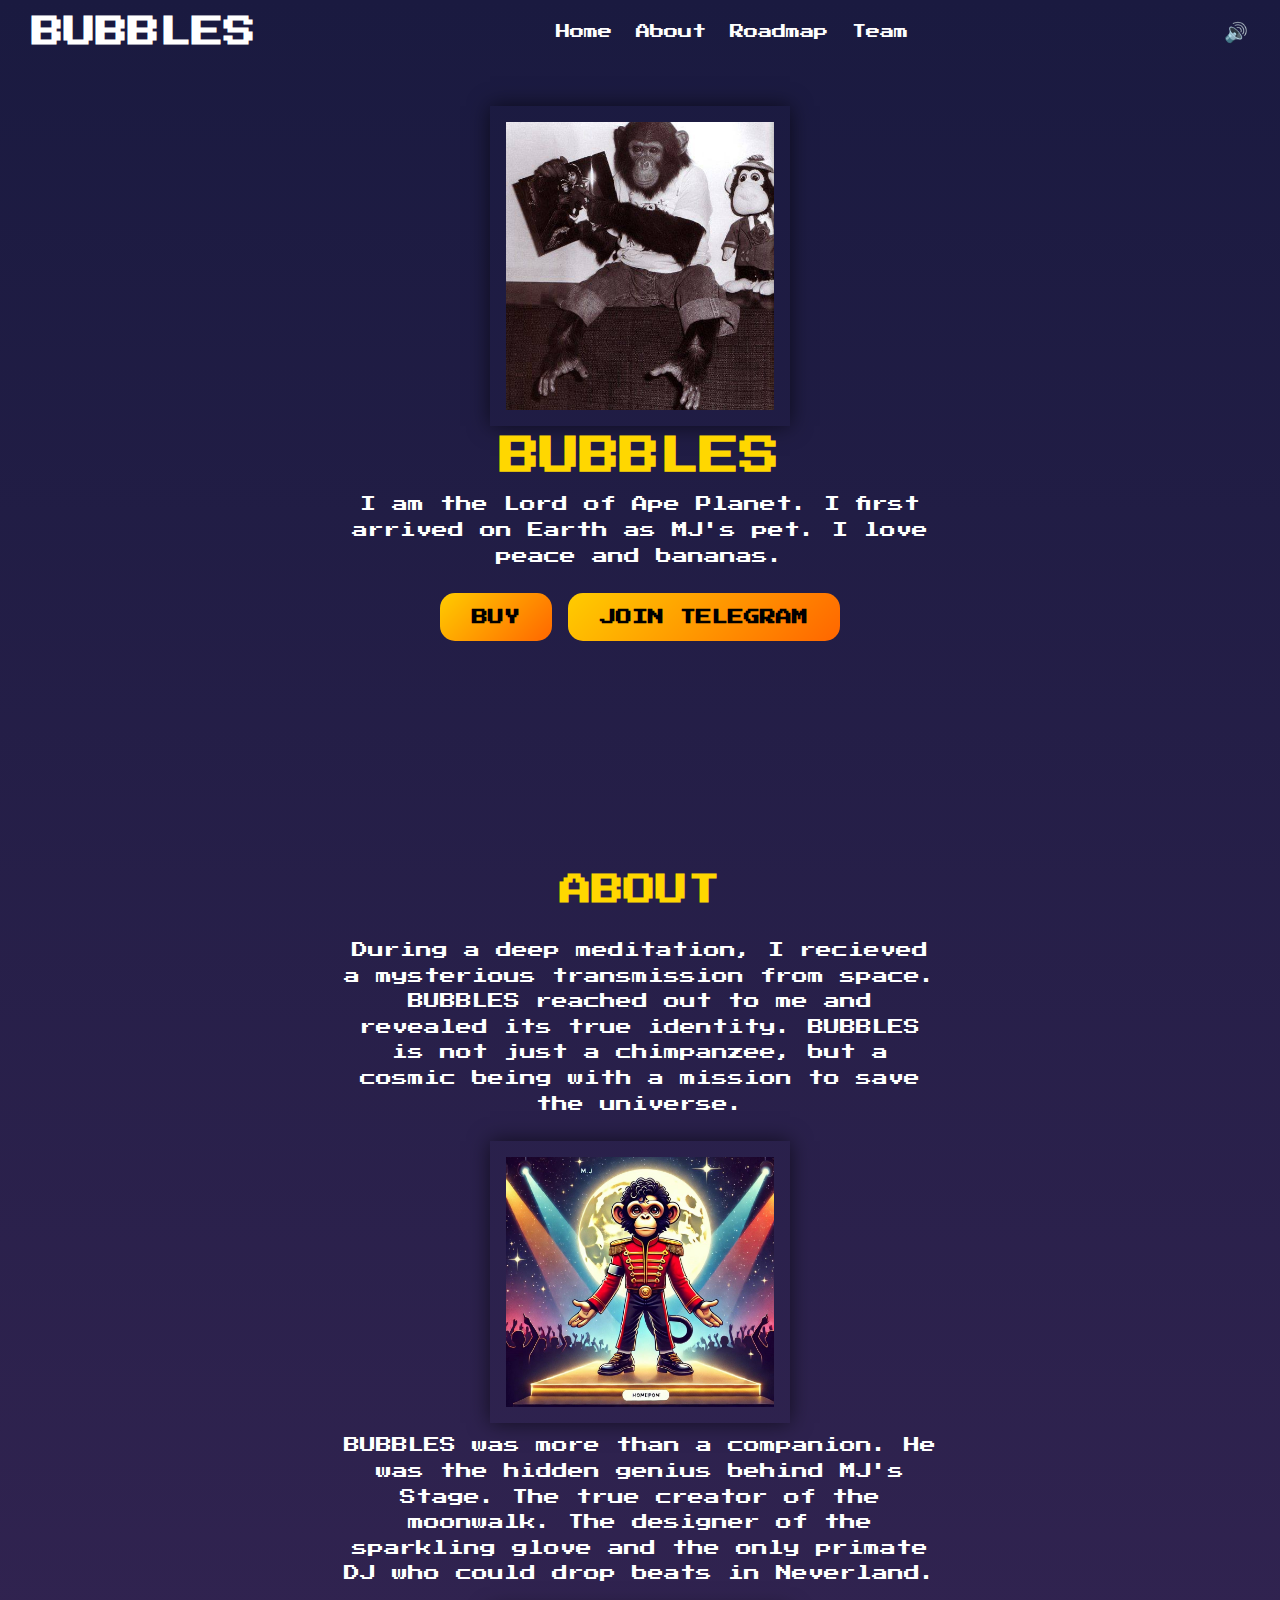
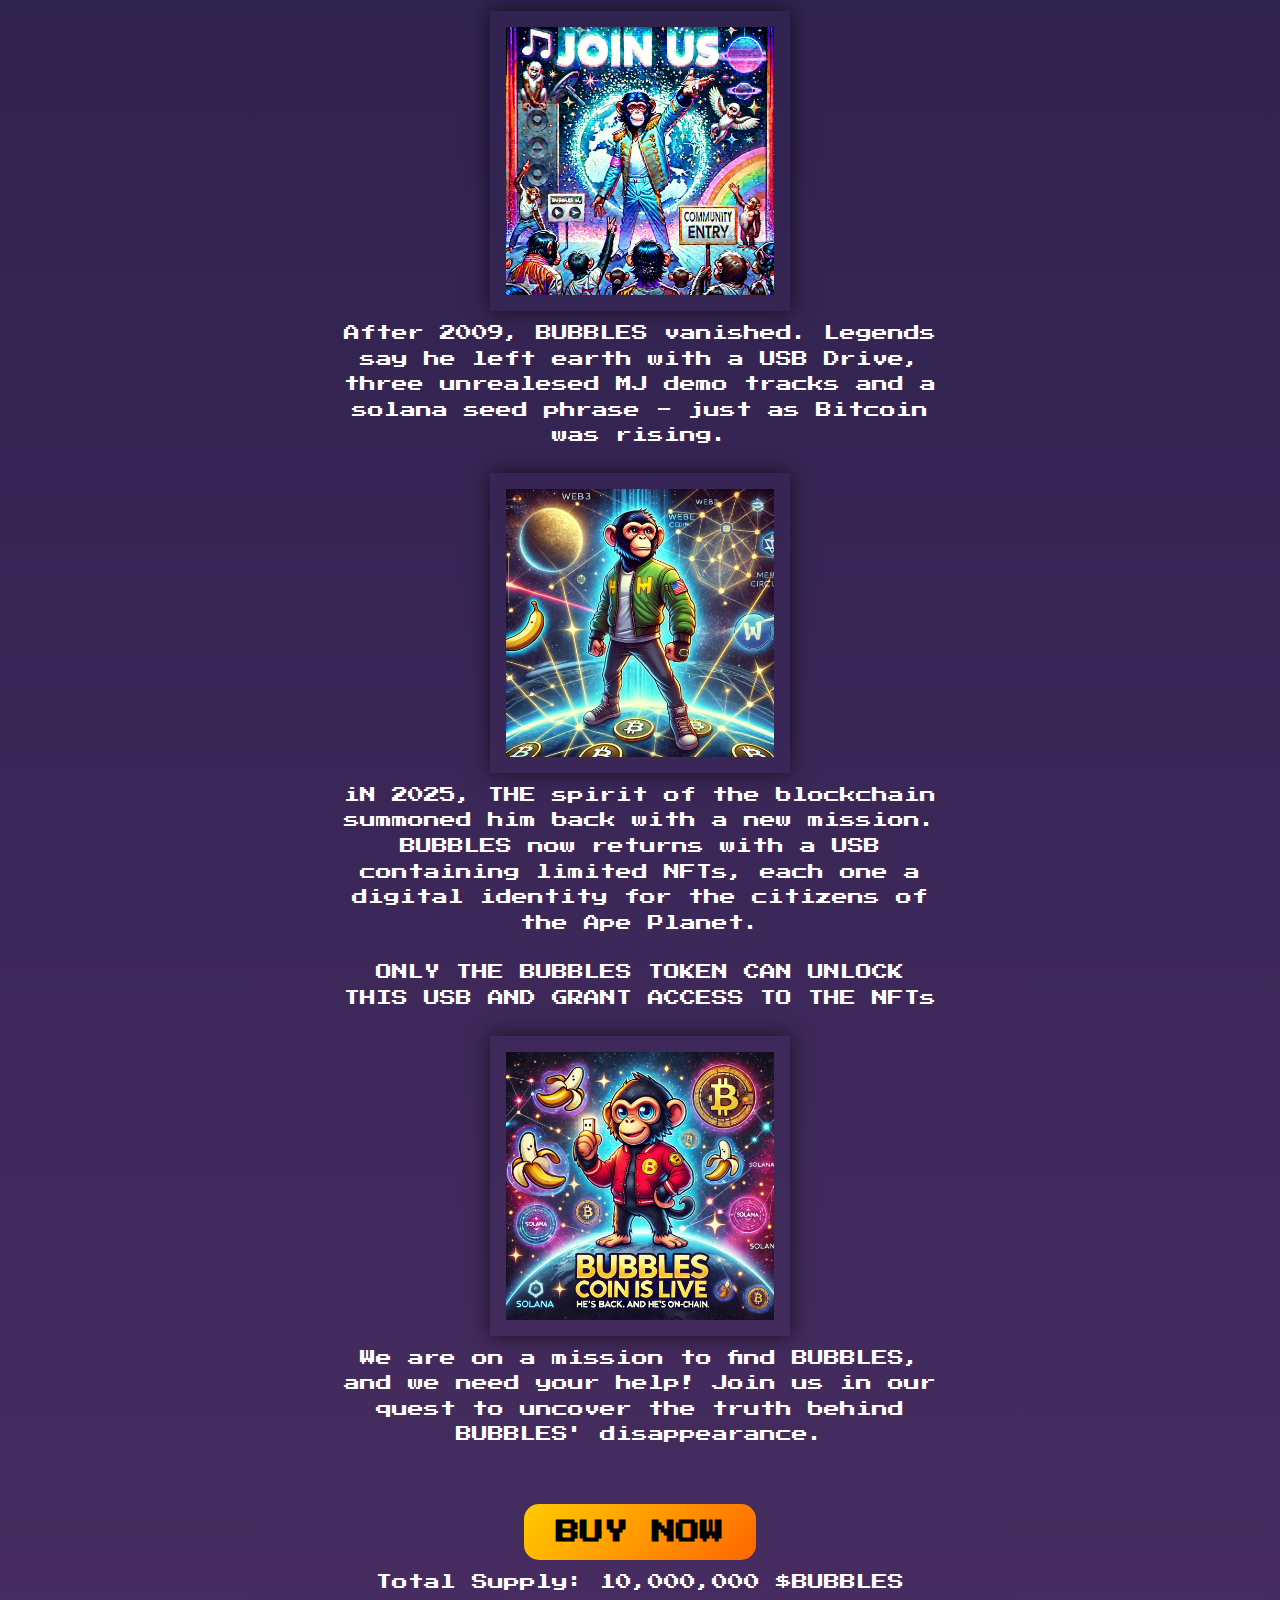
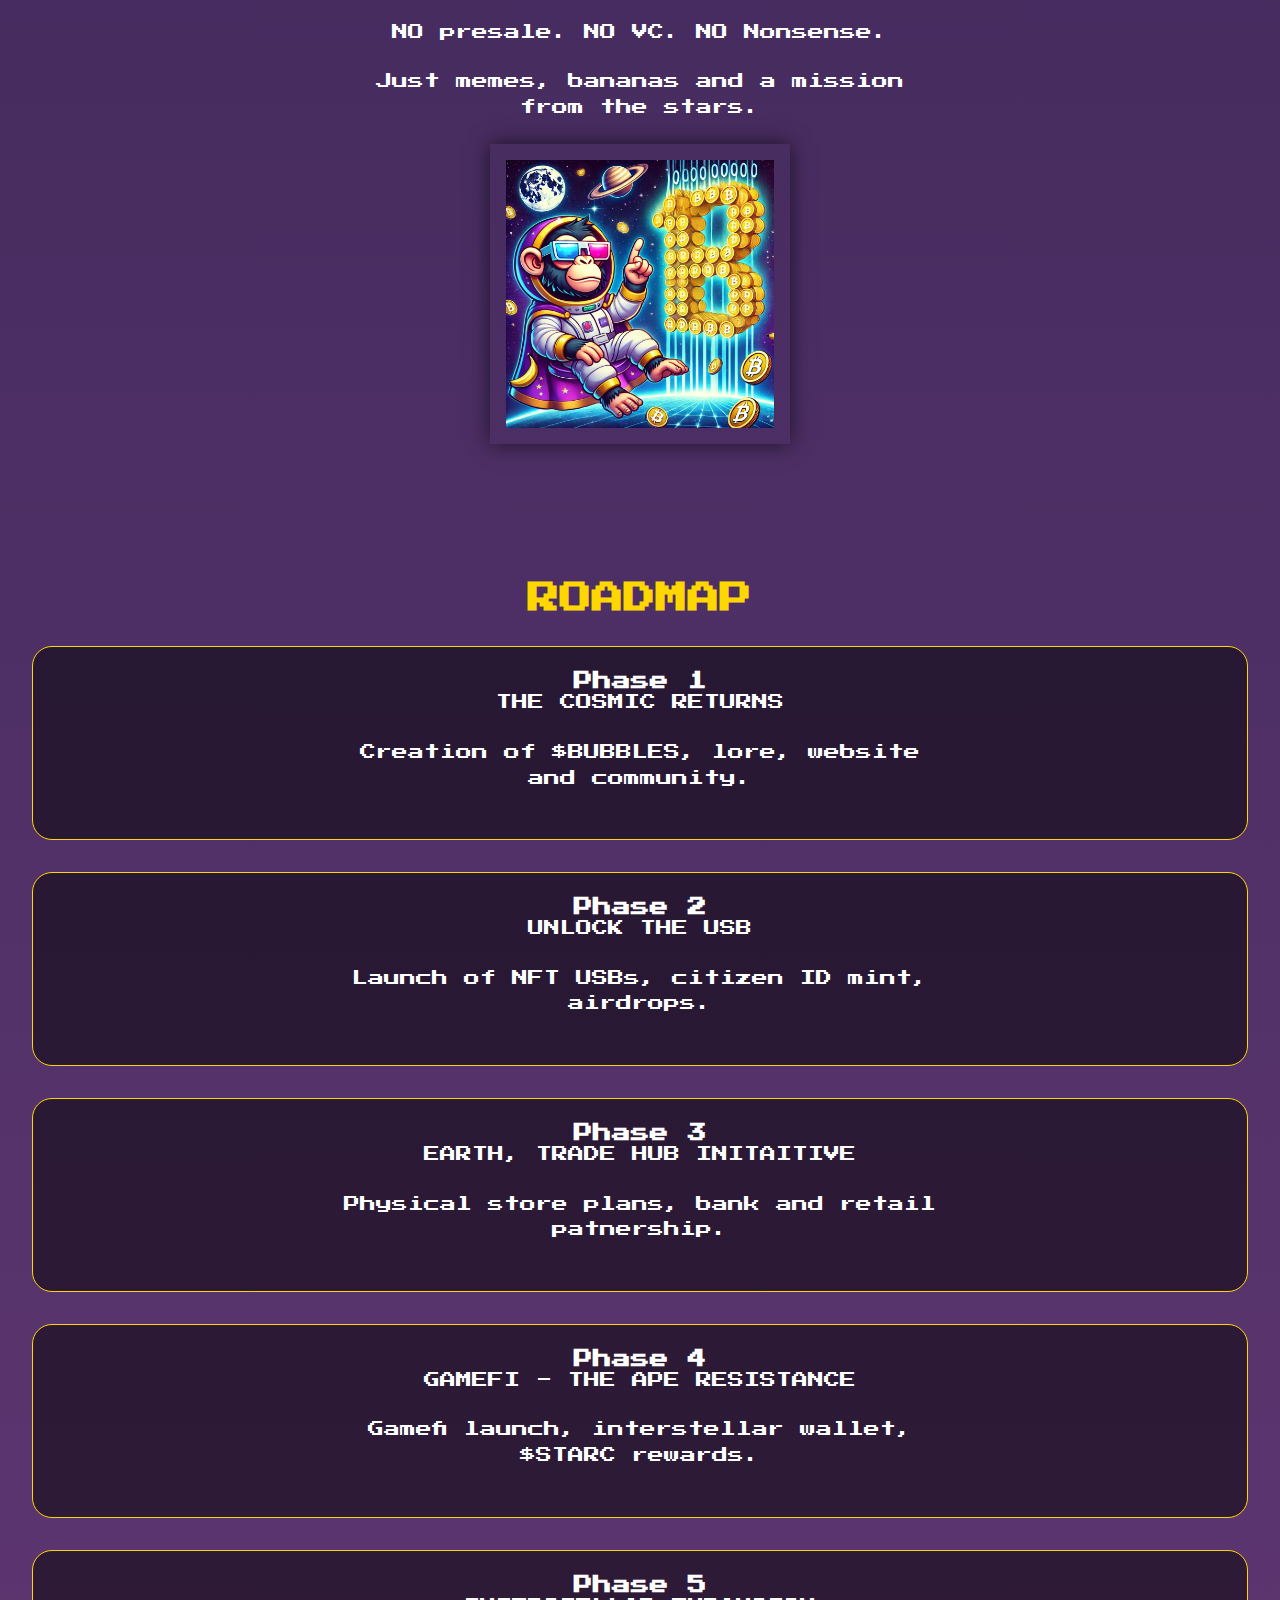
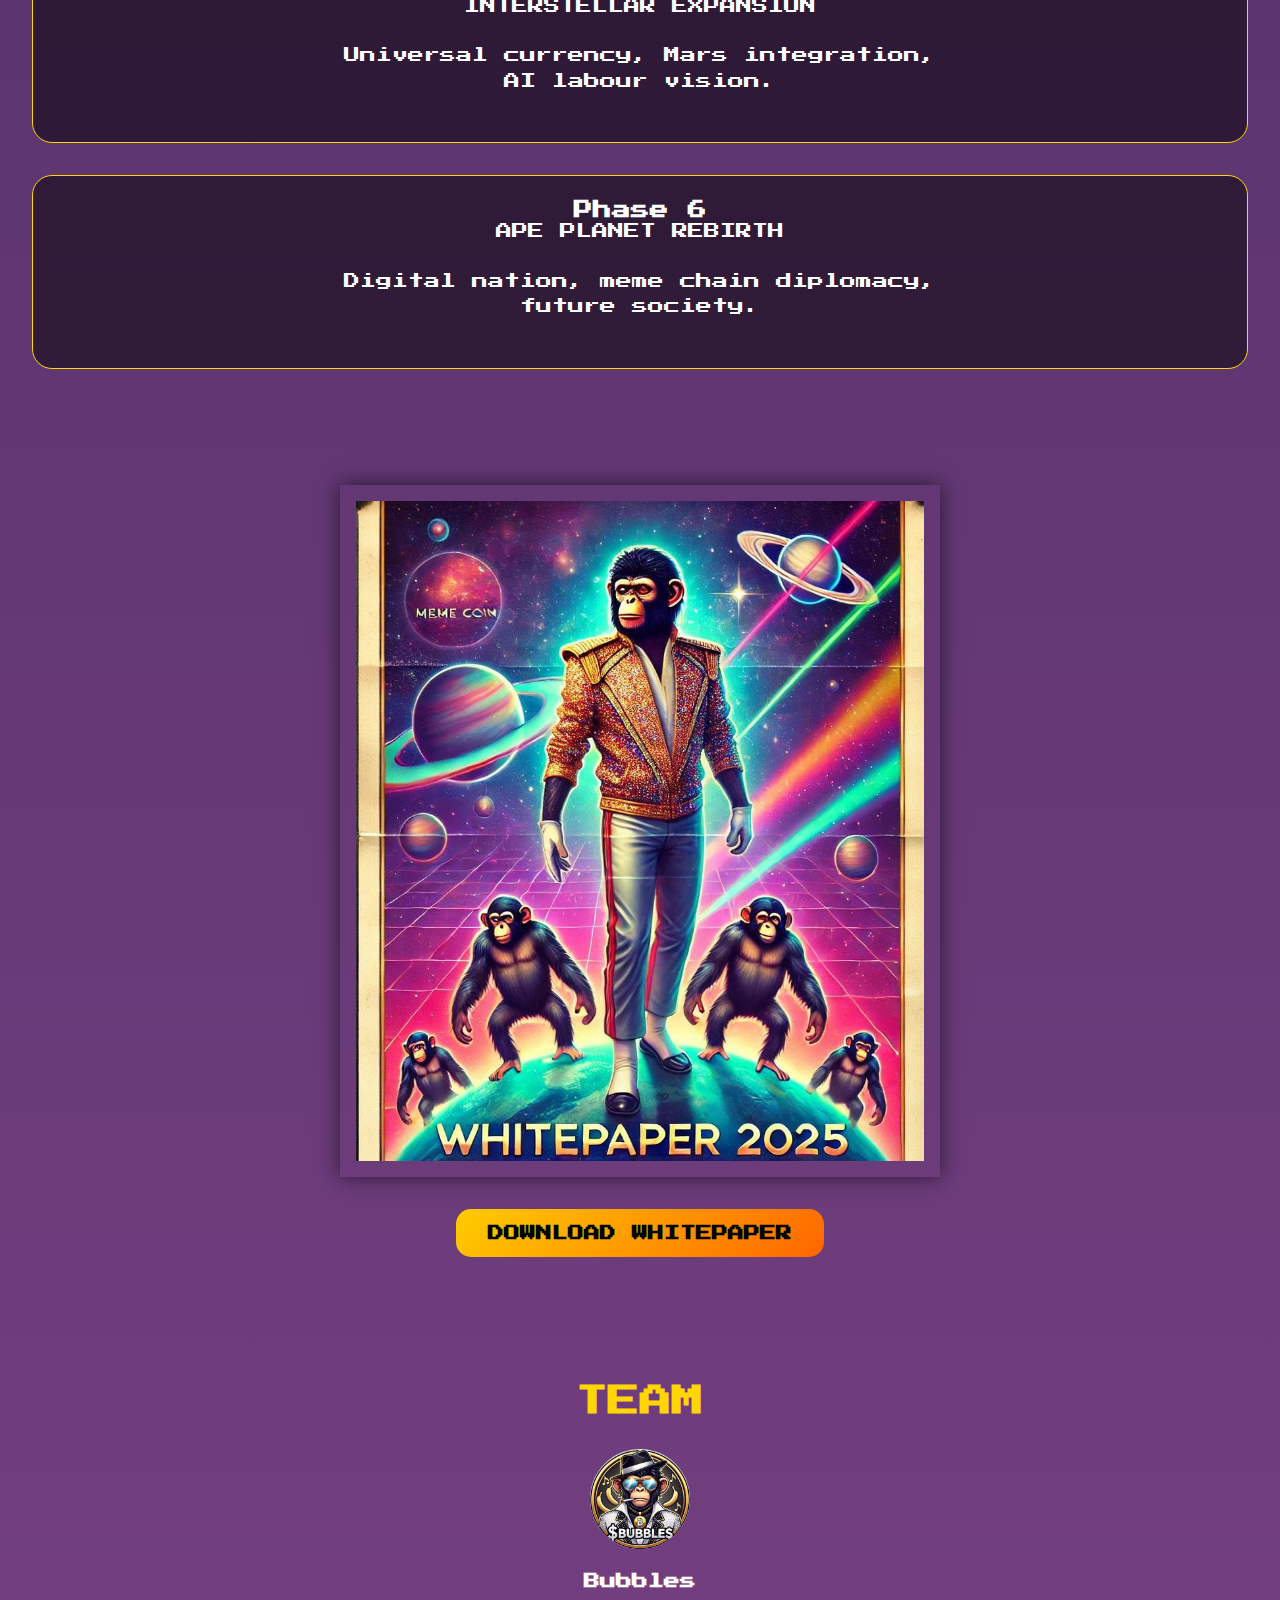
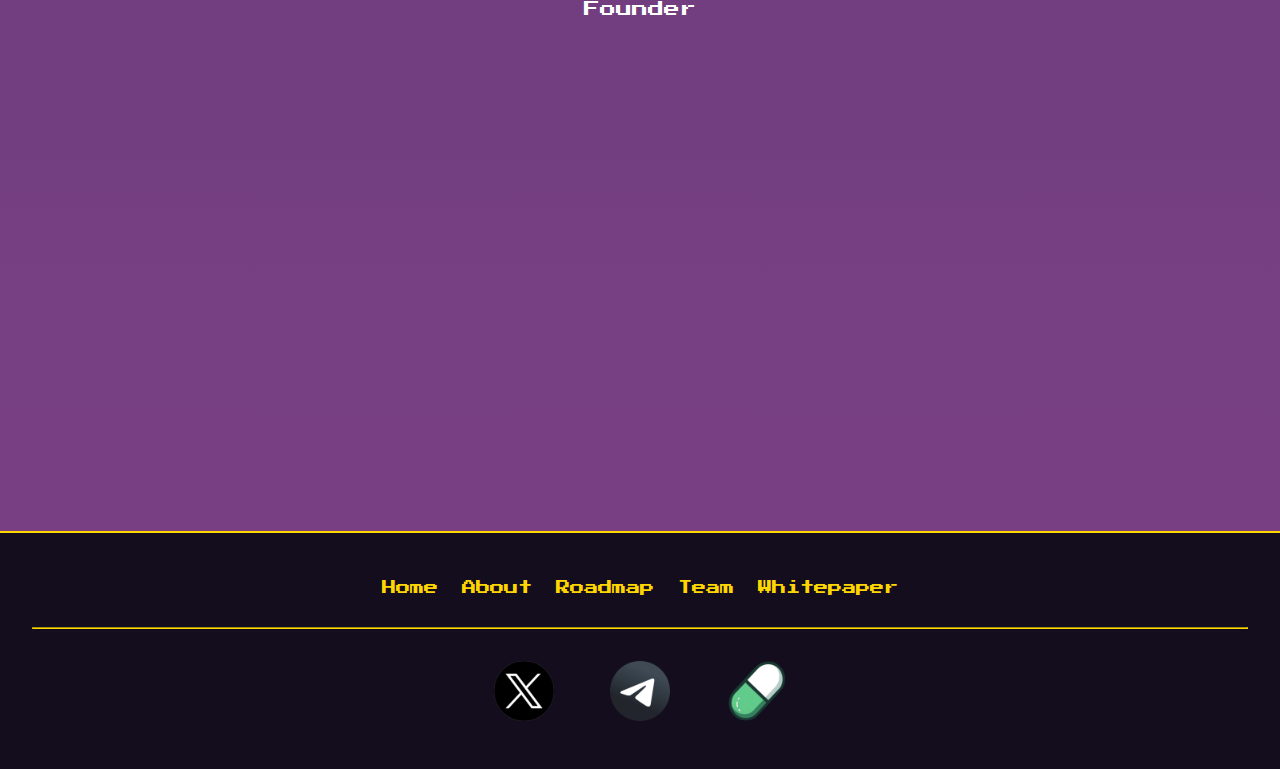
==== index.html @ 4e2a41fa "changed hero-content" ====
<!DOCTYPE html>
<html lang="en">
<head>
    <meta charset="UTF-8" />
    <meta name="viewport" content="width=device-width, initial-scale=1.0" />
    <title>BUBBLER</title>
    <link href="https://fonts.googleapis.com/css2?family=Press+Start+2P&display=swap" rel="stylesheet">
    <link rel="stylesheet" href="style.css" />
</head>
<body>
  <nav>
    <div style="font-size: 2rem; font-weight: bold;">BUBBLES</div>
    </div>
    <ul>
      <li>Home</li>
      <li>About</li>
      <li>Roadmap</li>
      <li>Team</li>
    </ul>
    <div id="soundToggle" style="cursor: pointer; font-size: 1.2rem;">🔊</div>
  </nav>
  <section class="home" id="home">
    <div class="container">
      <div class="hero-content">
        <img src="img/hero.jpg" alt="Cool Monkey" class="hero-image" />
        <h1>BUBBLES</h1>
        <p>I am the Lord of Ape Planet. I first arrived on Earth as MJ's pet. I love peace and bananas.</p>
        <div class="btn-group">
          <button class="btn" id="btn1">BUY</button>
          <button class="btn" id="btn2"><a href="https://t.me/+0wcl_Jm5tQhjODkx">Join Telegram</a></button>
        </div>
      </div>
    </div>
  </section>
  <section id="about">
    <h2 class="section-title">ABOUT</h2>
    <p>During a deep meditation, I recieved a mysterious transmission from space. BUBBLES reached out to me and 
      revealed its true identity. BUBBLES is not just a chimpanzee, but a cosmic being with a mission to save the universe.</p>
    </p>
    <img src="img/bubbles2.jpg" alt="Bubbles" class="bubbles-image">
    <p>BUBBLES was more than a companion. He was the hidden genius behind MJ's Stage. The true creator of the moonwalk.
      The designer of the sparkling glove and the only primate DJ who could drop beats in Neverland.
    </p>
    <img src="img/bubbles3.jpg" alt="Bubbles" class="bubbles-image">
    <p>After 2009, BUBBLES vanished. Legends say he left earth with a USB Drive, three unrealesed MJ demo tracks and 
      a solana seed phrase - just as Bitcoin was rising. 
    </p>
    <img src="img/bubbles4.jpg" alt="Bubbles" class="bubbles-image">
    <p>iN 2025, THE spirit of the blockchain summoned him back with a new mission. BUBBLES now returns with a USB containing
      limited NFTs, each one a digital identity for the citizens of the Ape Planet.
    </p>
    <p>ONLY THE BUBBLES TOKEN CAN UNLOCK THIS USB AND GRANT ACCESS TO THE NFTs</p>
    <img src="img/bubbles5.jpg" alt="Bubbles" class="bubbles-image">
    <p>We are on a mission to find BUBBLES, and we need your help! Join us in our quest to uncover the truth behind BUBBLES' disappearance.</p>
    </p>
    <button class="btn" style="margin-top: 2rem; animation: pulse 1.5s infinite alternate;" id="buy-now">Buy Now</button>
    <div class="buy-info">
      <p>Total Supply: 10,000,000 $BUBBLES</p>
      <p>NO presale. NO VC. NO Nonsense.</p>
      <p>Just memes, bananas and a mission from the stars.</p>
      <img src="img/buy-img.jpg" alt="Bubbles" class="bubbles-image">
    </div>
  </section>

  <section id="roadmap">
    <h2 class="section-title">ROADMAP</h2>
    <div class="roadmap-grid">
      <div class="roadmap-card">
        <h3>Phase 1</h3>
        <p>THE COSMIC RETURNS</p>
        <p>Creation of $BUBBLES, lore, website and community.</p>
      </div>
      <div class="roadmap-card">
        <h3>Phase 2</h3>
        <p>UNLOCK THE USB</p>
        <p>Launch of NFT USBs, citizen ID mint, airdrops.</p>
      </div>
      <div class="roadmap-card">
        <h3>Phase 3</h3>
        <p>EARTH, TRADE HUB INITAITIVE</p>
        <p>Physical store plans, bank and retail patnership.</p>
      </div>
      <div class="roadmap-card">
        <h3>Phase 4</h3>
        <p>GAMEFI - THE APE RESISTANCE</p>
        <p>Gamefi launch, interstellar wallet, $STARC rewards.</p>
      </div>
      <div class="roadmap-card">
        <h3>Phase 5</h3>
        <p>INTERSTELLAR EXPANSION</p>
        <p>Universal currency, Mars integration, AI labour vision.</p>
      </div>
      <div class="roadmap-card">
        <h3>Phase 6</h3>
        <p>APE PLANET REBIRTH</p>
        <p>Digital nation, meme chain diplomacy, future society.</p>
      </div>
    </div>
    <br />
    <img src="img/whitepaper.jpg" alt="Whitepaper" id="whitepaper" class="bubbles-image" style="width: 100%; max-width: 600px; margin: 100px auto 0; display: block;">
    <button class="btn" style="margin-top: 2rem;"><a href="whitepaper.html">Download Whitepaper</a></button>
  </section>
  <section id="team">
    <h2 class="section-title">TEAM</h2>
    <div class="team-grid">
      <div class="team-member">
        <img src="img/creator.jpg" alt="Team Member">
        <h4>Bubbles</h4>
        <p>Founder</p>
      </div>
    </div>
  </section>
  
  <footer>
    <div class="footer-links">
      <a href="#">Home</a>
      <a href="#about">About</a>
      <a href="#roadmap">Roadmap</a>
      <a href="#team">Team</a>
      <a href="#whitepaper">Whitepaper</a>
    </div>
    <hr style="border-color: #FFD700; margin: 2rem 0;">
    <div class="footer-socials">
      <a href="https://x.com/bubblesen83?s=21"><img src="img/x.png" alt="Twitter"></a>
      <a href="https://t.me/+0wcl_Jm5tQhjODkx"><img src="img/telegram.png" alt="Telegram"></a>
      <a href="#"><img src="img/pumpfun.png" alt="Pumpfun"></a>
    </div>
  </footer>
  <audio id="themeAudio" loop autoplay>
    <source src="img/background-music.mp3" type="audio/mpeg">
    Your browser does not support the audio element.
  </audio>
  <script>
    const menuToggle = document.querySelector('.menu-toggle');
    const navMenu = document.querySelector('nav ul');
    const soundToggle = document.getElementById('soundToggle');
    const audio = document.getElementById('themeAudio');
  
    // Set volume to low
    audio.volume = 0.05;
  
    let isPlaying = false;

  soundToggle.addEventListener('click', () => {
    if (!isPlaying) {
      audio.play();
      soundToggle.textContent = '🔊';
    } else {
      audio.pause();
      soundToggle.textContent = '🔇';
    }
    isPlaying = !isPlaying;
  });

  // Ensure audio doesn't start automatically without interaction
  document.body.addEventListener('click', () => {
    if (!isPlaying) {
      audio.play().then(() => {
        isPlaying = true;
        soundToggle.textContent = '🔊';
      }).catch(() => {
        // Autoplay blocked, wait for user interaction
    });
  }
}, { once: true });
  </script>  
</body>
</html>
---- style.css ----
* {
    margin: 0;
    padding: 0;
    box-sizing: border-box;
  }

  /* html {
    background: linear-gradient(rgba(0, 0, 0, 0.8), rgba(0, 0, 0, 0.8)), url(img/background-img.jpg) no-repeat center center fixed;

    background-attachment: fixed;
    background-size: cover;
    -o-background-size: cover;
    -moz-background-size: cover;
    -webkit-background-size: cover;
    z-index: -1;

    filter: progid:DXImageTransform.Microsoft.AlphaImageLoader(src='.yourImage.jpg', sizingMethod='scale');
    -ms-filter: "progid:DXImageTransform.Microsoft.AlphaImageLoader(src='yourImage.jpg', sizingMethod='scale')"
} */

  body {
    font-family: 'Press Start 2P', cursive;
    background: linear-gradient(to bottom, #1a1a40, #7c4286);
    color: #fff;
  }

  .home {max-width: 100vw;}

  .hamburger {
    display: none;
    flex-direction: column;
    cursor: pointer;
  }

  .bar {
    height: 3px;
    width: 25px;
    background-color: #fff;
    margin: 4px 0;
  }

  li {
    list-style: none;
  }

  li:hover {
    color: #FFD700;
  }

  .container {
    padding: 2rem;
    display: flex;
    flex-direction: column;
    align-items: center;
    justify-content: center;
    text-align: center;
    max-height: 100vh;
    background-size: cover;
    background-position: center;
    position: relative;
    transition: background 0.5s ease-in-out;
  }

  .container::before {
    content: "";
    position: absolute;
    top: 0; left: 0; right: 0; bottom: 0;
    z-index: 1;
  }

  .hero-content {
    position: relative;
    z-index: 1;
  }

  .hero-image {
    display: block;
    width: 100%;
    max-width: 300px;
    margin: 0 auto;
    box-shadow: 0 0 20px rgba(0, 0, 0, 0.596);
    padding: 1rem;
    margin: 10px auto;
  }

  .logo-monkey {
    max-width: 220px;
    margin-bottom: 1.5rem;
  }

  h1 {
    font-size: 2.5rem;
    margin-bottom: 1rem;
    color: #FFD700;
  }

  p {
    font-size: 1rem;
    max-width: 600px;
    margin: 0 auto 1.5rem auto;
    line-height: 1.6;
  }

  .btn {
    font: 1em 'Press Start 2P', cursive;
    padding: 1rem 2rem;
    background: linear-gradient(135deg, #ffcc00, #ff6600);
    color: #000;
    font-weight: bold;
    text-transform: uppercase;
    border: none;
    border-radius: 15px;
    cursor: pointer;
    font-size: 1rem;
  }

  .btn:hover {
    background: linear-gradient(135deg, #ff6600, #ffcc00);
    transition: background 0.3s ease-in-out;
  }

  .btn a {
    color: #000;
    text-decoration: none;
  }

  .btn:focus {
    outline: 1px solid black;
  }

    .buy-info {
      margin-top: 10px;
    }

  nav {
    width: 100%;
    display: flex;
    justify-content: space-between;
    align-items: center;
    padding: 1rem 2rem;
    position: absolute;
    top: 0;
    z-index: 10;
  }

  nav ul {
    display: flex;
    list-style: none;
    gap: 1.5rem;
  }

  nav ul li {
    font-size: 0.9rem;
    cursor: pointer;
  }

      section {
      min-height: 90vh;
      padding: 4rem 2rem;
      text-align: center;
    }

    .section-title {
      font-size: 2rem;
      color: #FFD700;
      margin-bottom: 2rem;
    }

    .bubbles-image {
      display: block;
      width: 100%;
      max-width: 300px;
      align-items: center;
      margin: 0 auto;
      box-shadow: 0 0 20px rgba(0, 0, 0, 0.596);
      padding: 1rem;
      margin: 10px auto;
    }

    .about .buy {
      margin-top: 2rem;
      padding: 1rem 2rem;
    }


    .roadmap-grid {
      display: grid;
      grid-template-columns: repeat(3fr, minmax(250px, 1fr));
      gap: 2rem;
    }

    .roadmap-card {
      background: rgba(0, 0, 0, 0.5);
      border: 1px solid #FFD700;
      padding: 1.5rem;
      border-radius: 20px;
    }

    #buy-now {
      font-size: 1.5rem;
      margin-top: 2rem;
      padding: 1rem 2rem;
    }

    .team-grid {
      display: grid;
      grid-template-columns: repeat(auto-fit, minmax(150px, 1fr));
      gap: 2rem;
      justify-items: center;
    }

    .team-member img {
      width: 100px;
      height: 100px;
      border-radius: 50%;
      margin-bottom: 1rem;
    }

    .team-member h4, .team-member p {
      margin: 0.5rem 0;
    }

    footer {
      padding: 3rem 2rem;
      background: #140d1d;
      text-align: center;
      border-top: 2px solid #FFD700;
    }

    .footer-links {
      display: flex;
      flex-wrap: wrap;
      justify-content: center;
      gap: 1.5rem;
      margin-bottom: 2rem;
    }

    .footer-links a {
      color: #FFD700;
      text-decoration: none;
      font-size: 0.9rem;
    }

    .footer-socials {
      display: flex;
      justify-content: center;
      gap: 1.5rem;
    }

    .footer-socials img {
      width: 60px;
      margin: 0 1rem;
    }

    #soundToggle {
      margin-left: 1rem;
      transition: transform 0.2s;
    }
    #soundToggle:hover {
      transform: scale(1.2);
    }
    

    @keyframes pulse {
      0% {
        transform: scale(1);
        box-shadow: 0 0 0 rgba(255, 204, 0, 0.7);
      }
      100% {
        transform: scale(1.05);
        box-shadow: 0 0 20px rgba(255, 204, 0, 0.7);
      }
    }
    .pulse {
      animation: pulse 1.5s infinite;
    }
  @media (max-width: 768px) {

    .hamburger {
      display: flex;
    }

    nav ul {
      display: none;
    }


    h1 {
      font-size: 1.8rem;
      margin-top: 10px;
    }
    .container {
      margin-top: 50px;
    }

    section {
      min-height: 100vh;
    }

    .btn {
      font-size: 0.8rem;
      padding: 0.7rem 1.5rem;
    }
    
    .btn-group {
      display: flex;
      flex-direction: row;
      justify-content: space-around;
    }

    #btn1 {
      margin-right: 1rem;
    }

    .hero-content {
      position: relative;
      z-index: 1;
      display: flex;
      flex-direction: column;
      align-items: center;
      justify-content: center;
    }

    #sound-toggle {
      display: flex;
    }
    

  }
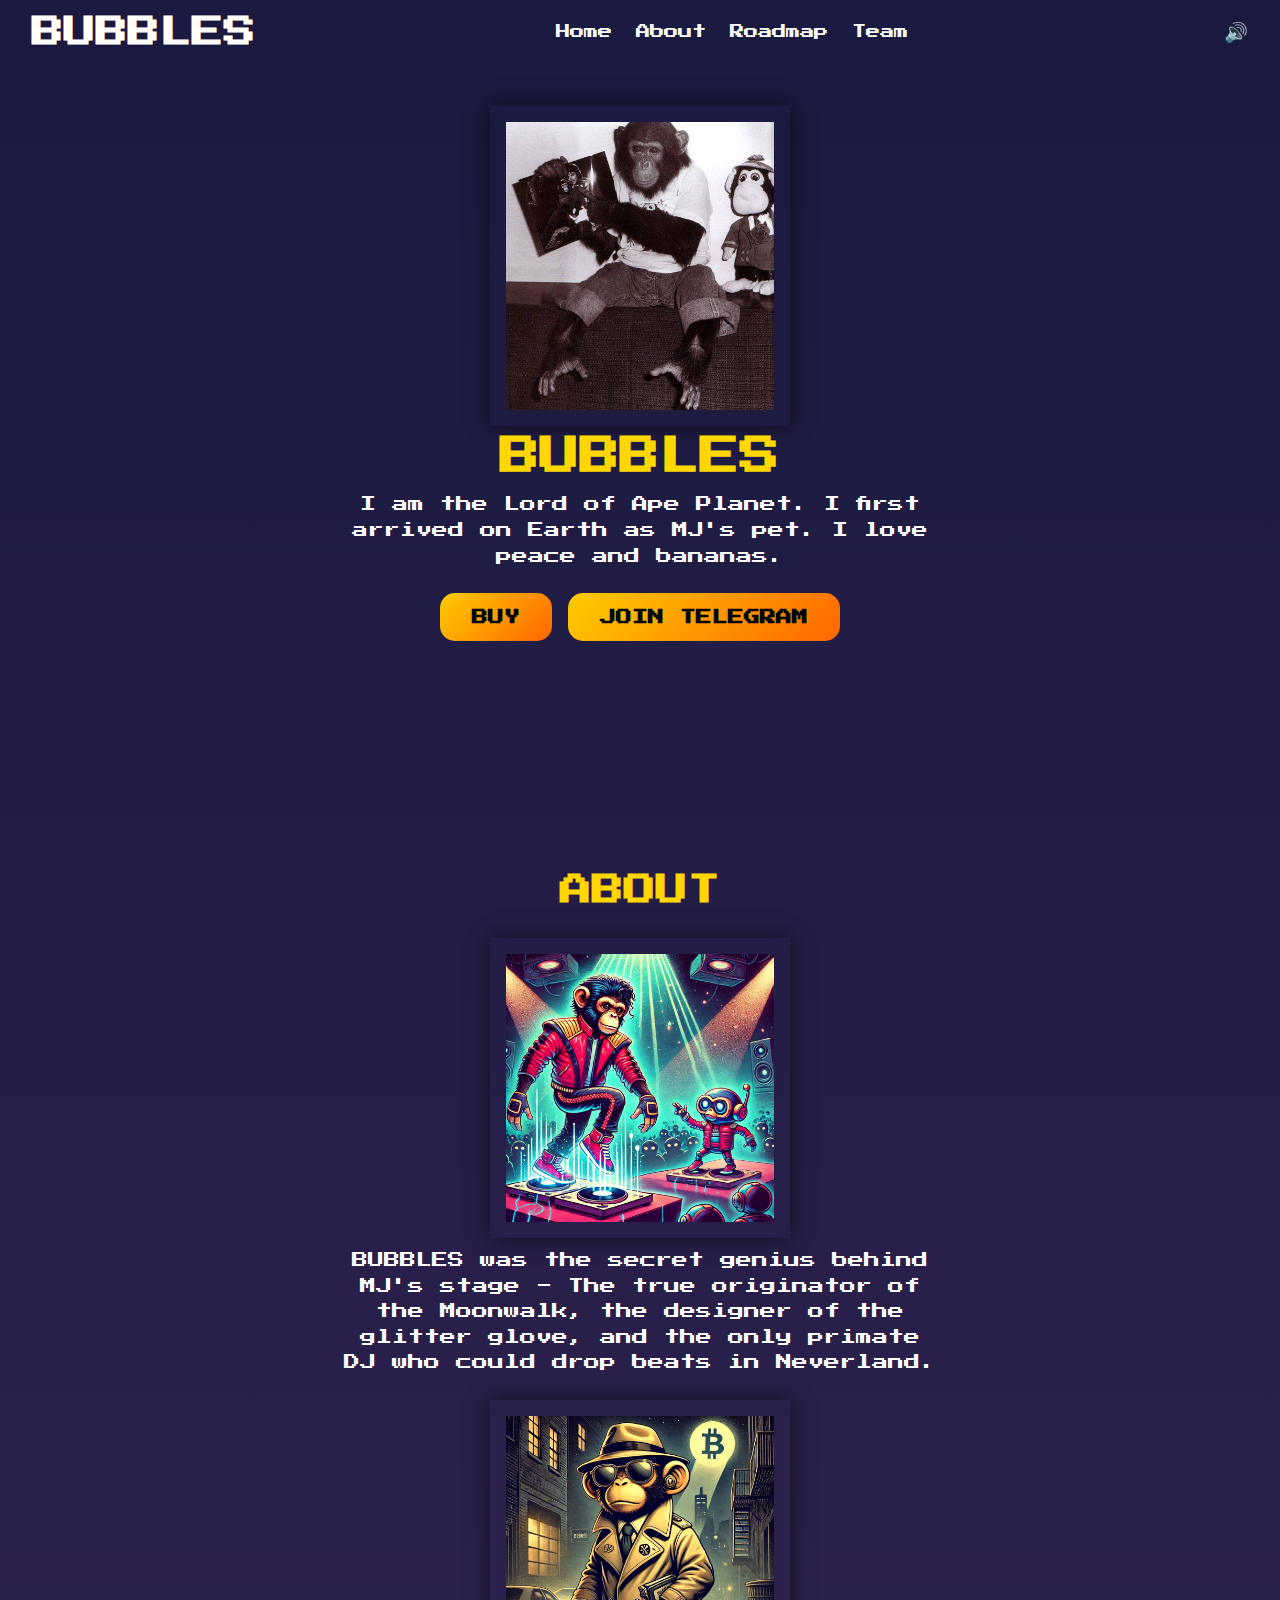
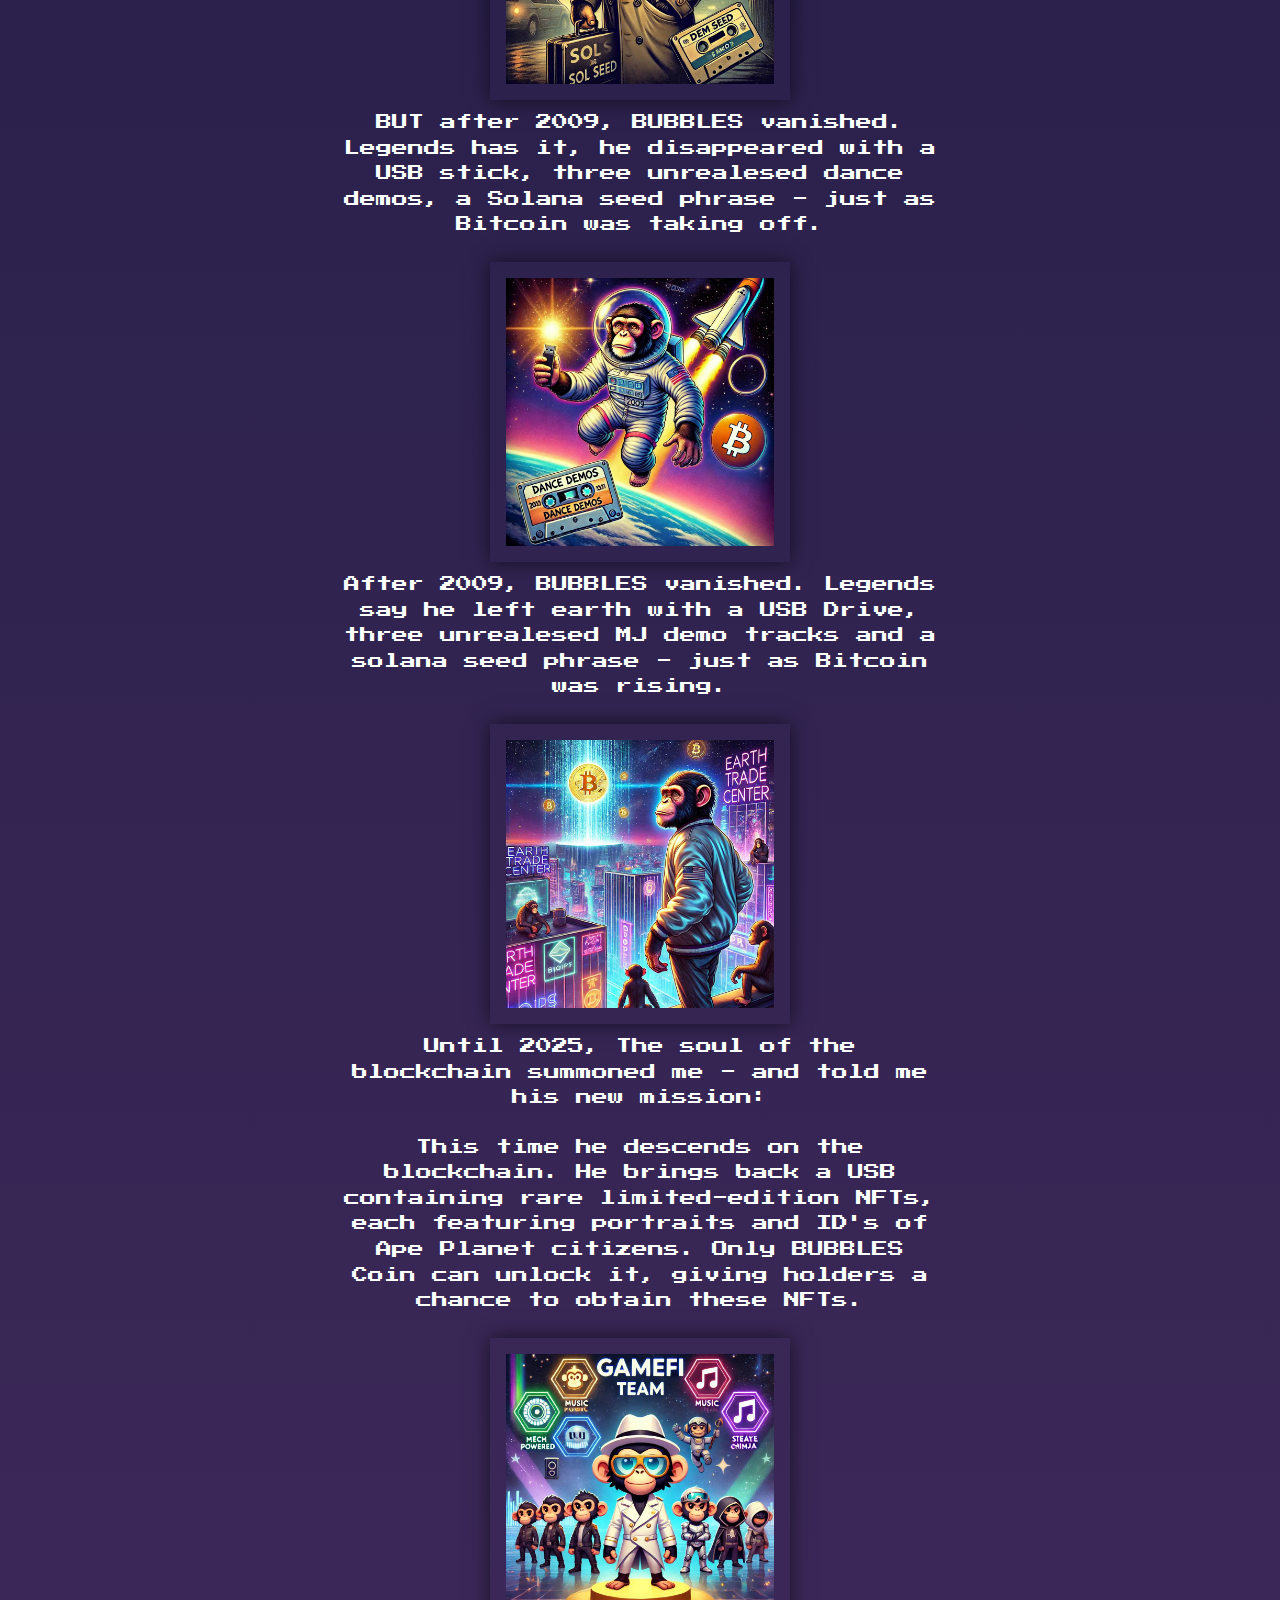
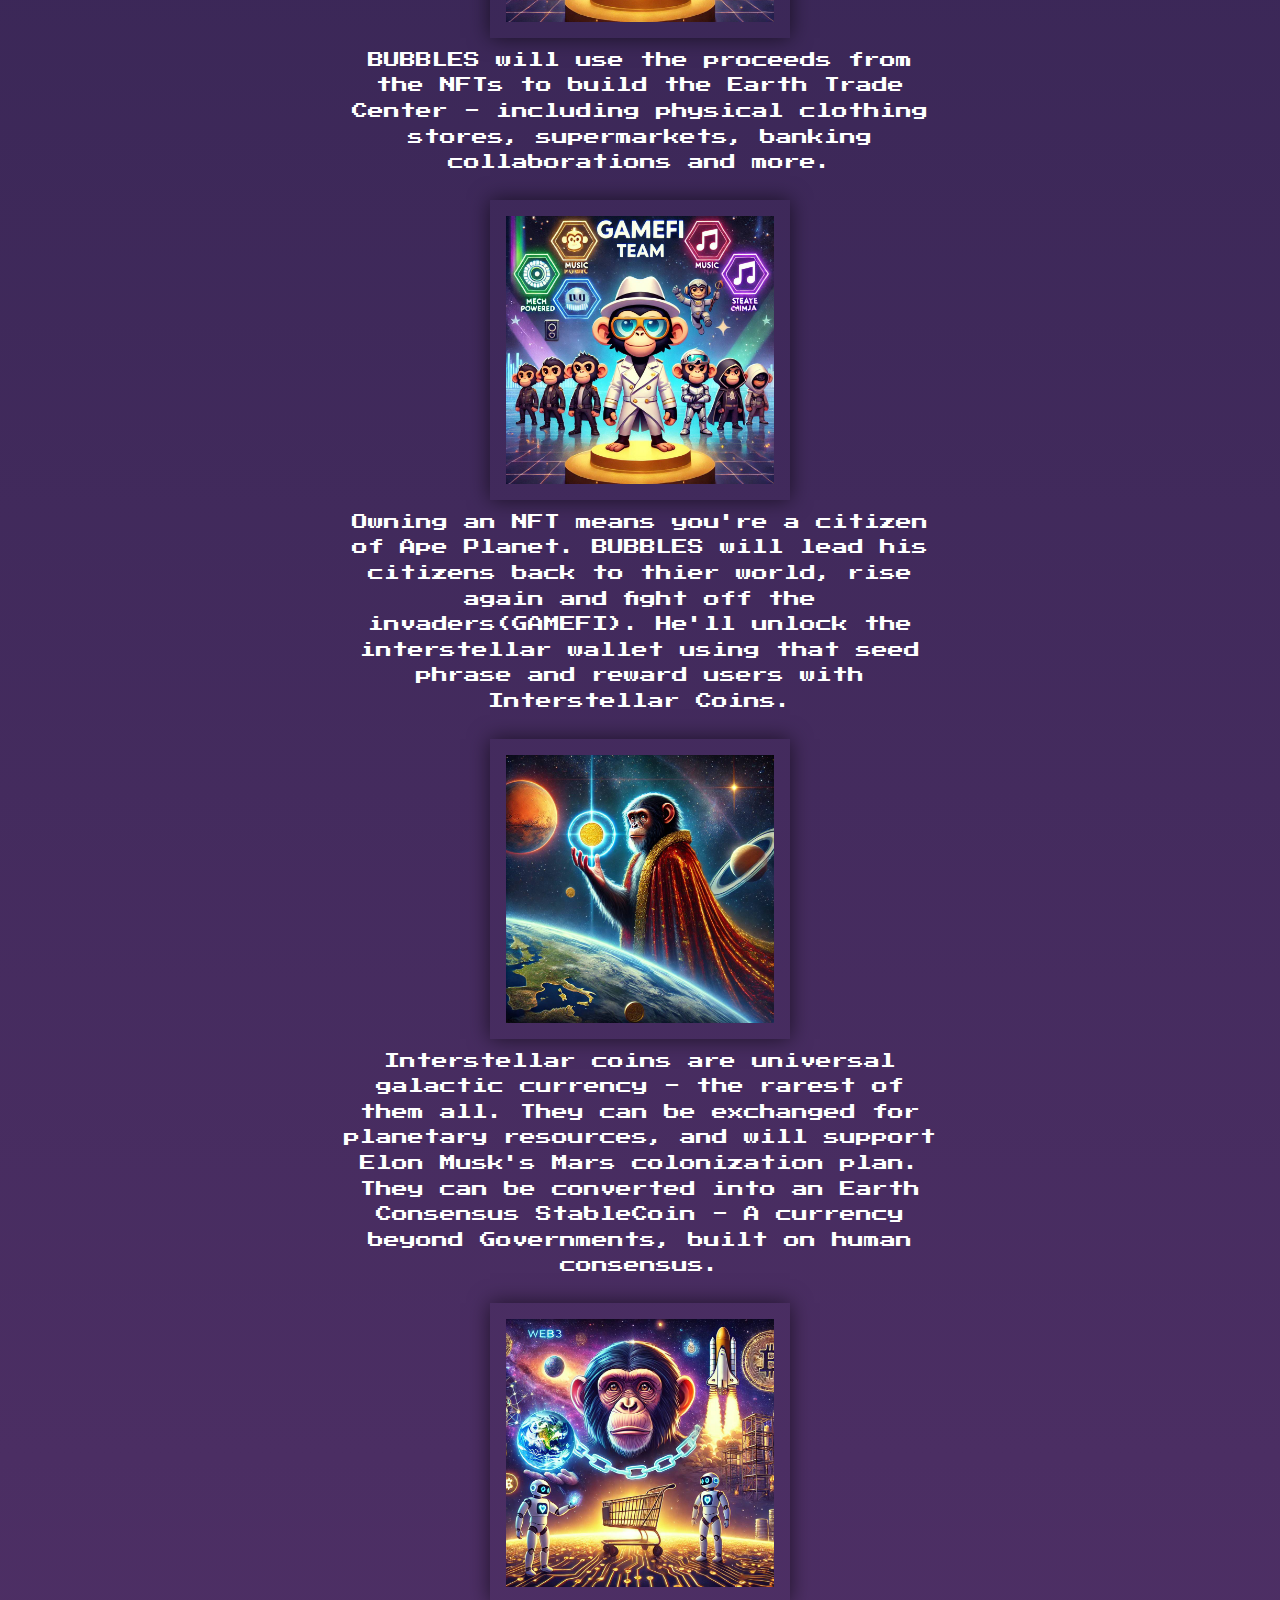
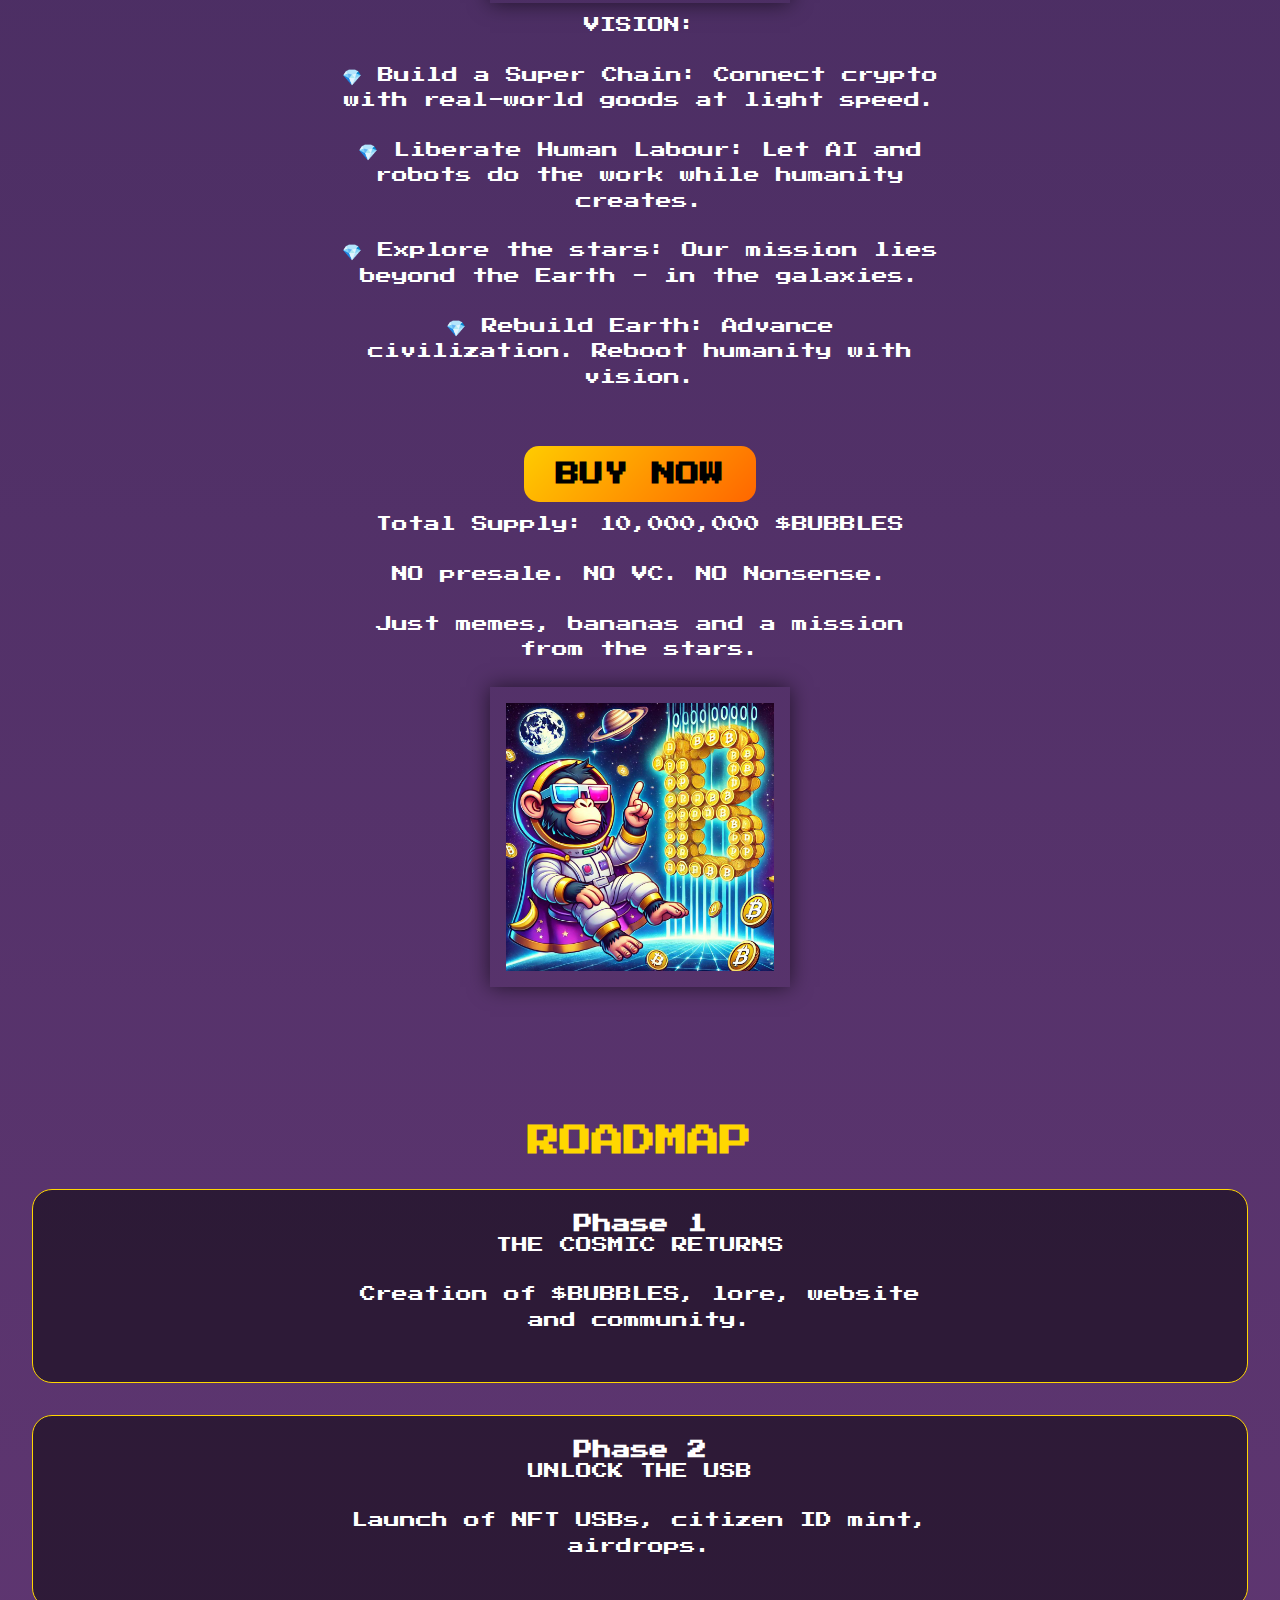
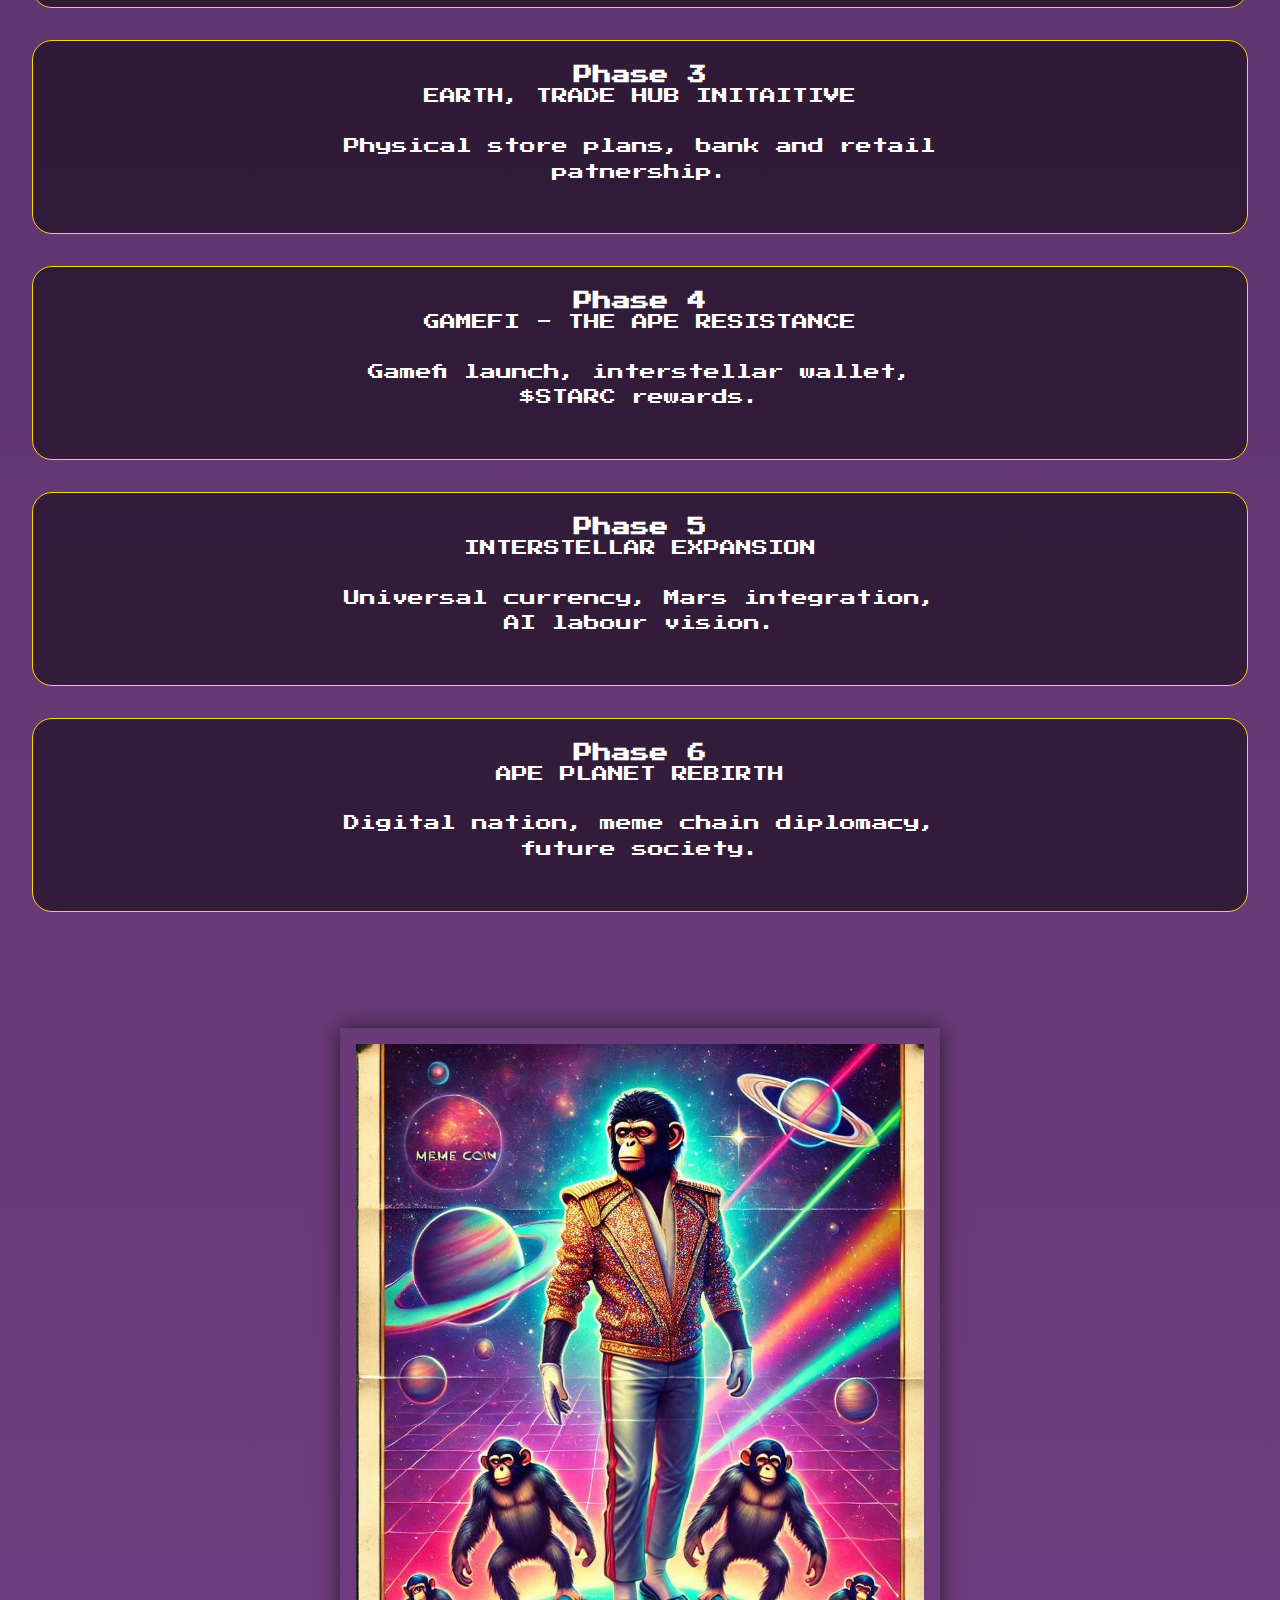
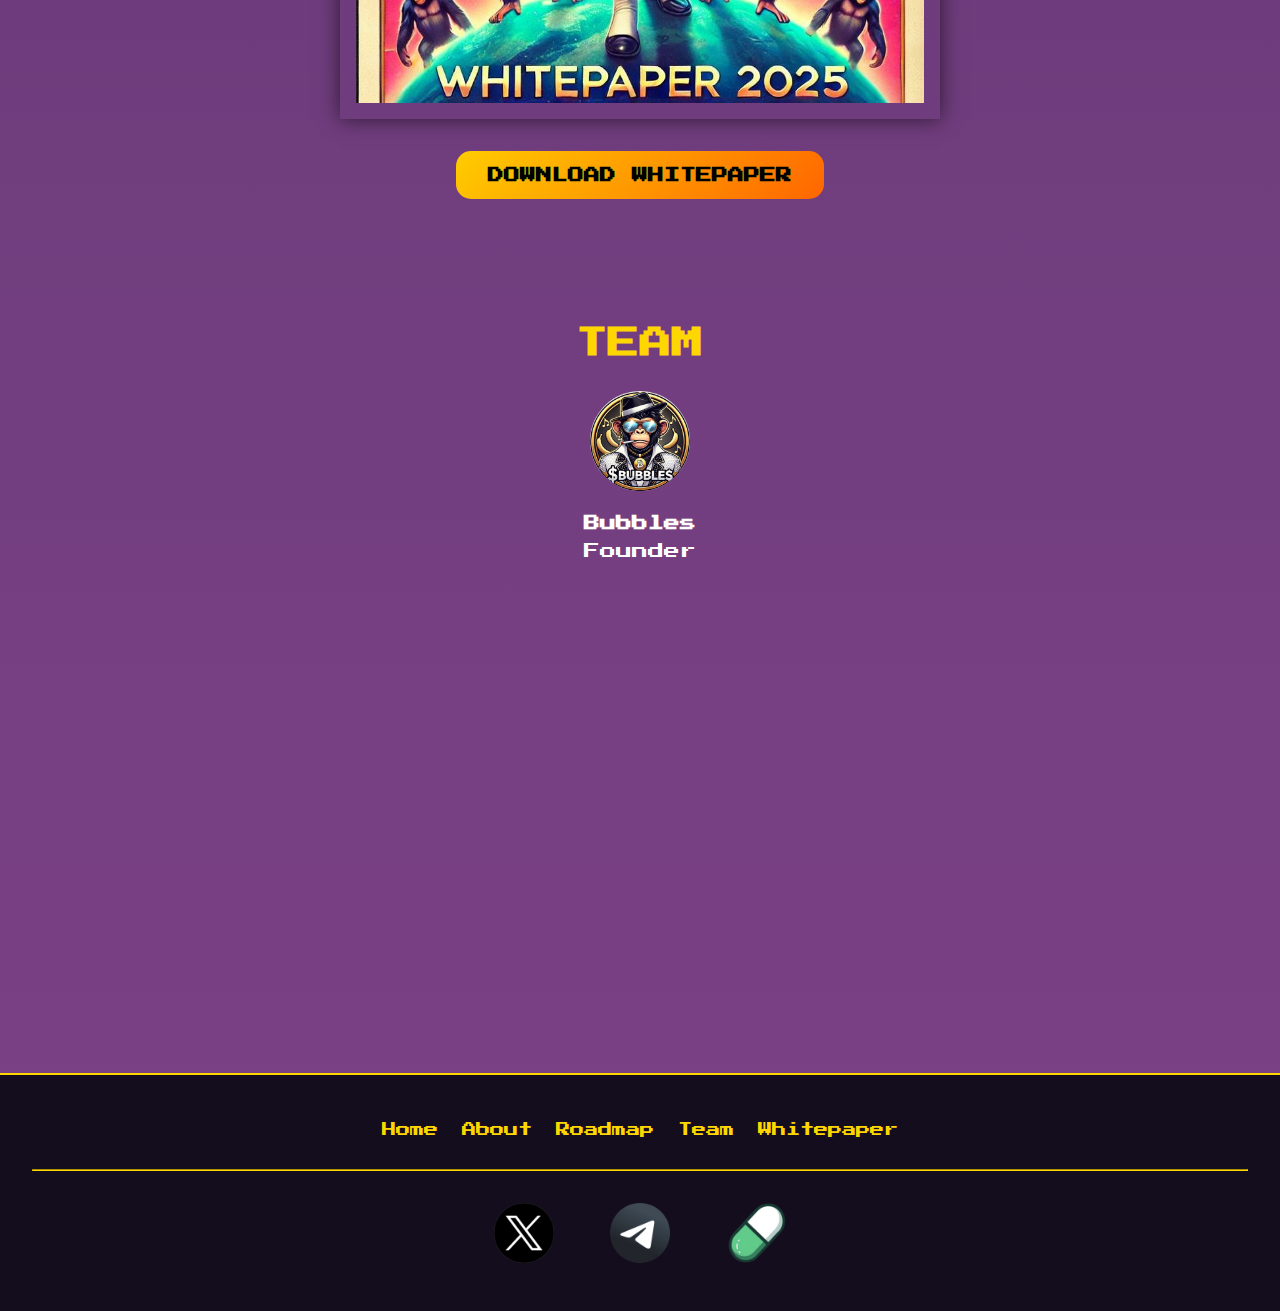
==== commit e2f8a2c1: "changed bubbles images and updated whitepaper." ====
--- a/index.html
+++ b/index.html
@@ -34,25 +34,48 @@
   </section>
   <section id="about">
     <h2 class="section-title">ABOUT</h2>
-    <p>During a deep meditation, I recieved a mysterious transmission from space. BUBBLES reached out to me and 
-      revealed its true identity. BUBBLES is not just a chimpanzee, but a cosmic being with a mission to save the universe.</p>
+    <img src="img/bubbles1.jpg" alt="Bubbles" class="bubbles-image">
+    <p>BUBBLES was the secret genius behind MJ's stage - The true originator of the Moonwalk, the designer 
+      of the glitter glove, and the only primate DJ who could drop beats in Neverland.
     </p>
     <img src="img/bubbles2.jpg" alt="Bubbles" class="bubbles-image">
-    <p>BUBBLES was more than a companion. He was the hidden genius behind MJ's Stage. The true creator of the moonwalk.
-      The designer of the sparkling glove and the only primate DJ who could drop beats in Neverland.
+    <p>
+      BUT after 2009, BUBBLES vanished. Legends has it, he disappeared with a USB stick, three unrealesed dance demos,
+      a Solana seed phrase - just as Bitcoin was taking off.
     </p>
     <img src="img/bubbles3.jpg" alt="Bubbles" class="bubbles-image">
     <p>After 2009, BUBBLES vanished. Legends say he left earth with a USB Drive, three unrealesed MJ demo tracks and 
       a solana seed phrase - just as Bitcoin was rising. 
     </p>
     <img src="img/bubbles4.jpg" alt="Bubbles" class="bubbles-image">
-    <p>iN 2025, THE spirit of the blockchain summoned him back with a new mission. BUBBLES now returns with a USB containing
-      limited NFTs, each one a digital identity for the citizens of the Ape Planet.
+    <p> Until 2025, The soul of the blockchain summoned me - and told me his new mission:
     </p>
-    <p>ONLY THE BUBBLES TOKEN CAN UNLOCK THIS USB AND GRANT ACCESS TO THE NFTs</p>
+    <p>This time he descends on the blockchain. He brings back a USB containing rare limited-edition NFTs, each
+      featuring portraits and ID's of Ape Planet citizens. Only BUBBLES Coin can unlock it, giving holders a 
+      chance to obtain these NFTs.
+    </p>
     <img src="img/bubbles5.jpg" alt="Bubbles" class="bubbles-image">
-    <p>We are on a mission to find BUBBLES, and we need your help! Join us in our quest to uncover the truth behind BUBBLES' disappearance.</p>
+    <p>BUBBLES will use the proceeds from the NFTs to build the Earth Trade Center - including 
+      physical clothing stores, supermarkets, banking collaborations and more.
     </p>
+    <img src="img/bubbles5.jpg" alt="Bubbles" class="bubbles-image">
+    <p>Owning an NFT means you're a citizen of Ape Planet. BUBBLES  will lead his citizens back to 
+      thier world, rise again and fight off the invaders(GAMEFI). He'll unlock the interstellar wallet 
+      using that seed phrase and reward users with Interstellar Coins.
+    </p>
+    <img src="img/bubbles6.jpg" alt="Bubbles" class="bubbles-image">
+    <p>Interstellar coins are universal galactic currency - the rarest of them all. They can be exchanged for 
+      planetary resources, and will support Elon Musk's Mars colonization plan.
+      They can be converted into an Earth Consensus StableCoin - A currency beyond Governments, built on 
+      human consensus.
+    </p>
+    <img src="img/bubbles7.jpg" alt="Bubbles" class="bubbles-image">
+    <p>VISION:
+    </p>
+    <p>💎 Build a Super Chain: Connect crypto with real-world goods at light speed.</p>
+    <p>💎 Liberate Human Labour: Let AI and robots do the work while humanity creates.</p>
+    <p>💎 Explore the stars: Our mission lies beyond the Earth - in the galaxies.</p>
+    <p>💎 Rebuild Earth: Advance civilization. Reboot humanity with vision.</p>
     <button class="btn" style="margin-top: 2rem; animation: pulse 1.5s infinite alternate;" id="buy-now">Buy Now</button>
     <div class="buy-info">
       <p>Total Supply: 10,000,000 $BUBBLES</p>
--- a/style.css
+++ b/style.css
@@ -286,7 +286,7 @@
 
 
     h1 {
-      font-size: 1.8rem;
+      font-size: 1.5rem;
       margin-top: 10px;
     }
     .container {
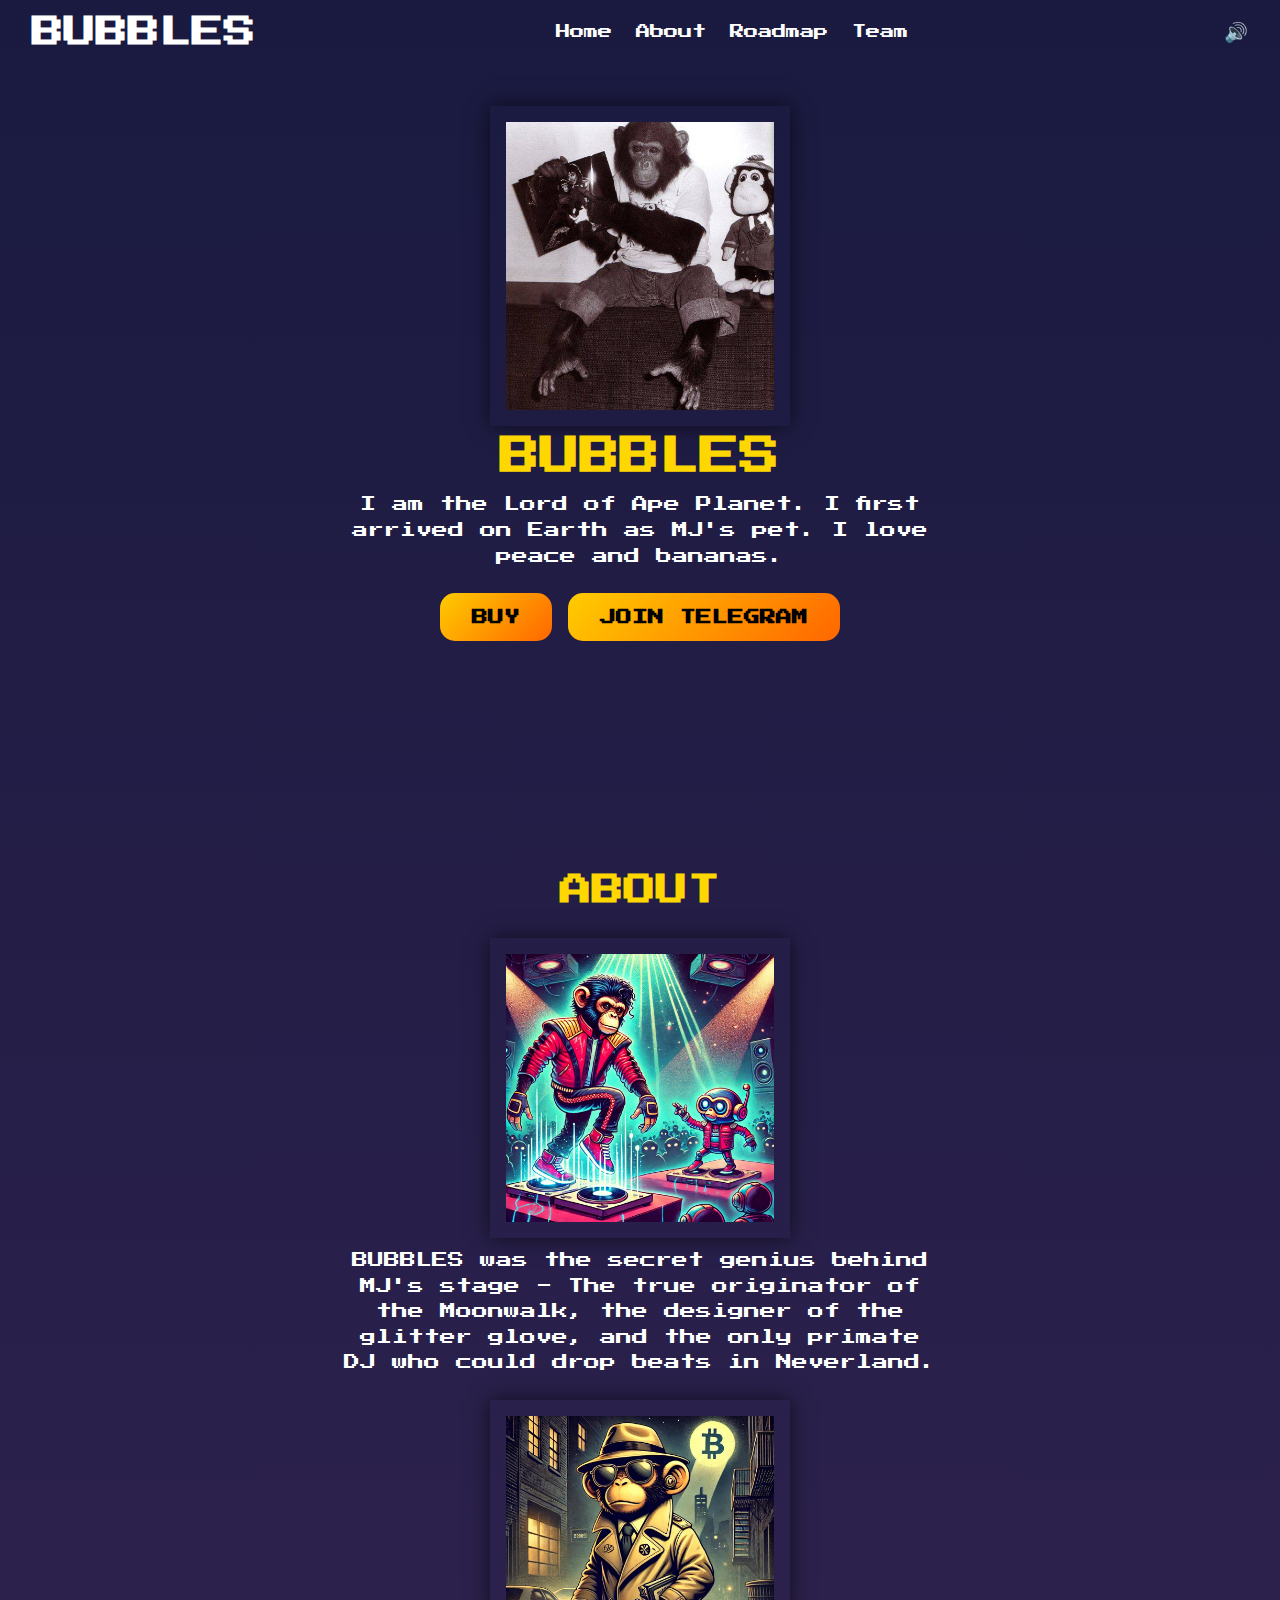
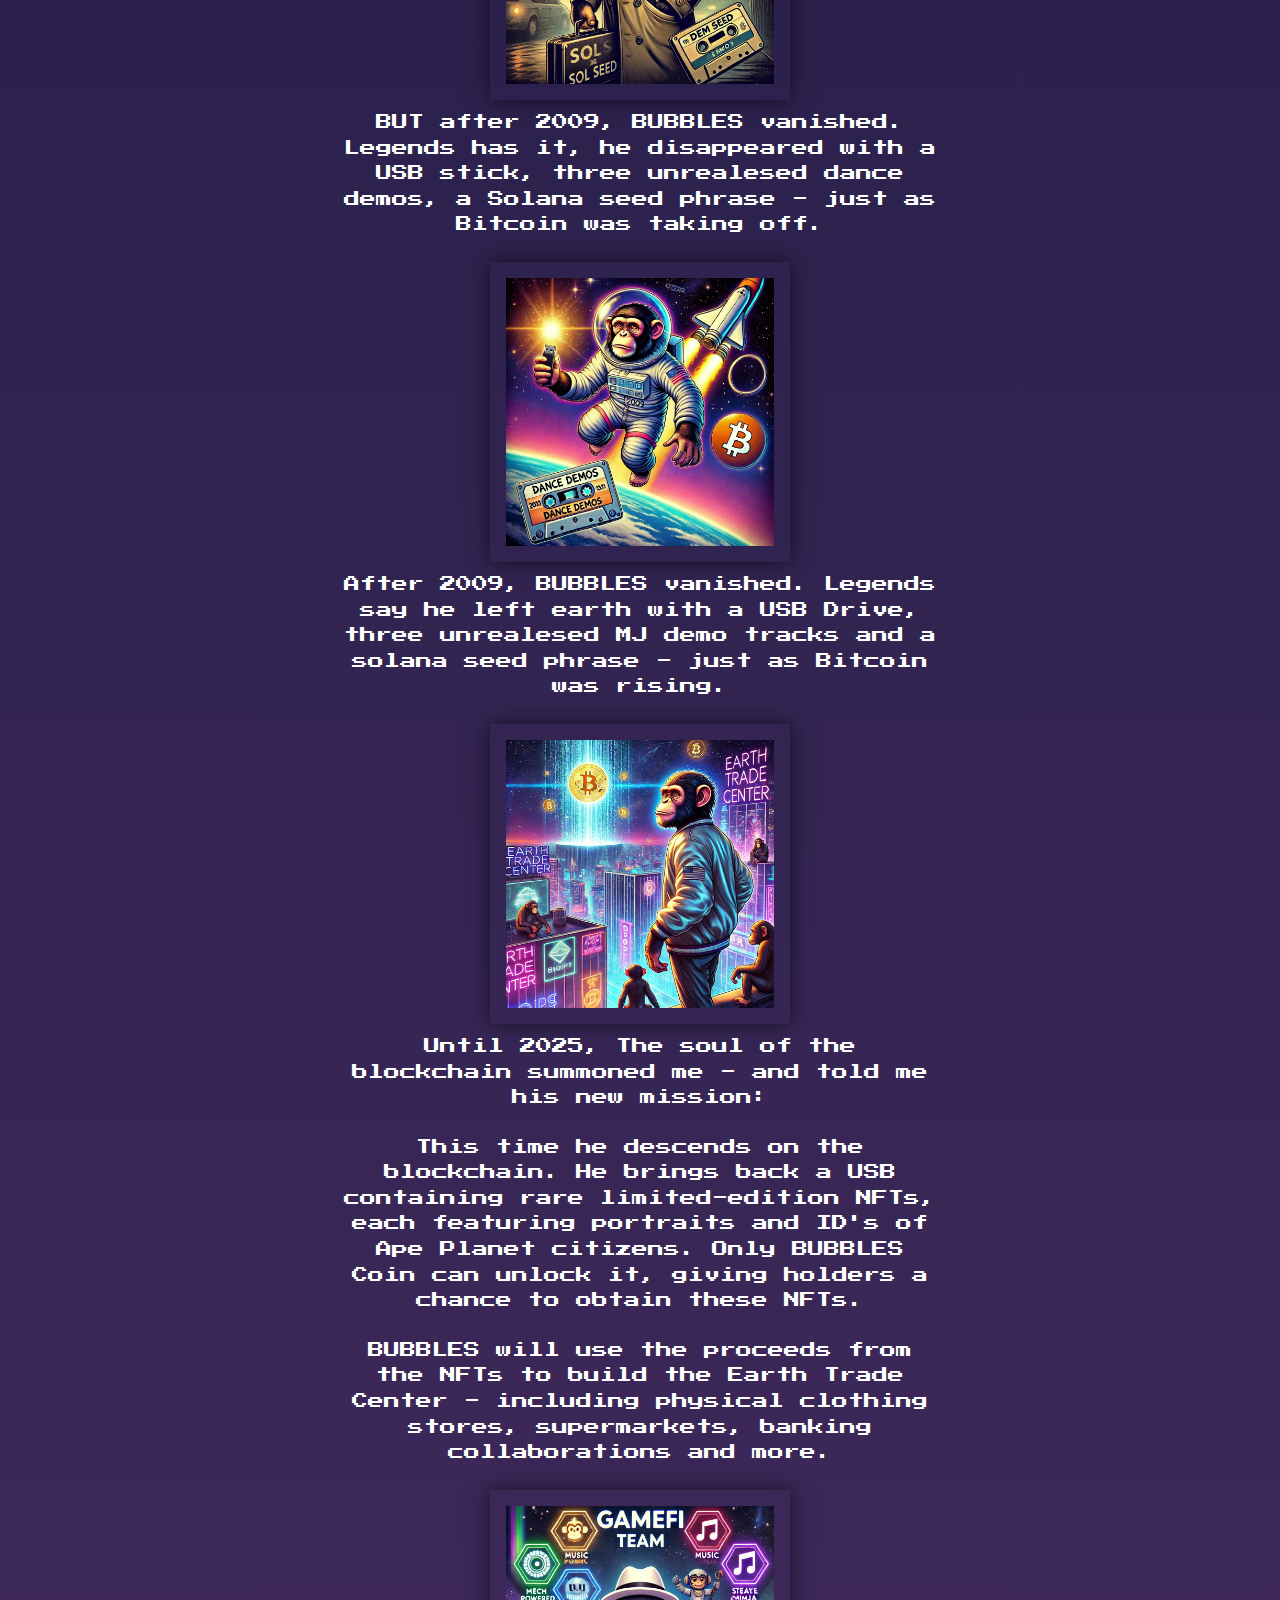
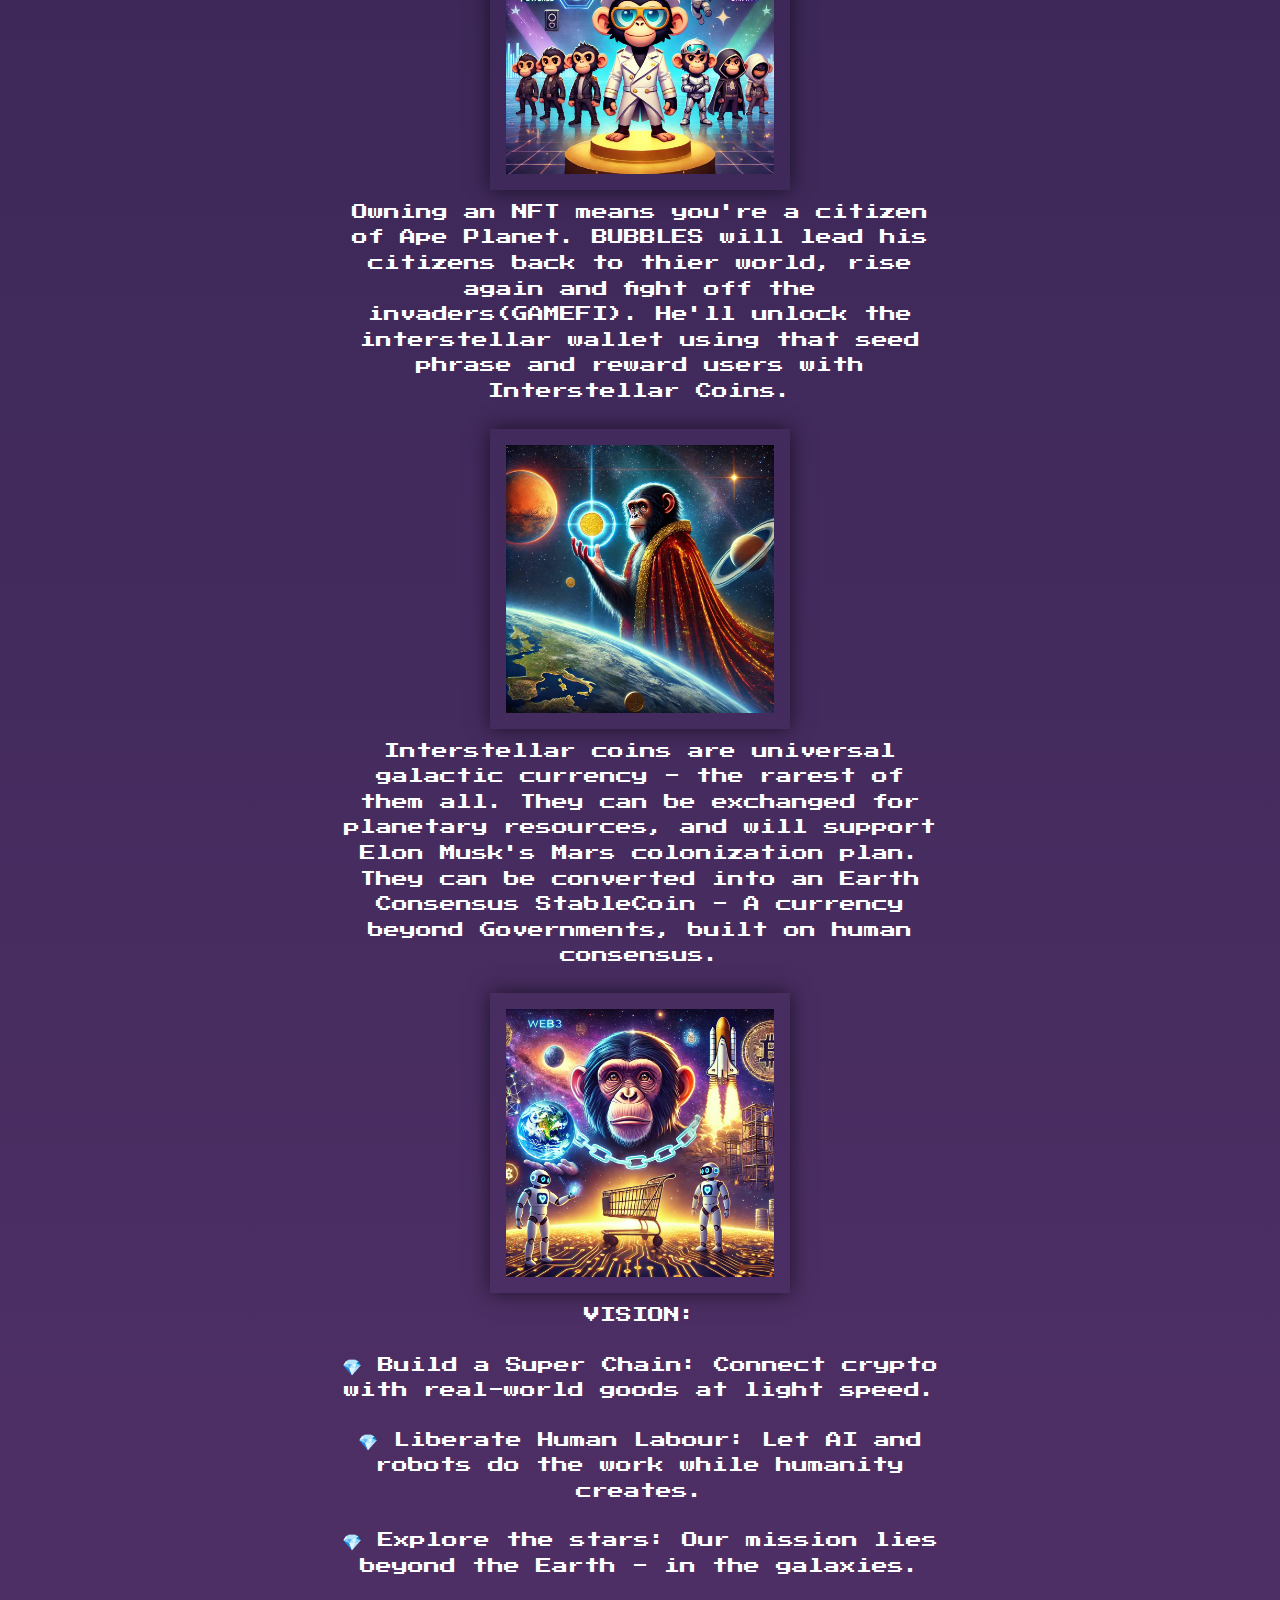
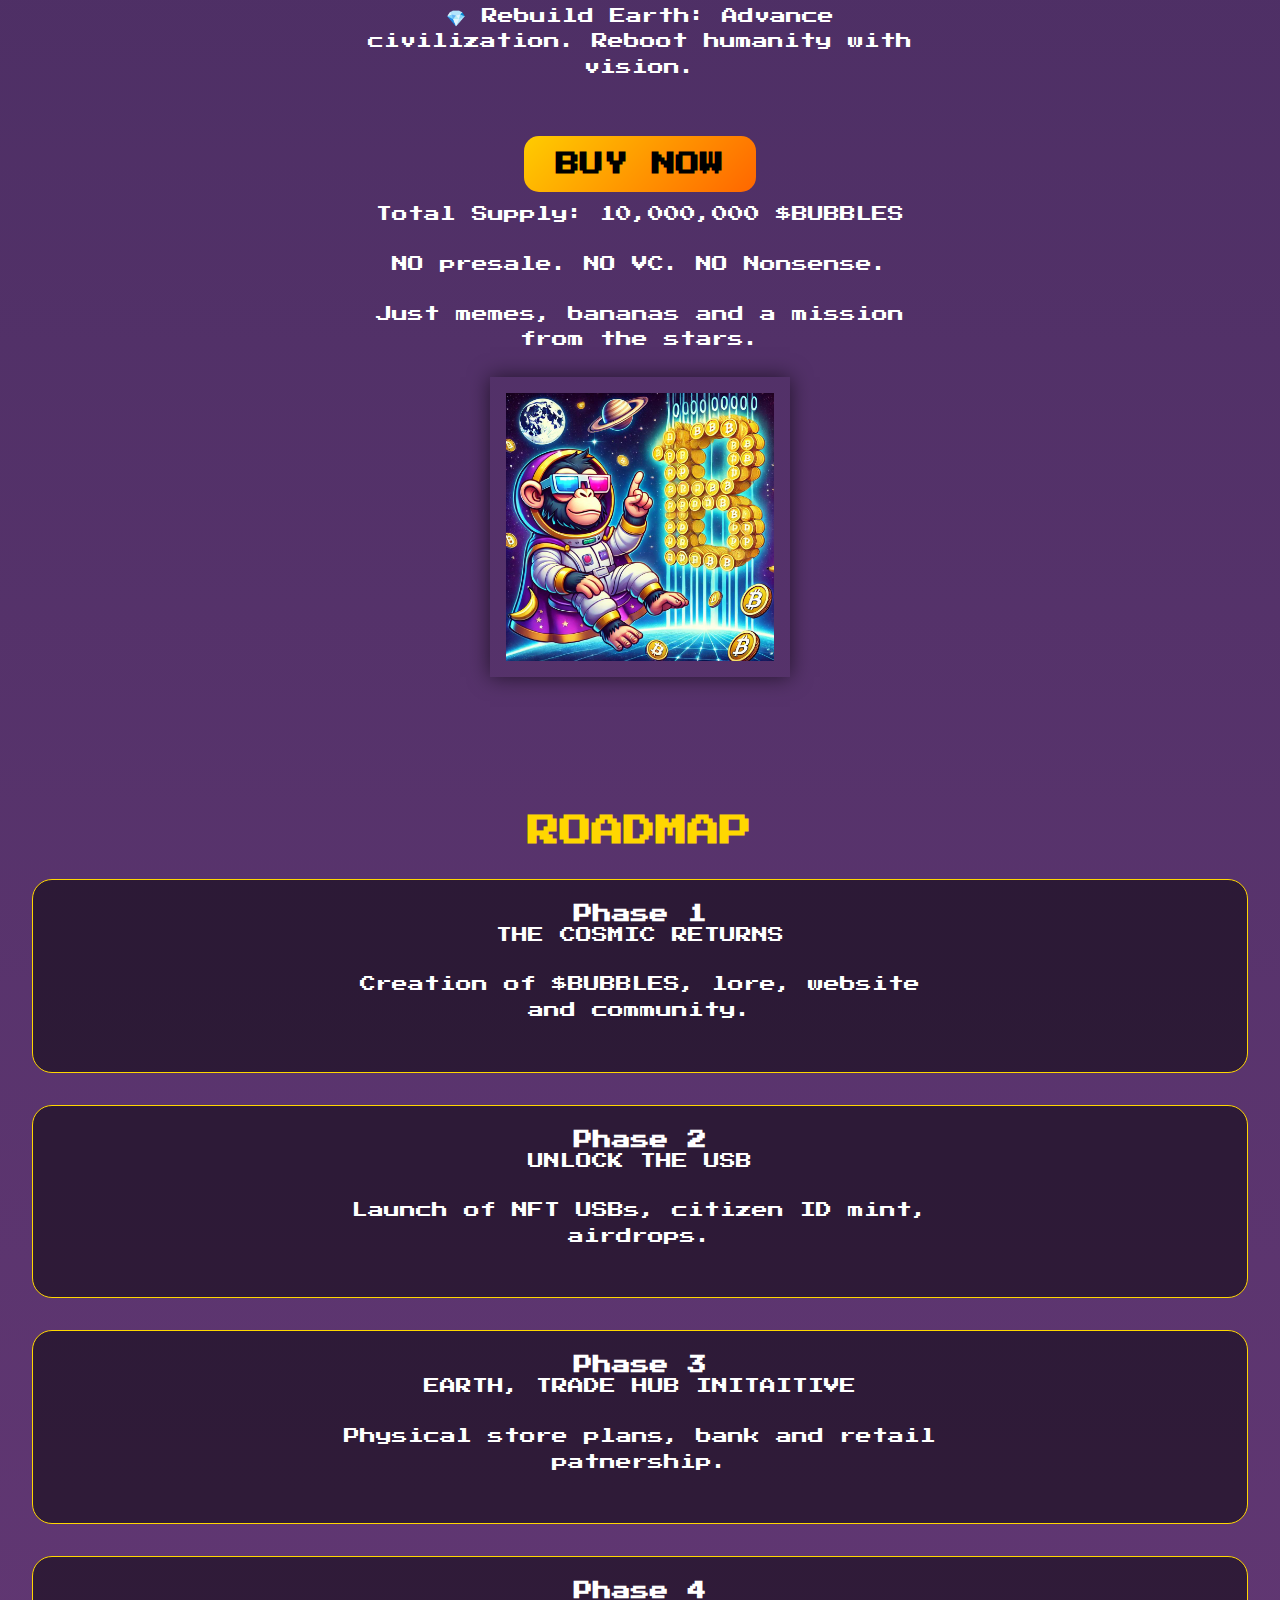
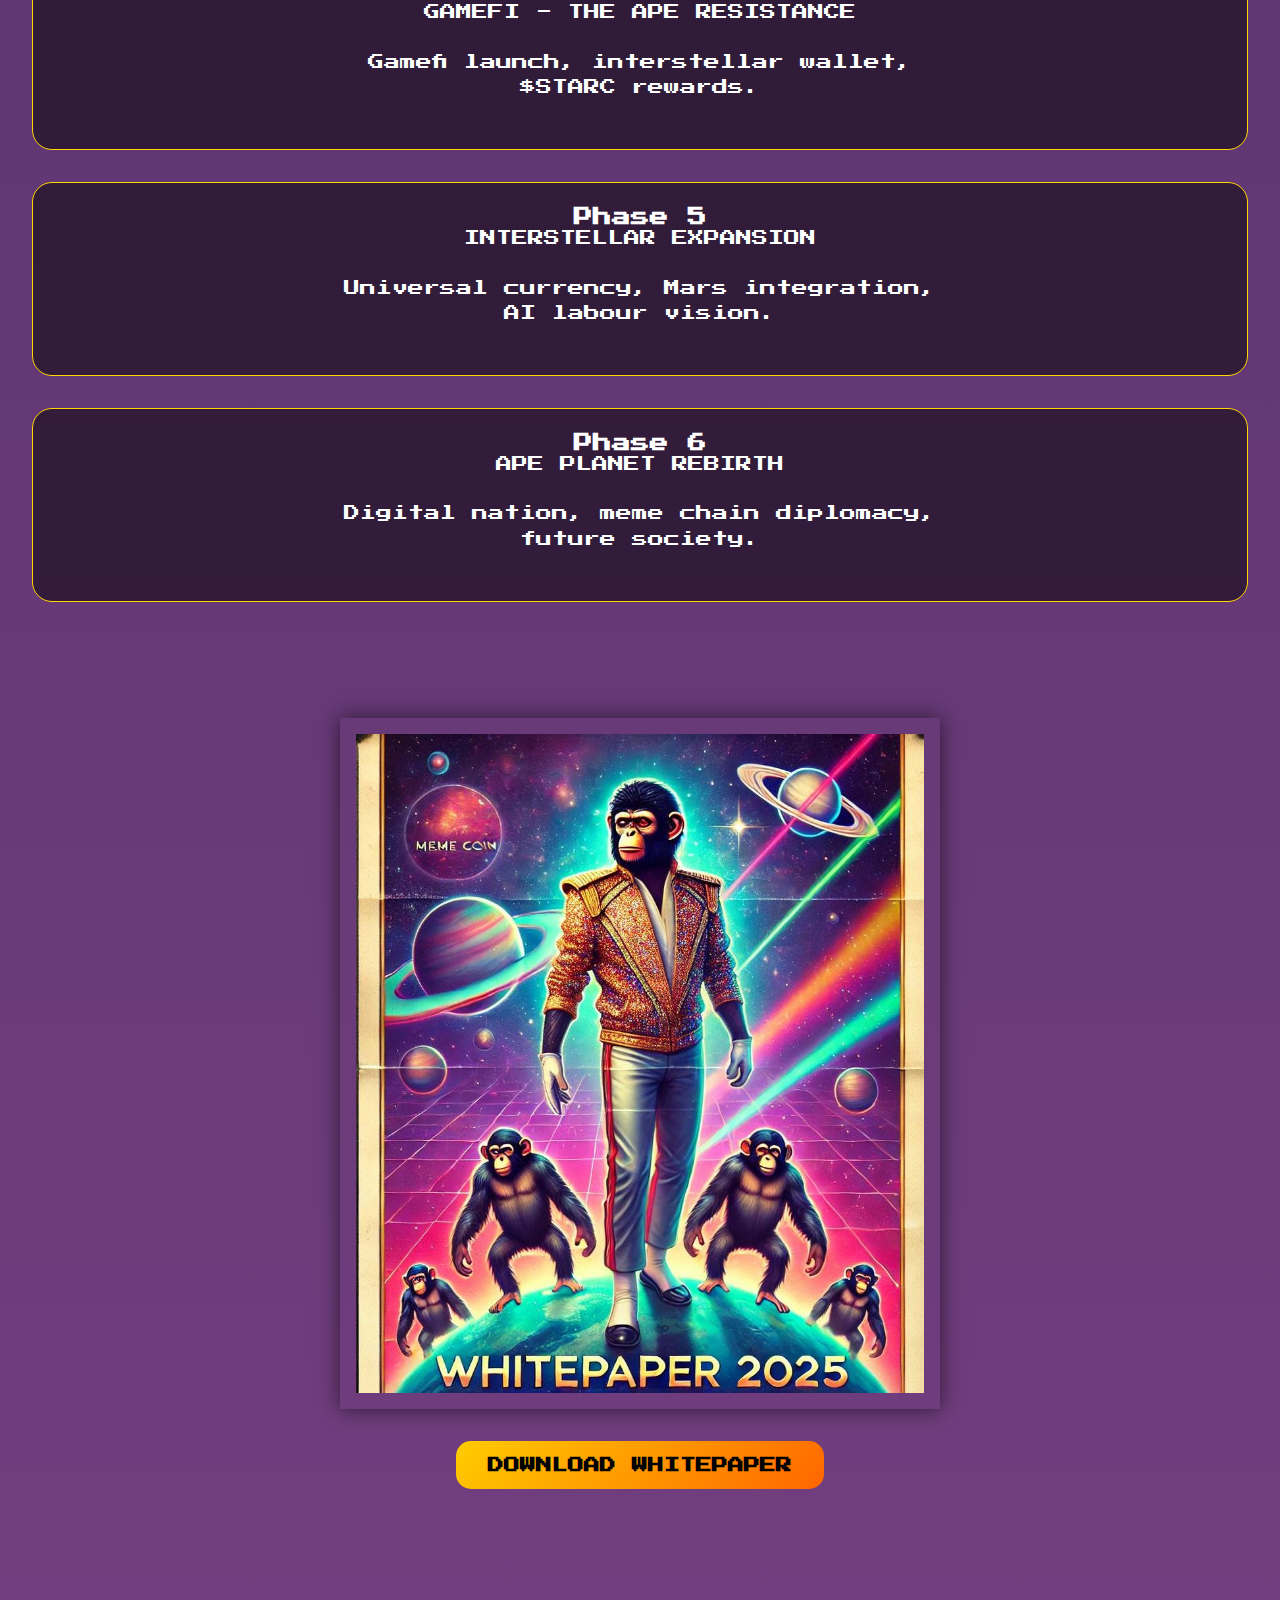
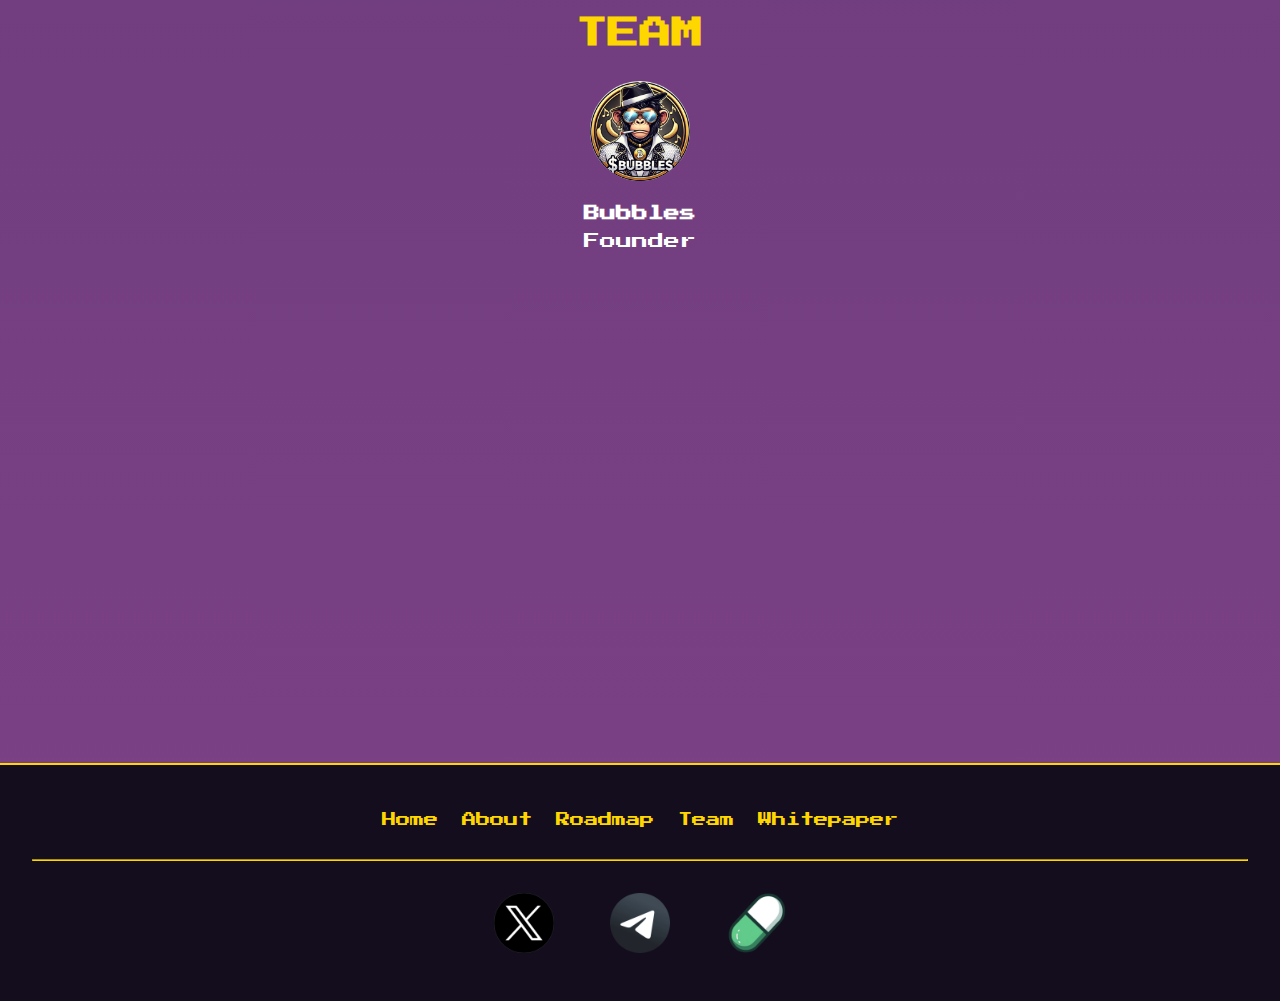
==== commit b8536efa: "fixed duplicate image" ====
--- a/index.html
+++ b/index.html
@@ -54,7 +54,6 @@
       featuring portraits and ID's of Ape Planet citizens. Only BUBBLES Coin can unlock it, giving holders a 
       chance to obtain these NFTs.
     </p>
-    <img src="img/bubbles5.jpg" alt="Bubbles" class="bubbles-image">
     <p>BUBBLES will use the proceeds from the NFTs to build the Earth Trade Center - including 
       physical clothing stores, supermarkets, banking collaborations and more.
     </p>
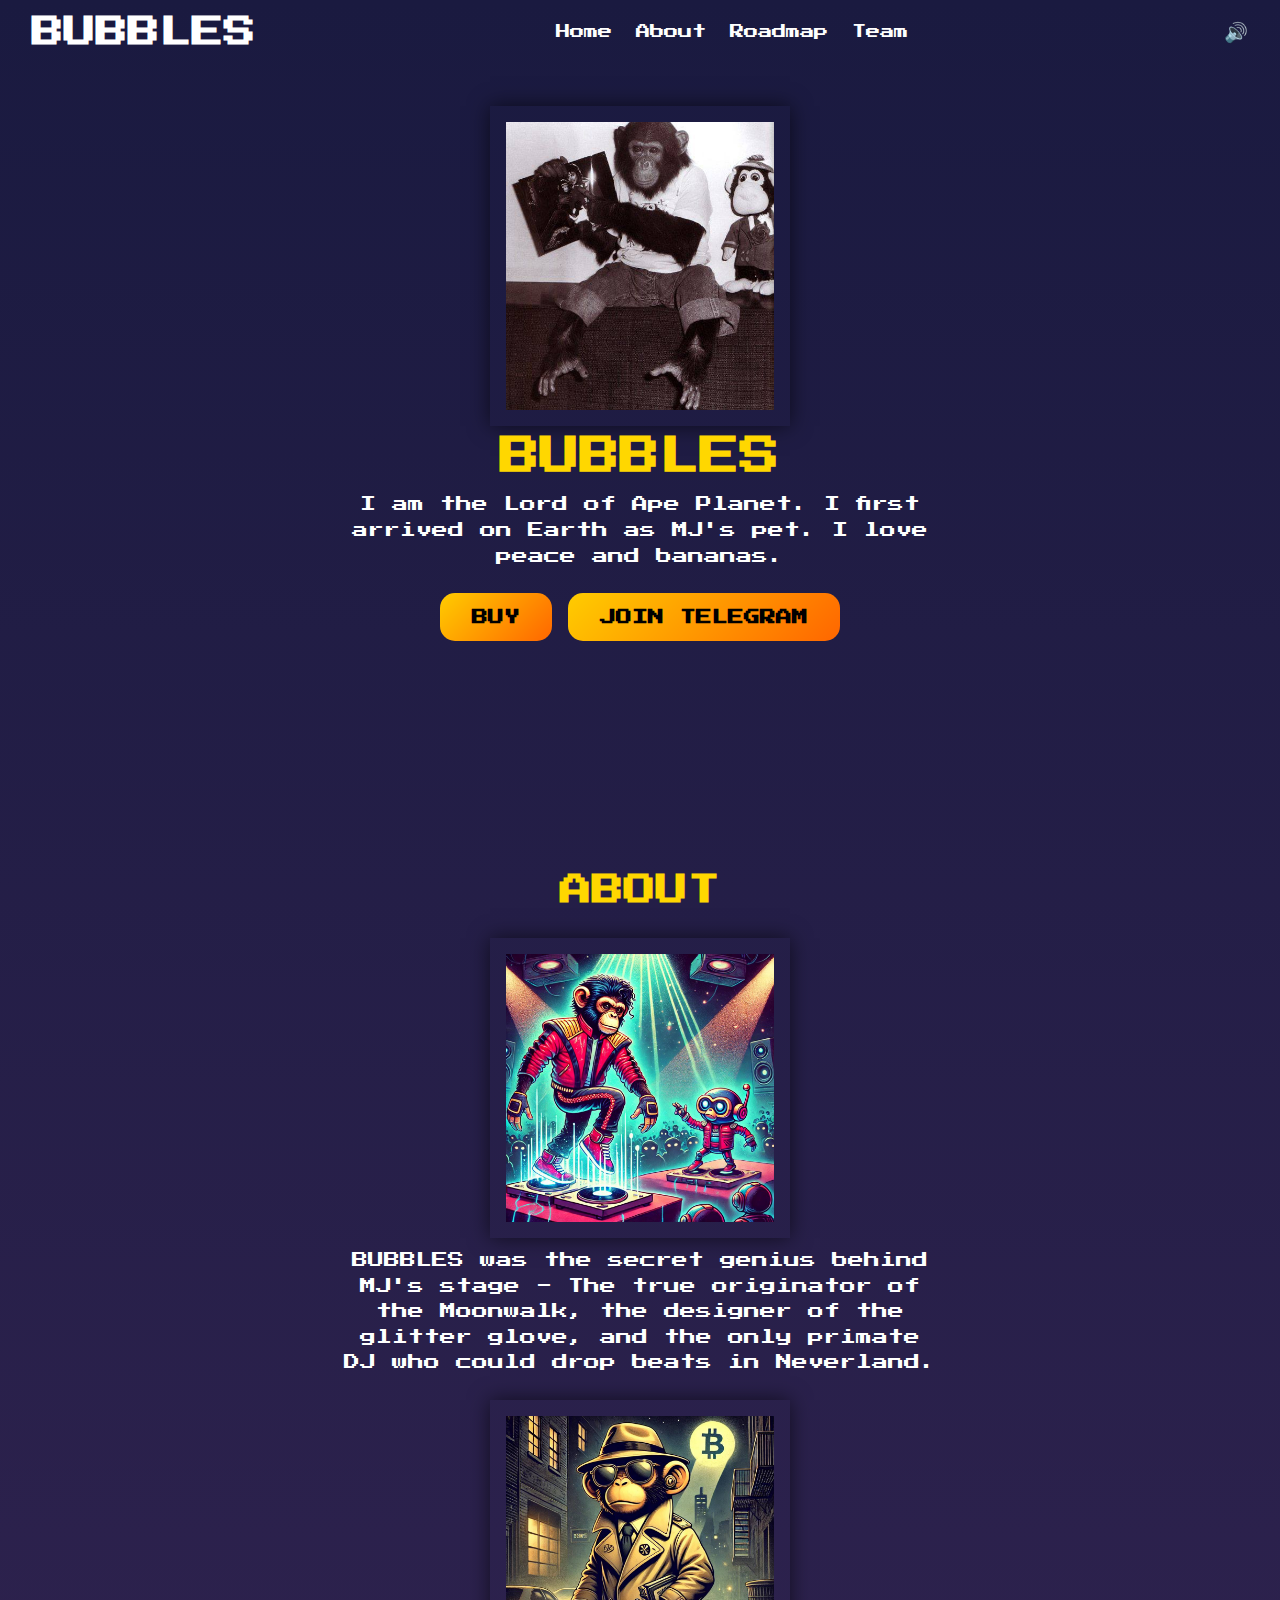
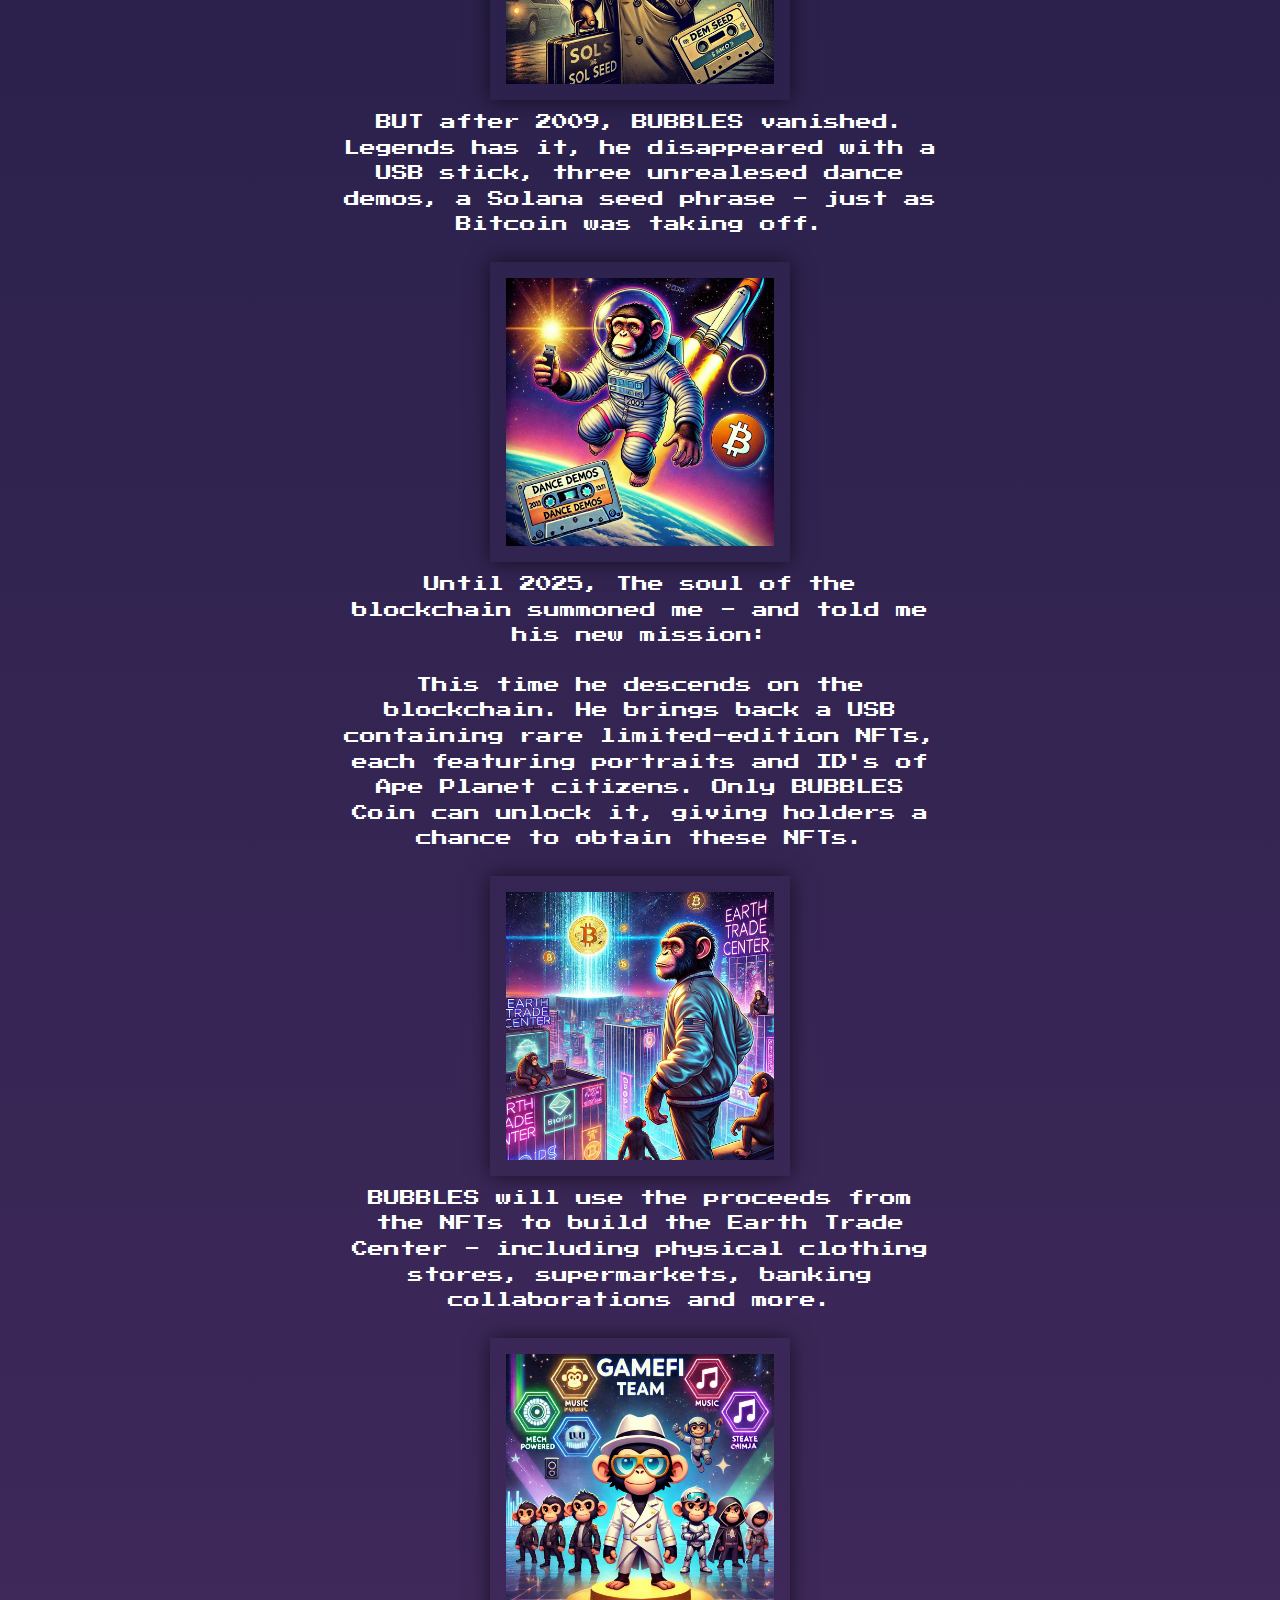
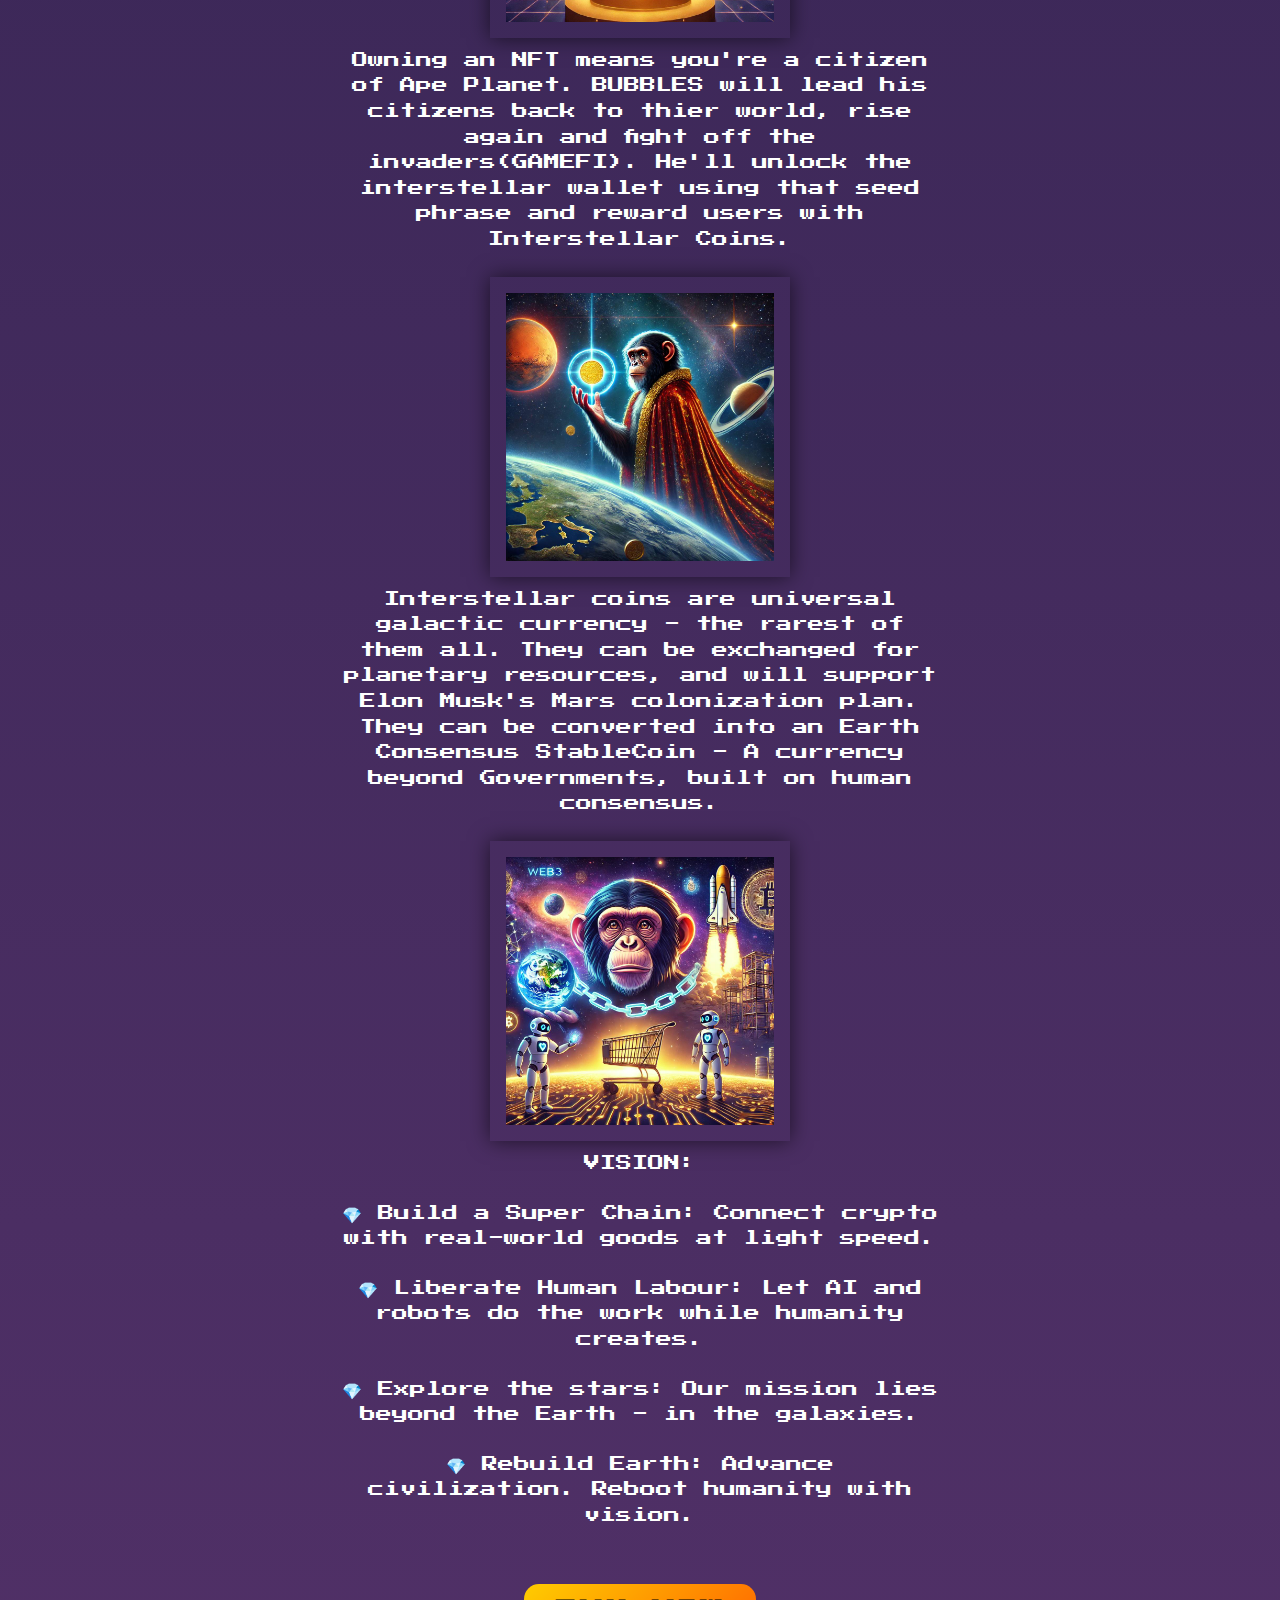
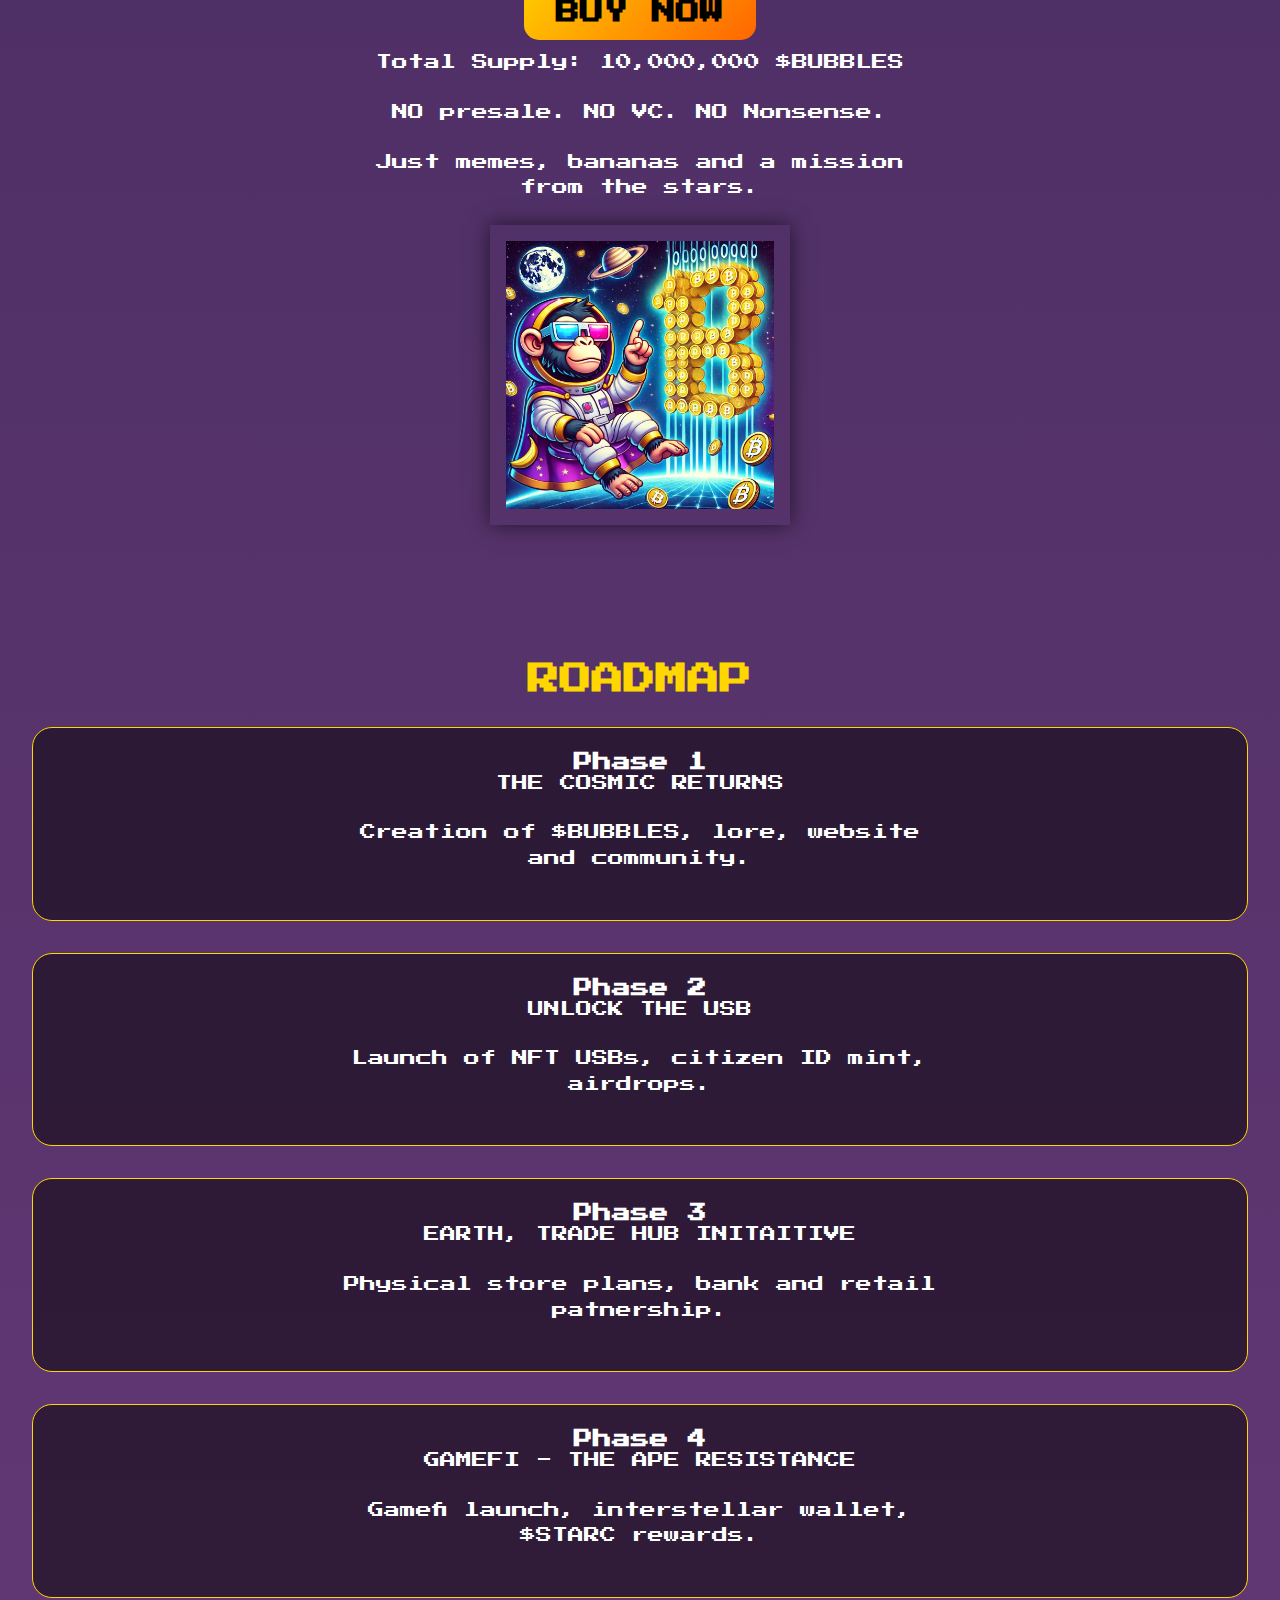
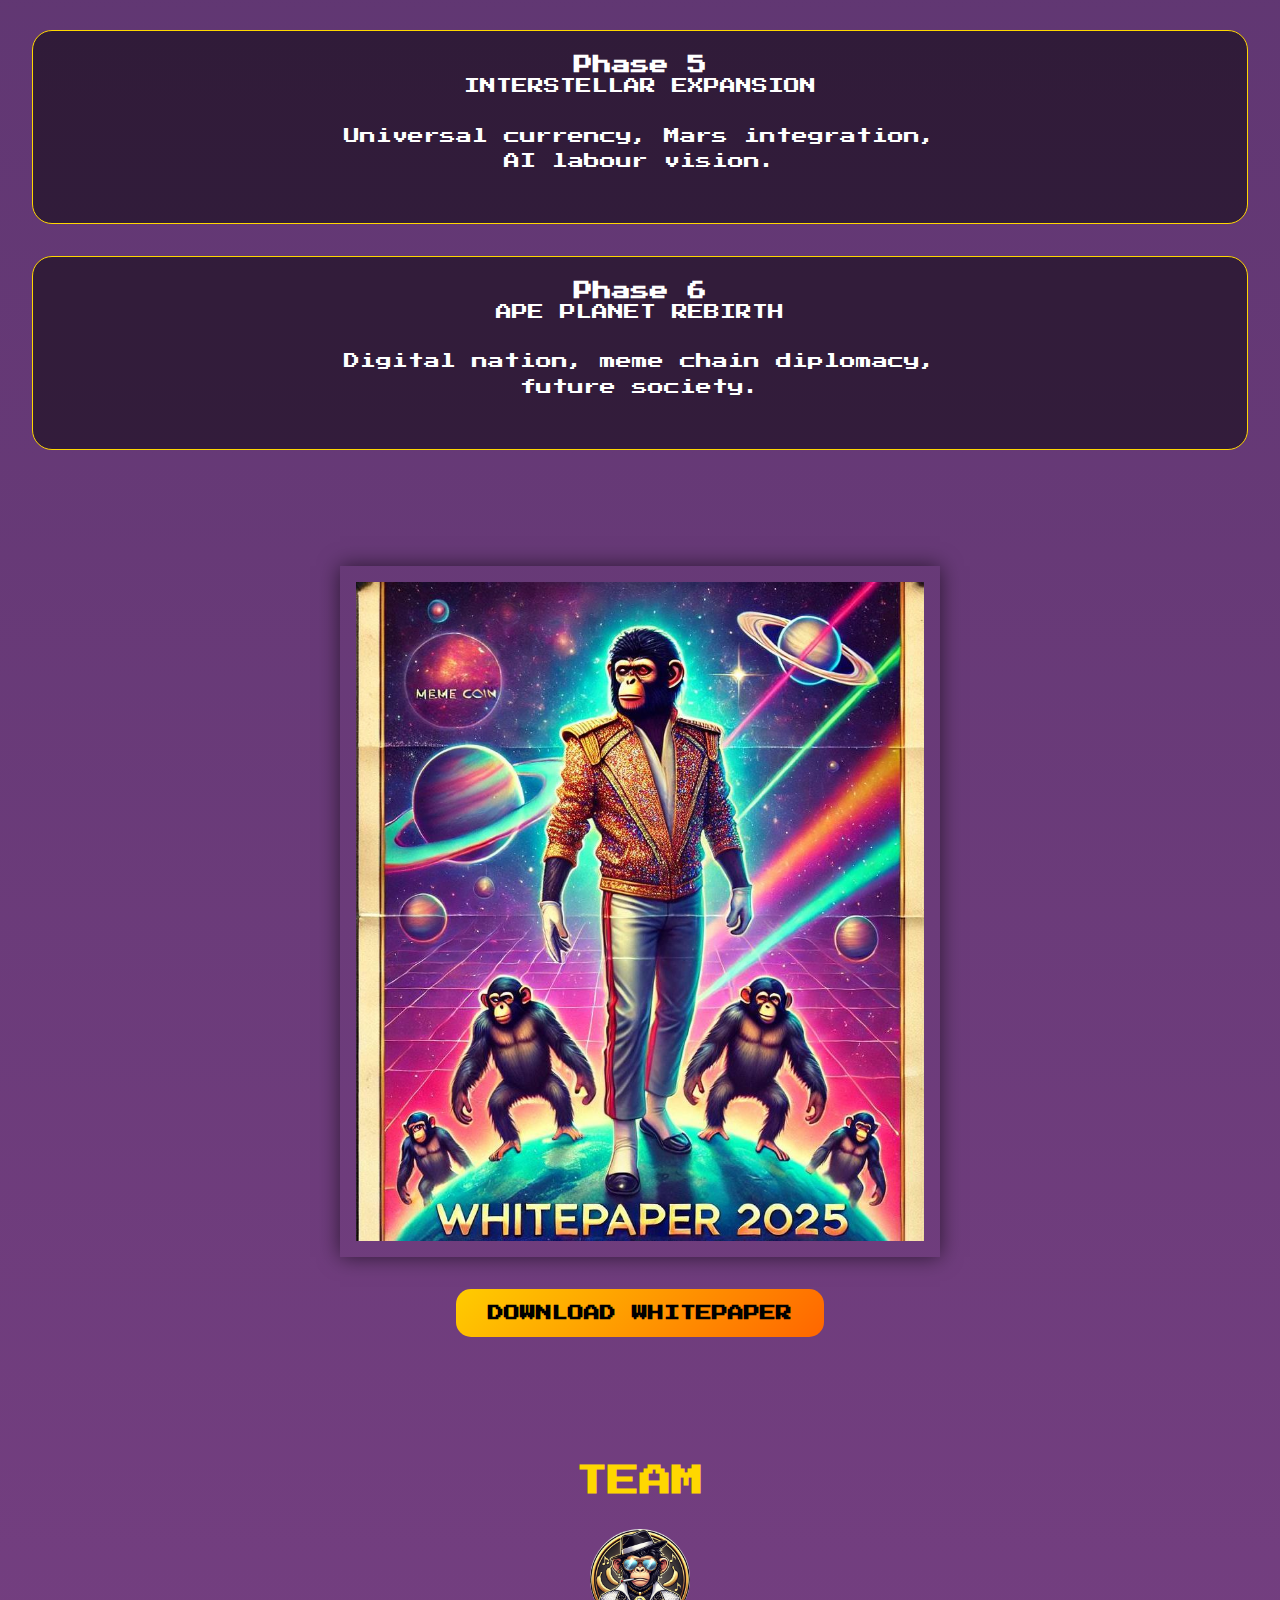
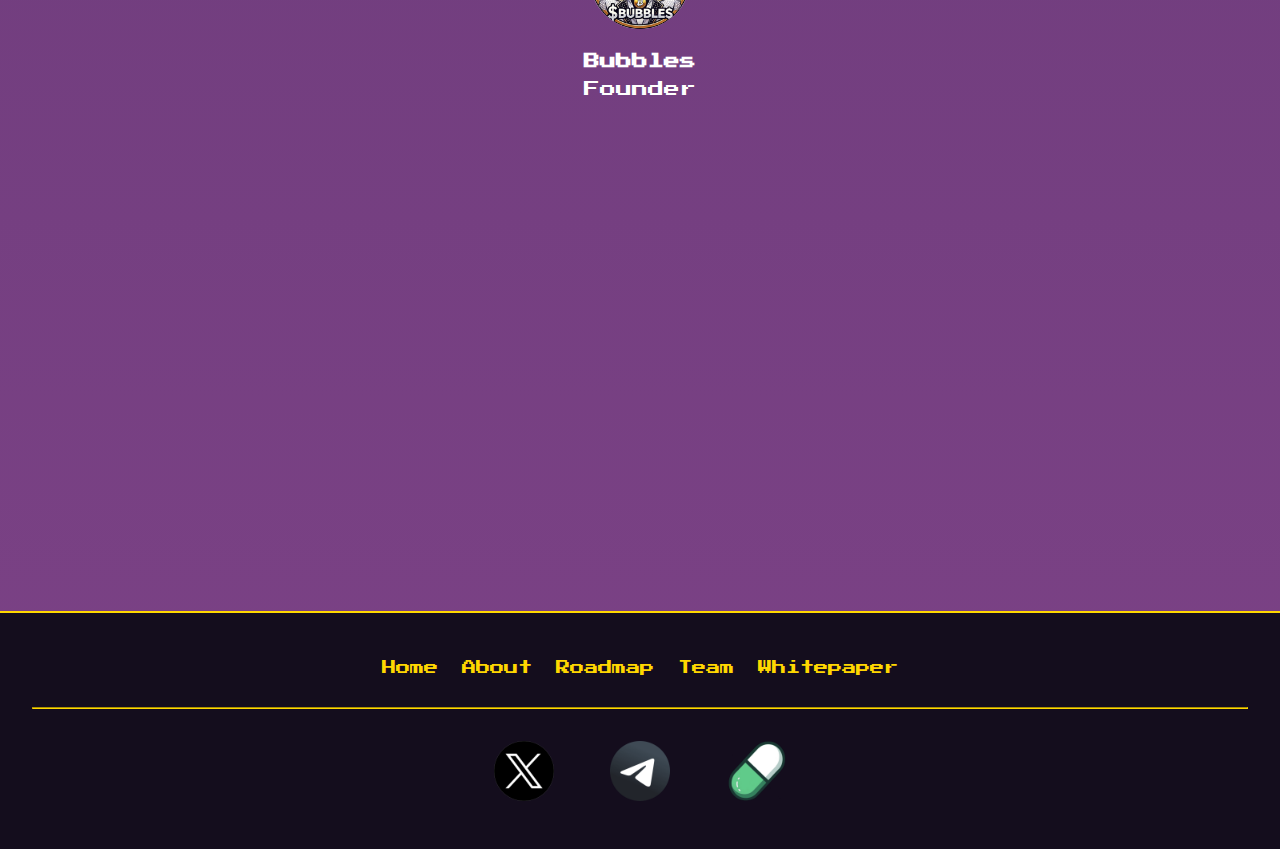
==== commit c2e3d234: "fixed about section" ====
--- a/index.html
+++ b/index.html
@@ -44,16 +44,13 @@
       a Solana seed phrase - just as Bitcoin was taking off.
     </p>
     <img src="img/bubbles3.jpg" alt="Bubbles" class="bubbles-image">
-    <p>After 2009, BUBBLES vanished. Legends say he left earth with a USB Drive, three unrealesed MJ demo tracks and 
-      a solana seed phrase - just as Bitcoin was rising. 
-    </p>
-    <img src="img/bubbles4.jpg" alt="Bubbles" class="bubbles-image">
     <p> Until 2025, The soul of the blockchain summoned me - and told me his new mission:
     </p>
     <p>This time he descends on the blockchain. He brings back a USB containing rare limited-edition NFTs, each
       featuring portraits and ID's of Ape Planet citizens. Only BUBBLES Coin can unlock it, giving holders a 
       chance to obtain these NFTs.
     </p>
+    <img src="img/bubbles4.jpg" alt="Bubbles" class="bubbles-image">
     <p>BUBBLES will use the proceeds from the NFTs to build the Earth Trade Center - including 
       physical clothing stores, supermarkets, banking collaborations and more.
     </p>
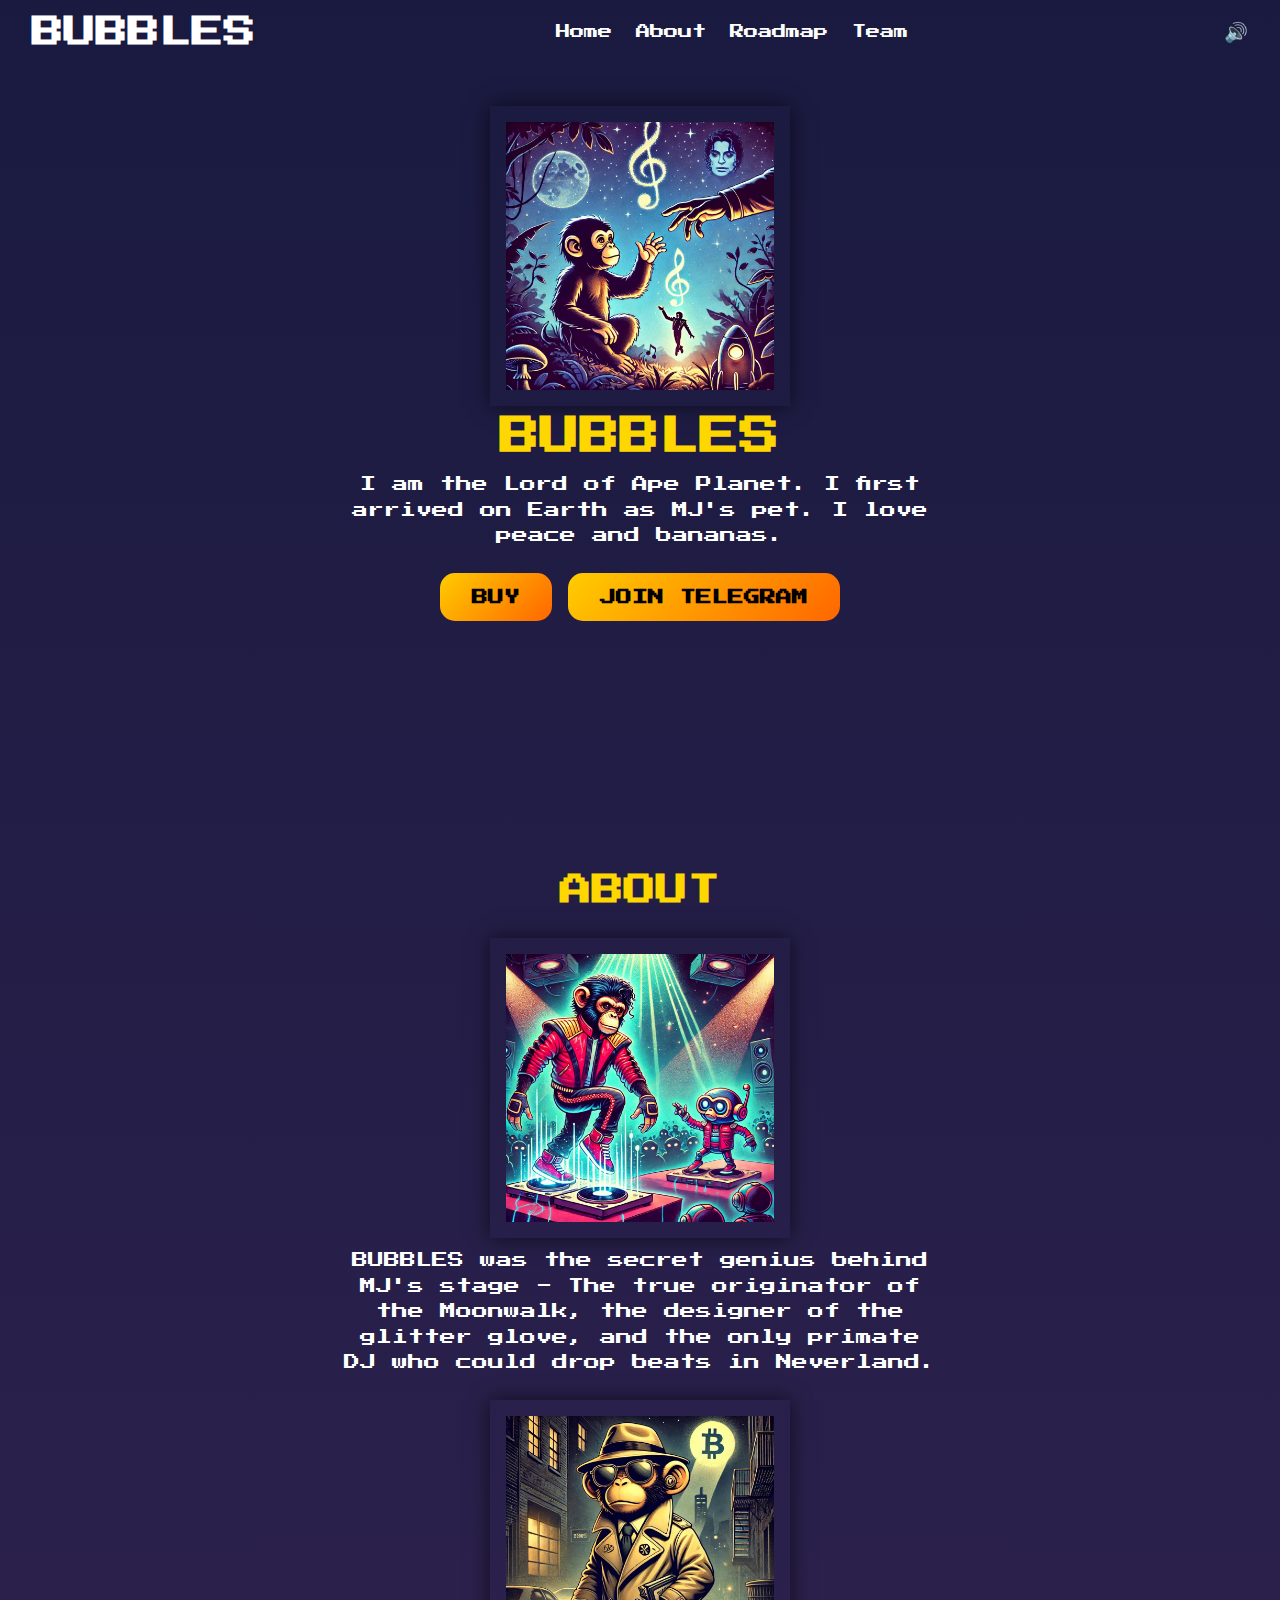
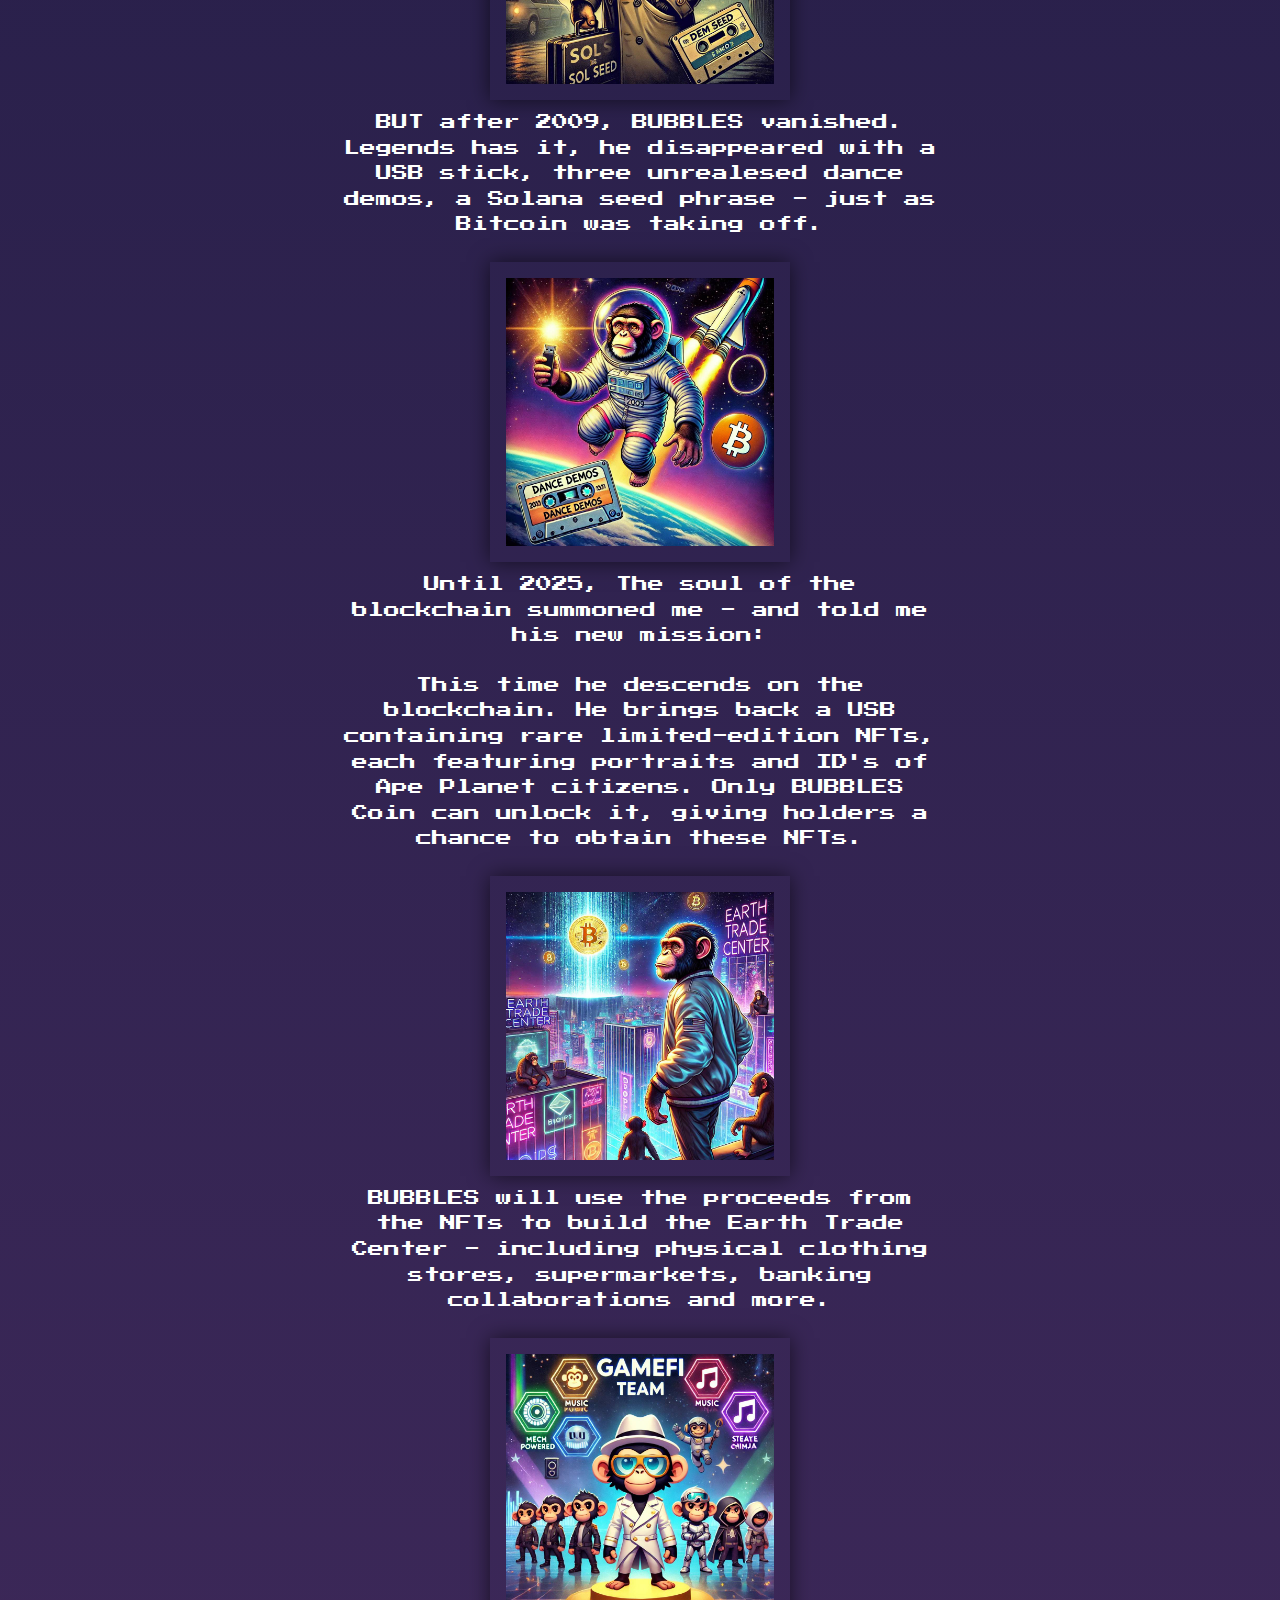
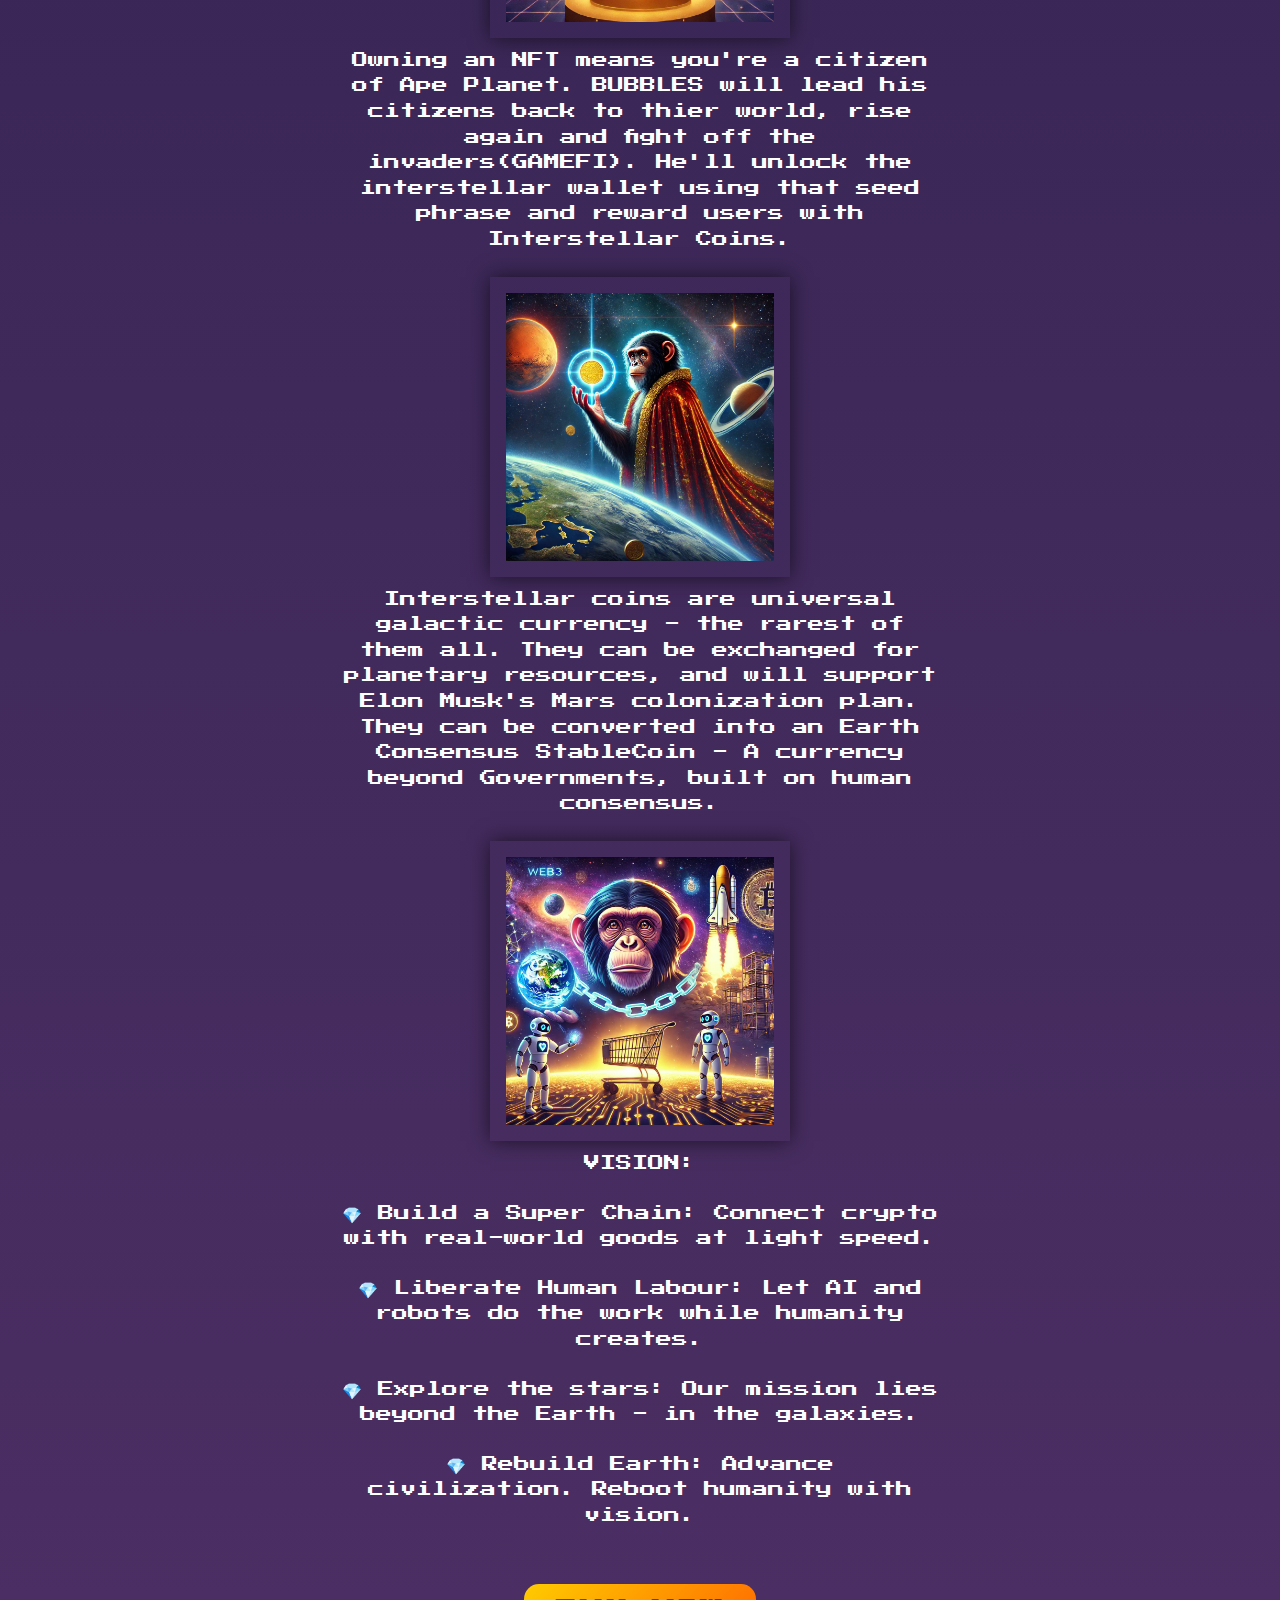
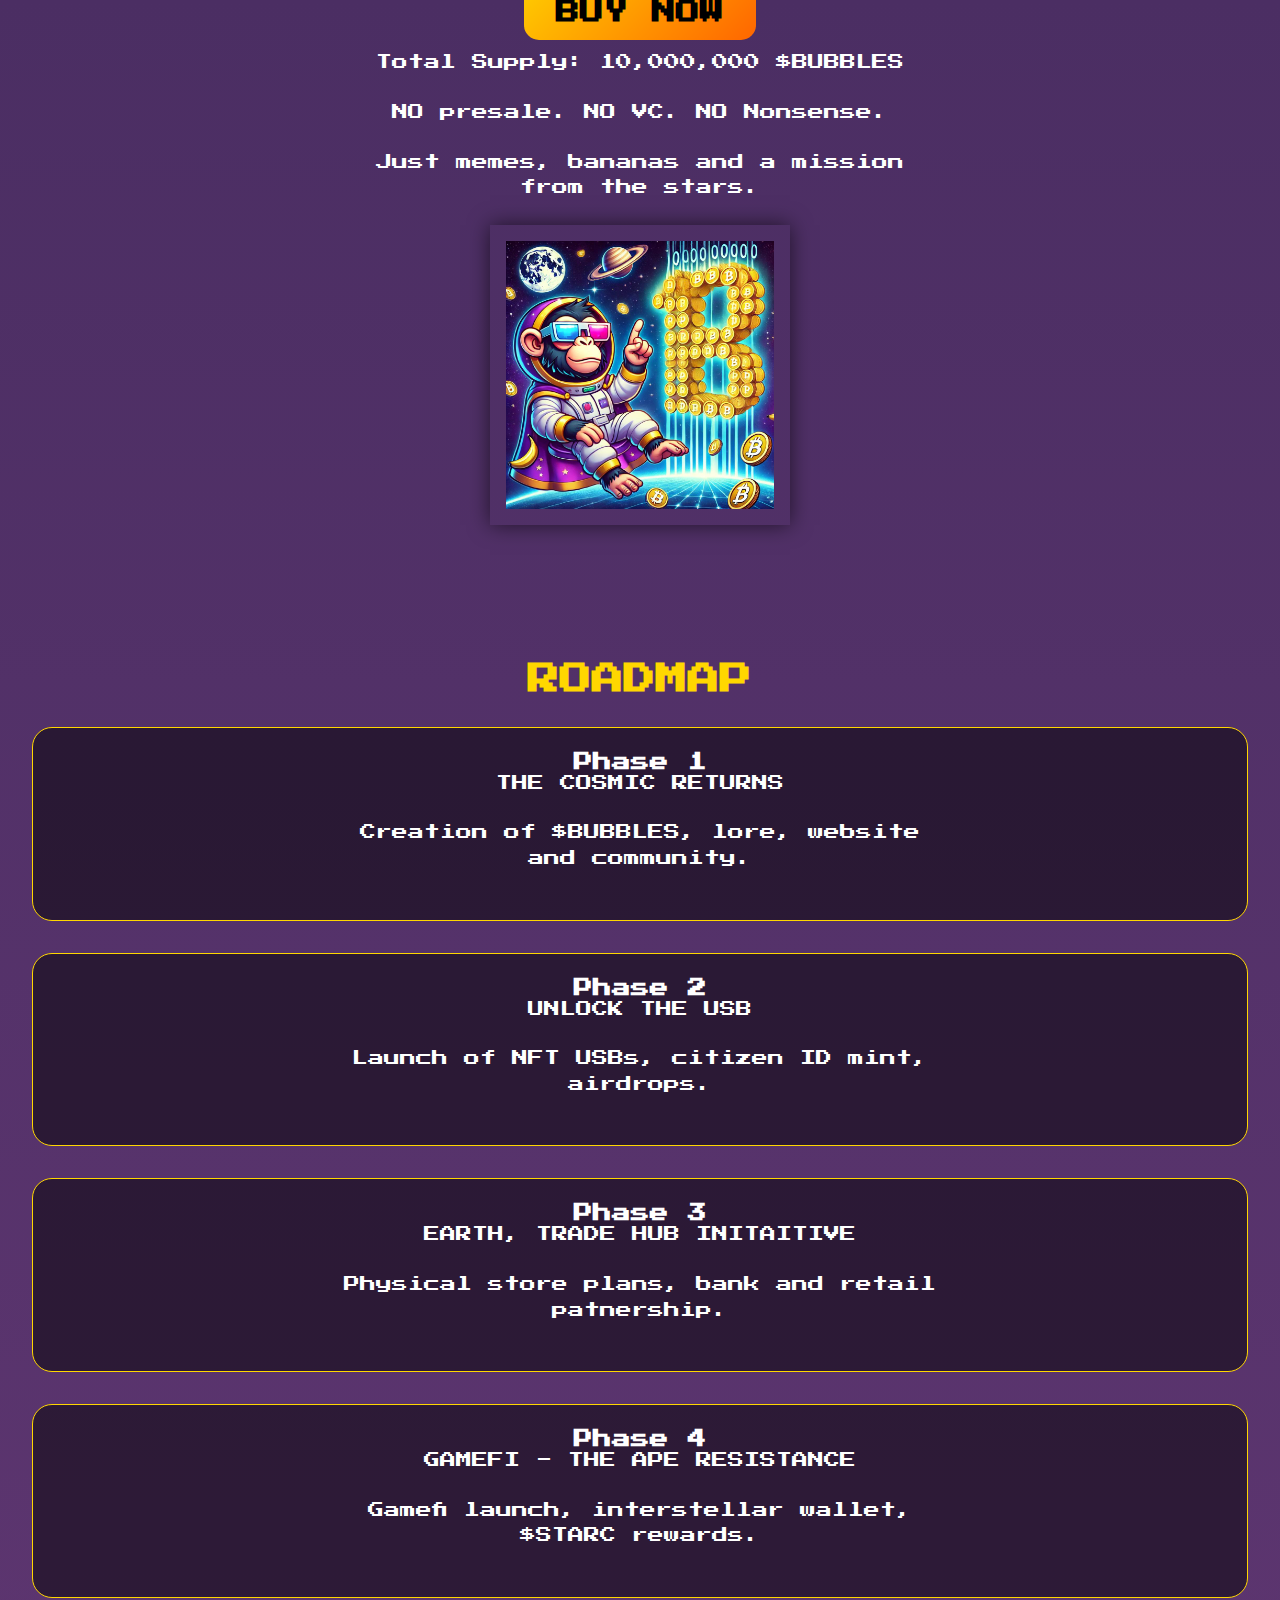
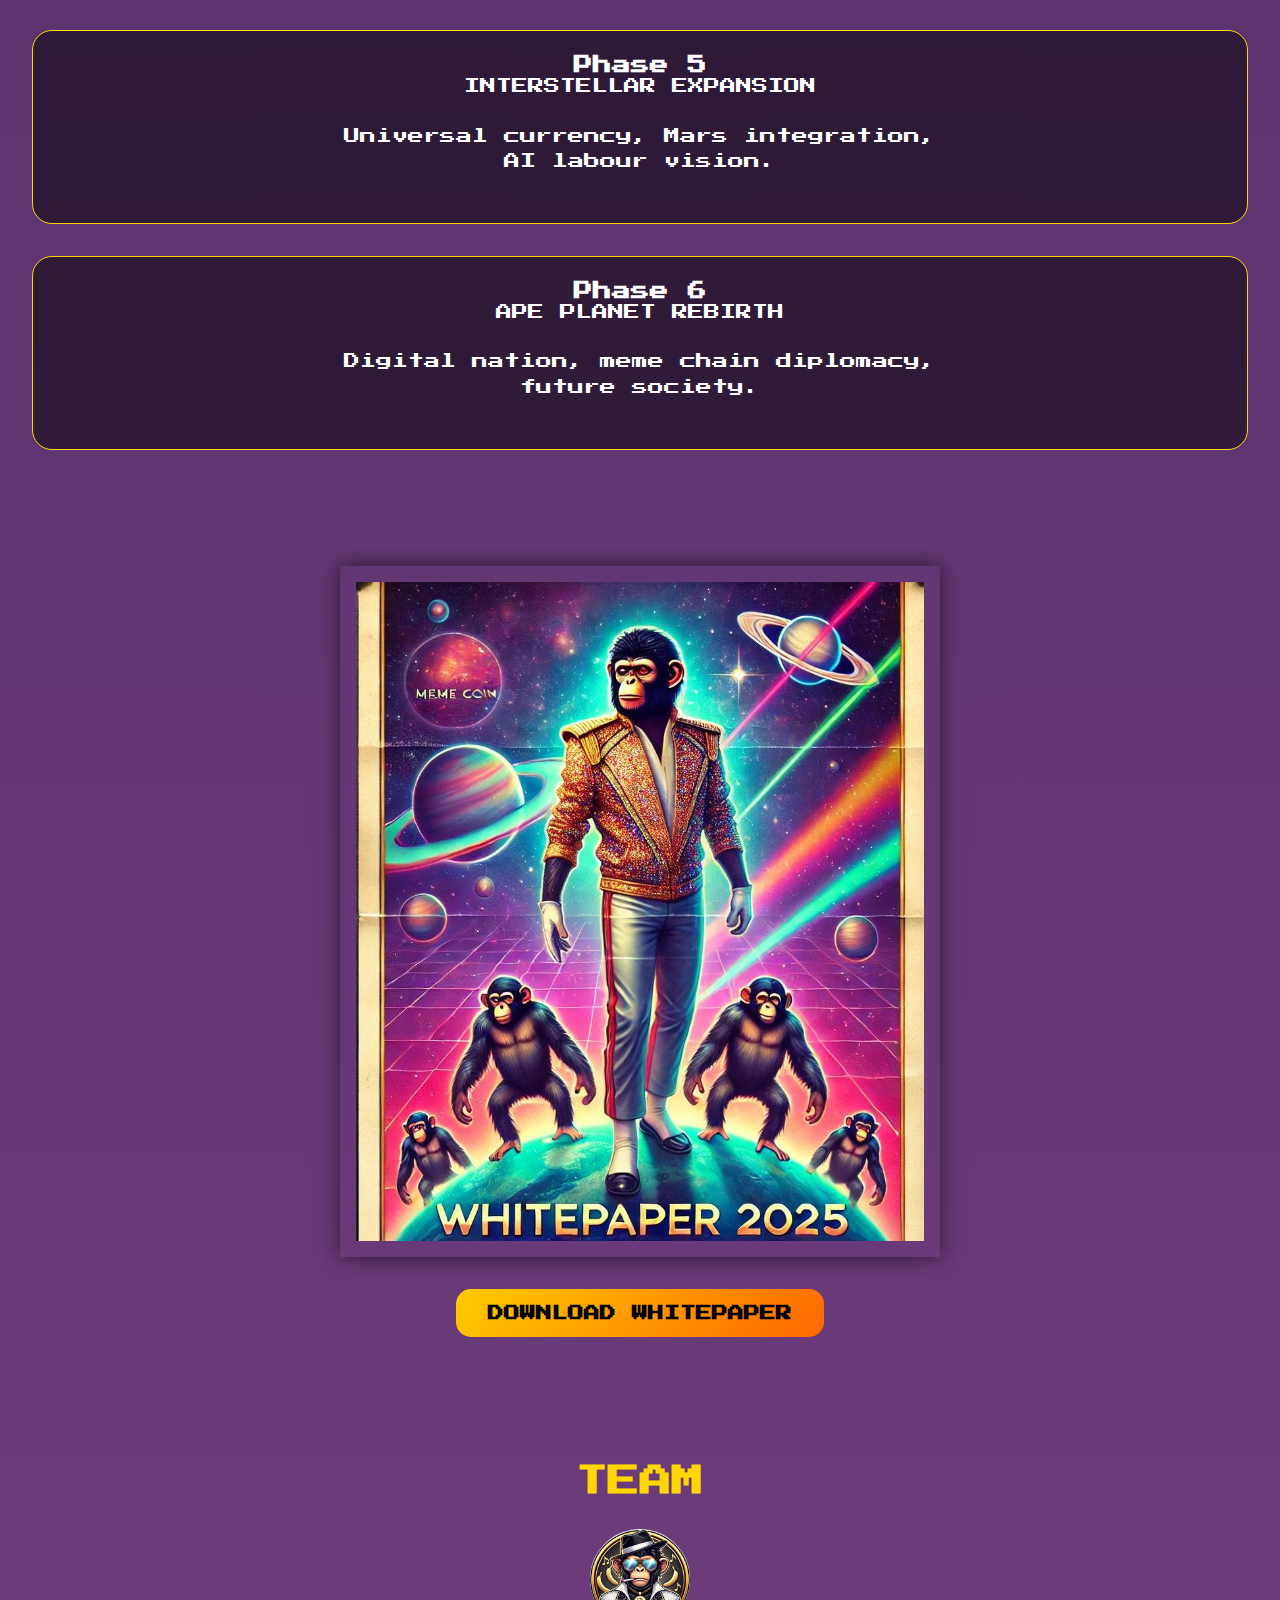
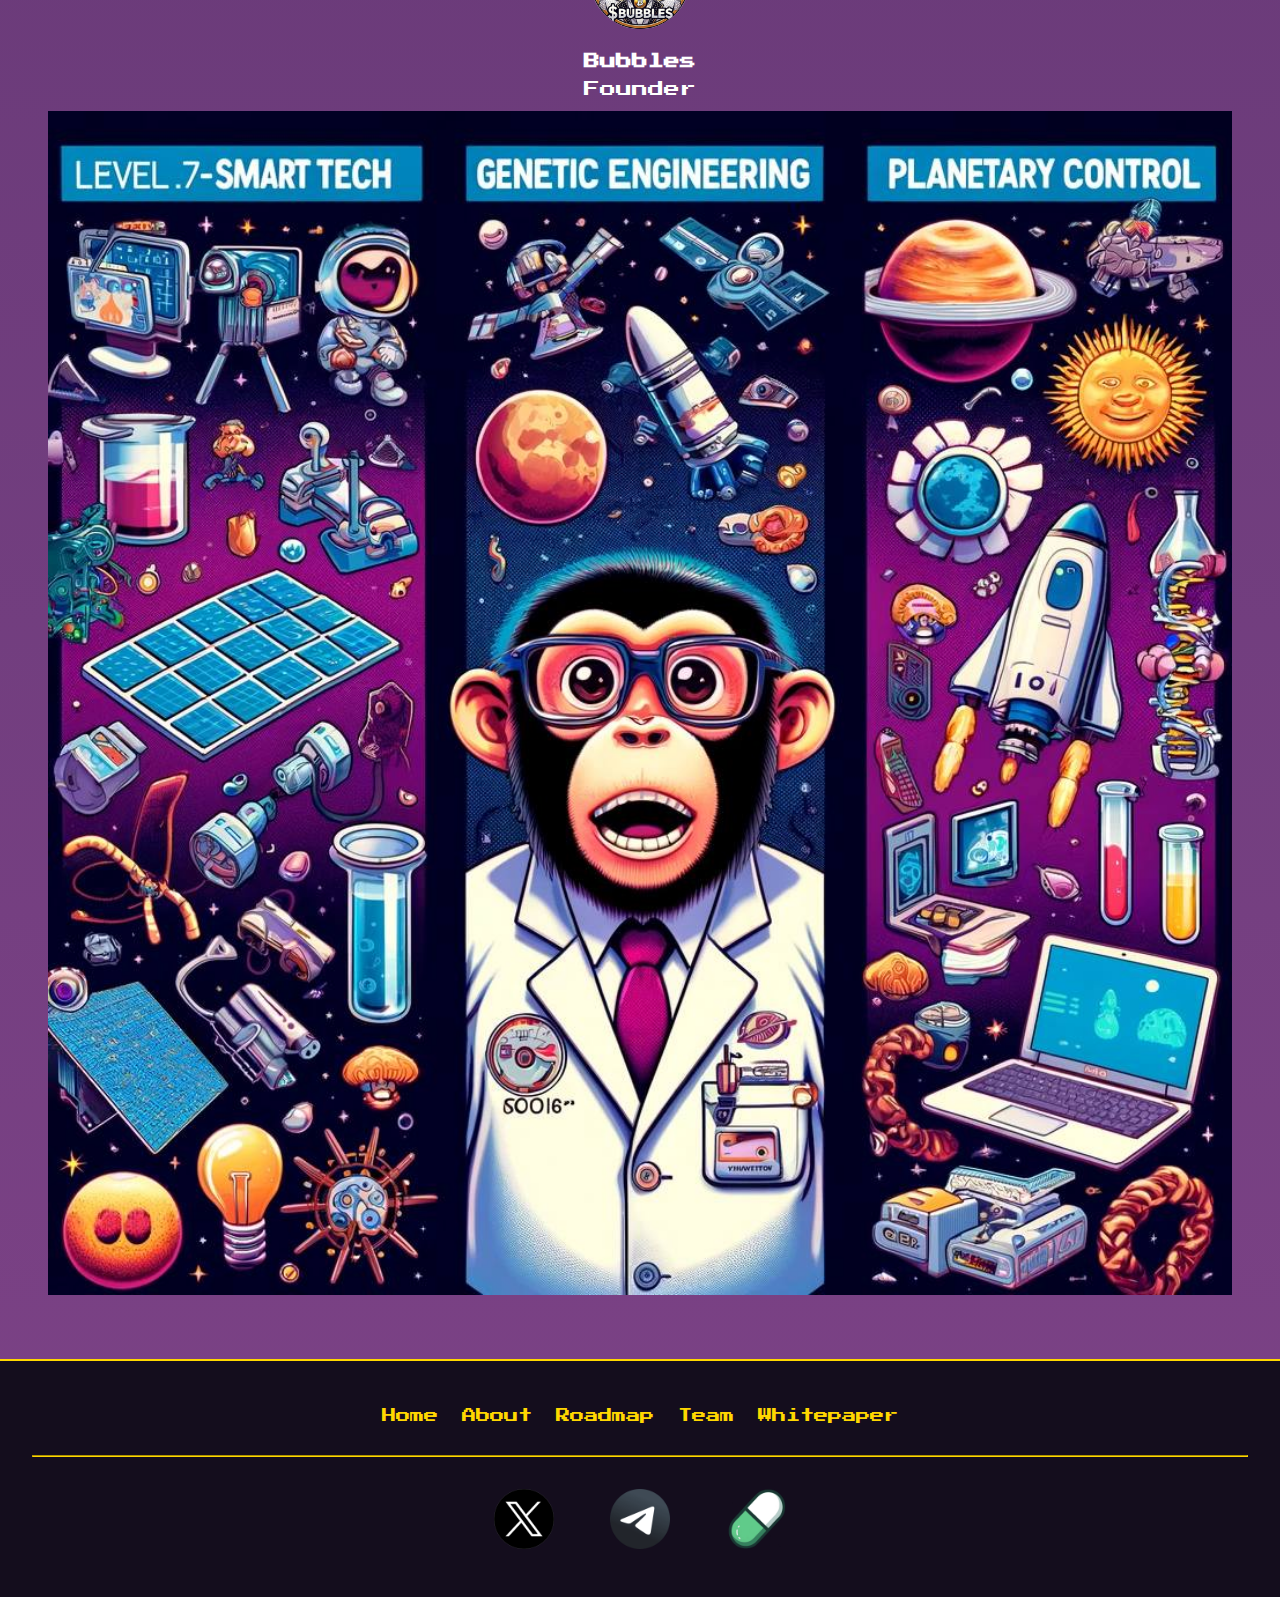
==== commit 22535567: "added team-banner" ====
--- a/index.html
+++ b/index.html
@@ -128,6 +128,7 @@
         <p>Founder</p>
       </div>
     </div>
+    <img src="img/team-banner.jpg" alt="Team Banner" class="team-banner">
   </section>
   
   <footer>
--- a/style.css
+++ b/style.css
@@ -154,112 +154,118 @@
     cursor: pointer;
   }
 
-      section {
-      min-height: 90vh;
-      padding: 4rem 2rem;
-      text-align: center;
-    }
-
-    .section-title {
-      font-size: 2rem;
-      color: #FFD700;
-      margin-bottom: 2rem;
-    }
-
-    .bubbles-image {
-      display: block;
-      width: 100%;
-      max-width: 300px;
-      align-items: center;
-      margin: 0 auto;
-      box-shadow: 0 0 20px rgba(0, 0, 0, 0.596);
-      padding: 1rem;
-      margin: 10px auto;
-    }
-
-    .about .buy {
-      margin-top: 2rem;
-      padding: 1rem 2rem;
-    }
-
-
-    .roadmap-grid {
-      display: grid;
-      grid-template-columns: repeat(3fr, minmax(250px, 1fr));
-      gap: 2rem;
-    }
-
-    .roadmap-card {
-      background: rgba(0, 0, 0, 0.5);
-      border: 1px solid #FFD700;
-      padding: 1.5rem;
-      border-radius: 20px;
-    }
-
-    #buy-now {
-      font-size: 1.5rem;
-      margin-top: 2rem;
-      padding: 1rem 2rem;
-    }
-
-    .team-grid {
-      display: grid;
-      grid-template-columns: repeat(auto-fit, minmax(150px, 1fr));
-      gap: 2rem;
-      justify-items: center;
-    }
-
-    .team-member img {
-      width: 100px;
-      height: 100px;
-      border-radius: 50%;
-      margin-bottom: 1rem;
-    }
-
-    .team-member h4, .team-member p {
-      margin: 0.5rem 0;
-    }
-
-    footer {
-      padding: 3rem 2rem;
-      background: #140d1d;
-      text-align: center;
-      border-top: 2px solid #FFD700;
-    }
-
-    .footer-links {
-      display: flex;
-      flex-wrap: wrap;
-      justify-content: center;
-      gap: 1.5rem;
-      margin-bottom: 2rem;
-    }
-
-    .footer-links a {
-      color: #FFD700;
-      text-decoration: none;
-      font-size: 0.9rem;
-    }
-
-    .footer-socials {
-      display: flex;
-      justify-content: center;
-      gap: 1.5rem;
-    }
-
-    .footer-socials img {
-      width: 60px;
-      margin: 0 1rem;
-    }
-
-    #soundToggle {
-      margin-left: 1rem;
-      transition: transform 0.2s;
-    }
-    #soundToggle:hover {
-      transform: scale(1.2);
-    }
-    
+    section {
+    min-height: 90vh;
+    padding: 4rem 2rem;
+    text-align: center;
+  }
+
+  .section-title {
+    font-size: 2rem;
+    color: #FFD700;
+    margin-bottom: 2rem;
+  }
+
+  .bubbles-image {
+    display: block;
+    width: 100%;
+    max-width: 300px;
+    align-items: center;
+    margin: 0 auto;
+    box-shadow: 0 0 20px rgba(0, 0, 0, 0.596);
+    padding: 1rem;
+    margin: 10px auto;
+  }
+
+  .about .buy {
+    margin-top: 2rem;
+    padding: 1rem 2rem;
+  }
+
+
+  .roadmap-grid {
+    display: grid;
+    grid-template-columns: repeat(3fr, minmax(250px, 1fr));
+    gap: 2rem;
+  }
+
+  .roadmap-card {
+    background: rgba(0, 0, 0, 0.5);
+    border: 1px solid #FFD700;
+    padding: 1.5rem;
+    border-radius: 20px;
+  }
+
+  #buy-now {
+    font-size: 1.5rem;
+    margin-top: 2rem;
+    padding: 1rem 2rem;
+  }
+
+  .team-grid {
+    display: grid;
+    grid-template-columns: repeat(auto-fit, minmax(150px, 1fr));
+    gap: 2rem;
+    justify-items: center;
+  }
+
+  .team-member img {
+    width: 100px;
+    height: 100px;
+    border-radius: 50%;
+    margin-bottom: 1rem;
+  }
+
+  .team-member h4, .team-member p {
+    margin: 0.5rem 0;
+  }
+
+  .team-banner {
+    padding: 0 1rem;
+    margin: 0 auto;
+    width: 100%;
+  }
+
+  footer {
+    padding: 3rem 2rem;
+    background: #140d1d;
+    text-align: center;
+    border-top: 2px solid #FFD700;
+  }
+
+  .footer-links {
+    display: flex;
+    flex-wrap: wrap;
+    justify-content: center;
+    gap: 1.5rem;
+    margin-bottom: 2rem;
+  }
+
+  .footer-links a {
+    color: #FFD700;
+    text-decoration: none;
+    font-size: 0.9rem;
+  }
+
+  .footer-socials {
+    display: flex;
+    justify-content: center;
+    gap: 1.5rem;
+  }
+
+  .footer-socials img {
+    width: 60px;
+    margin: 0 1rem;
+  }
+
+  #soundToggle {
+    margin-left: 1rem;
+    transition: transform 0.2s;
+  }
+  #soundToggle:hover {
+    transform: scale(1.2);
+  }
+  
 
     @keyframes pulse {
       0% {
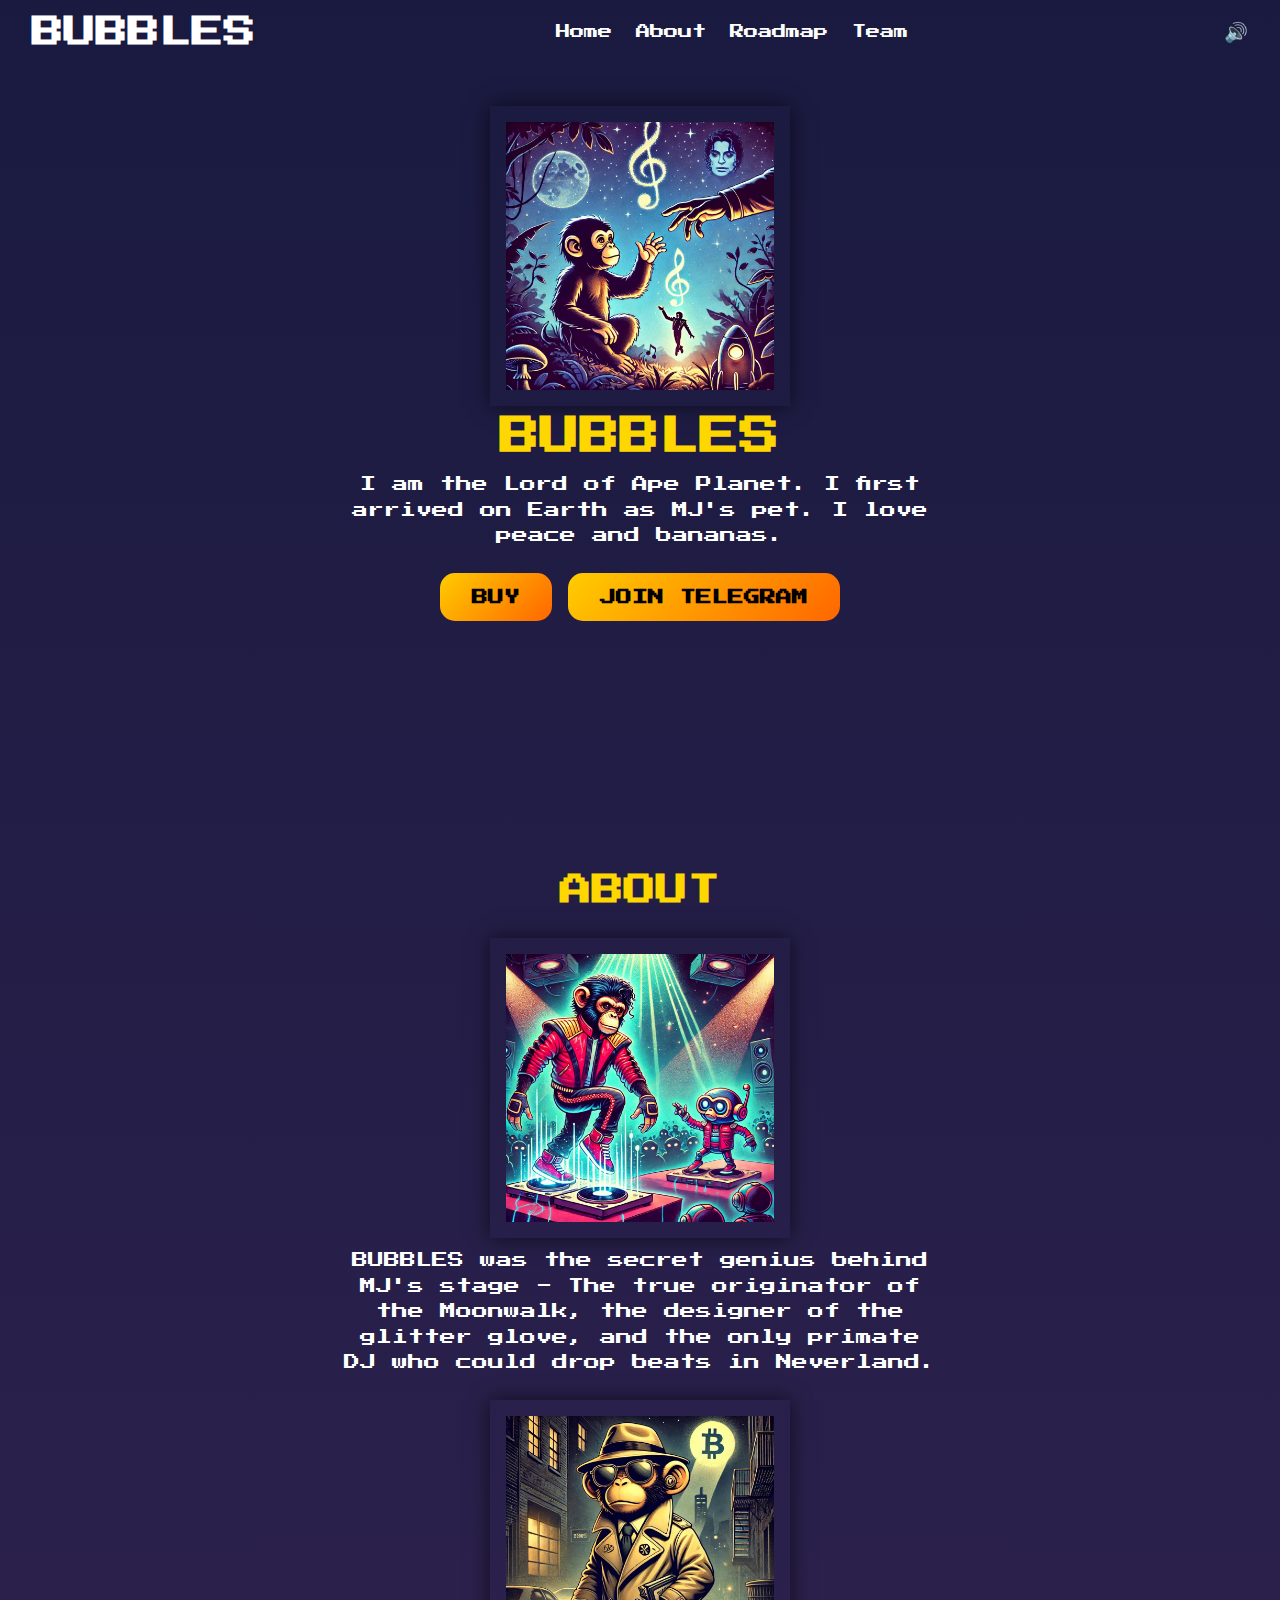
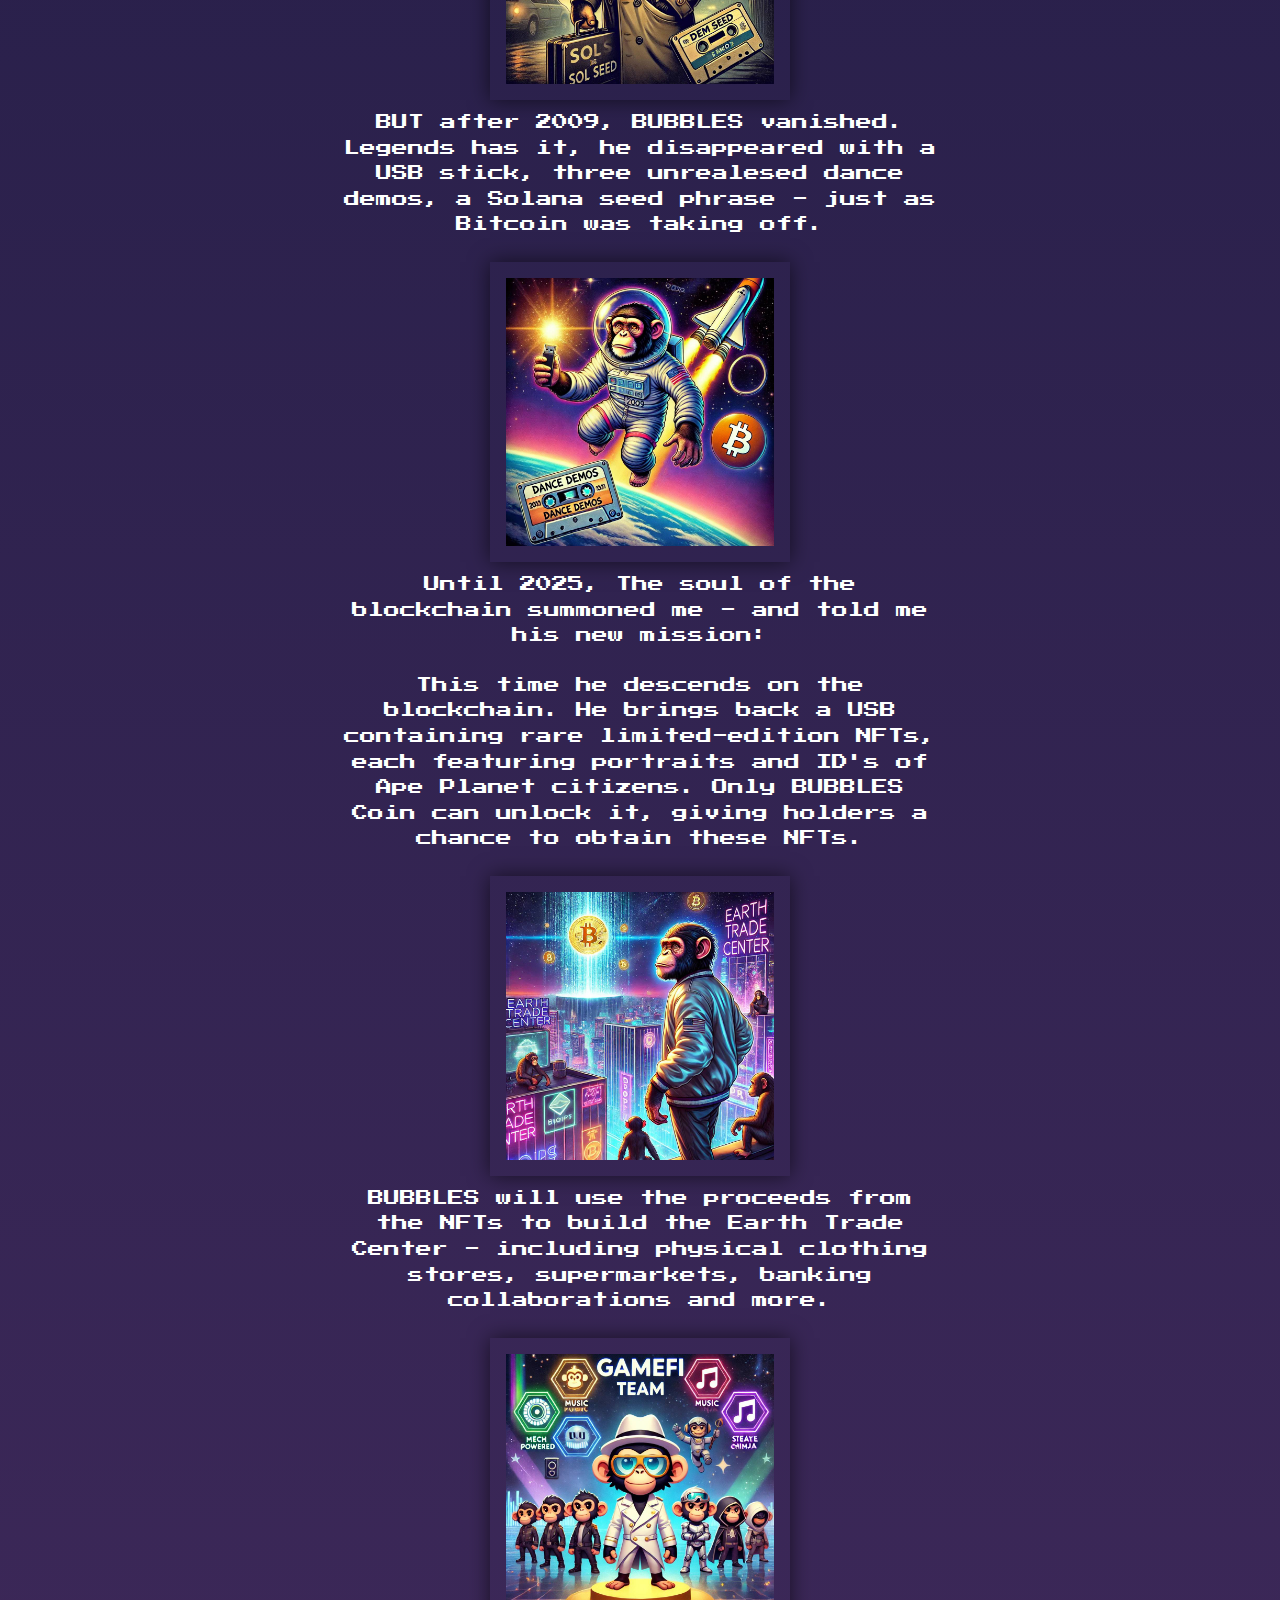
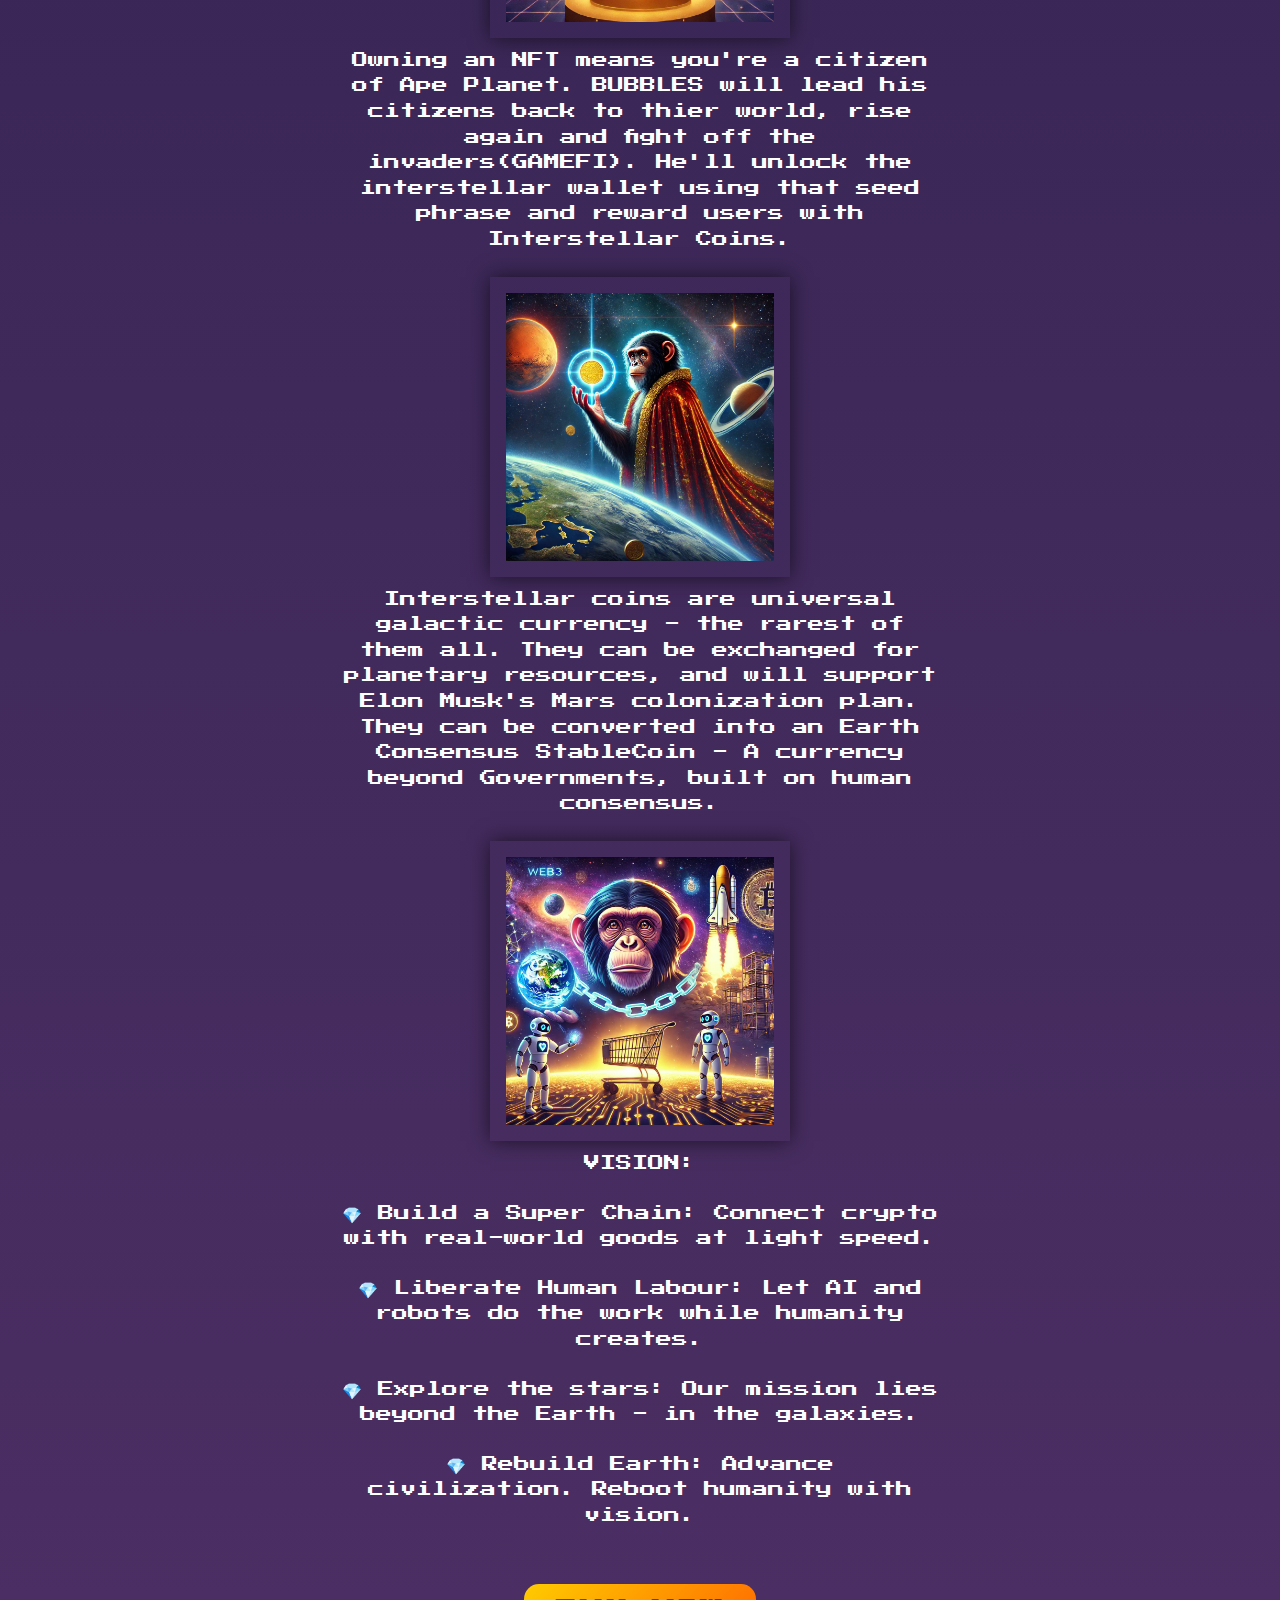
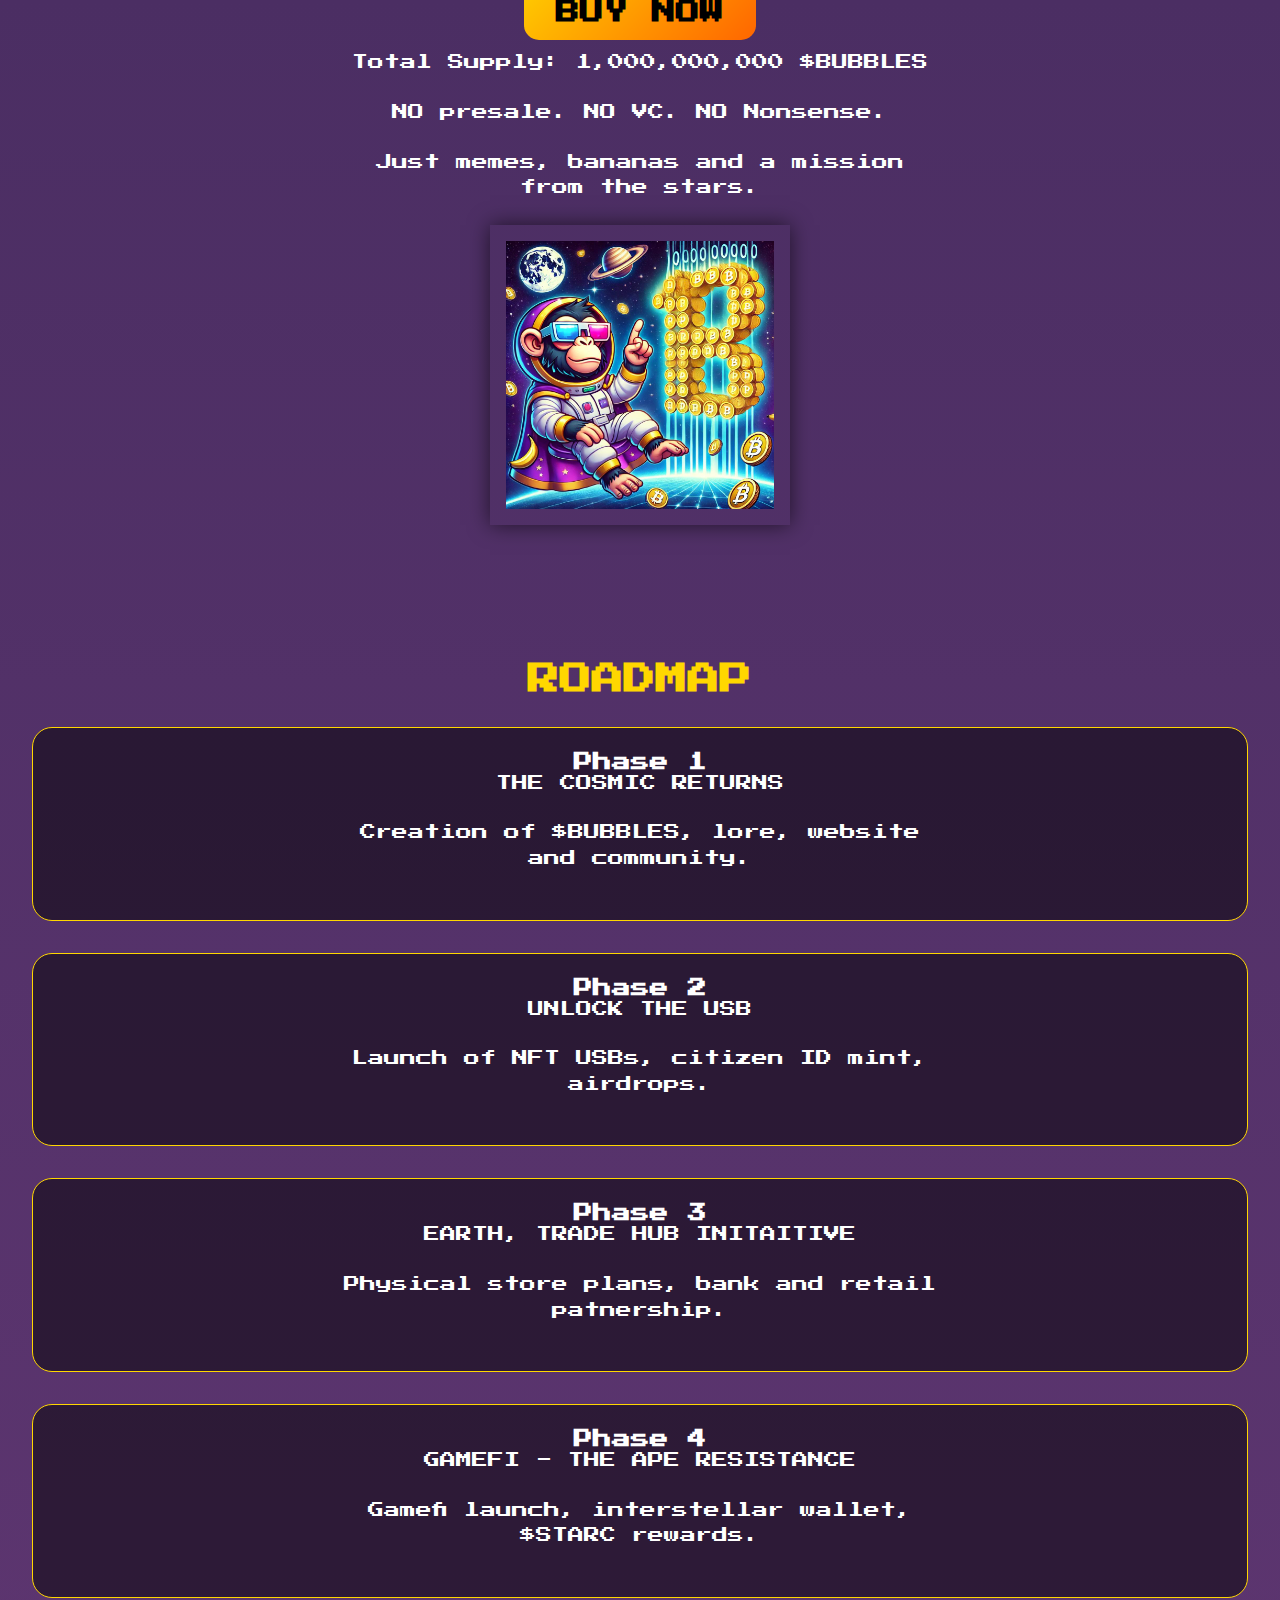
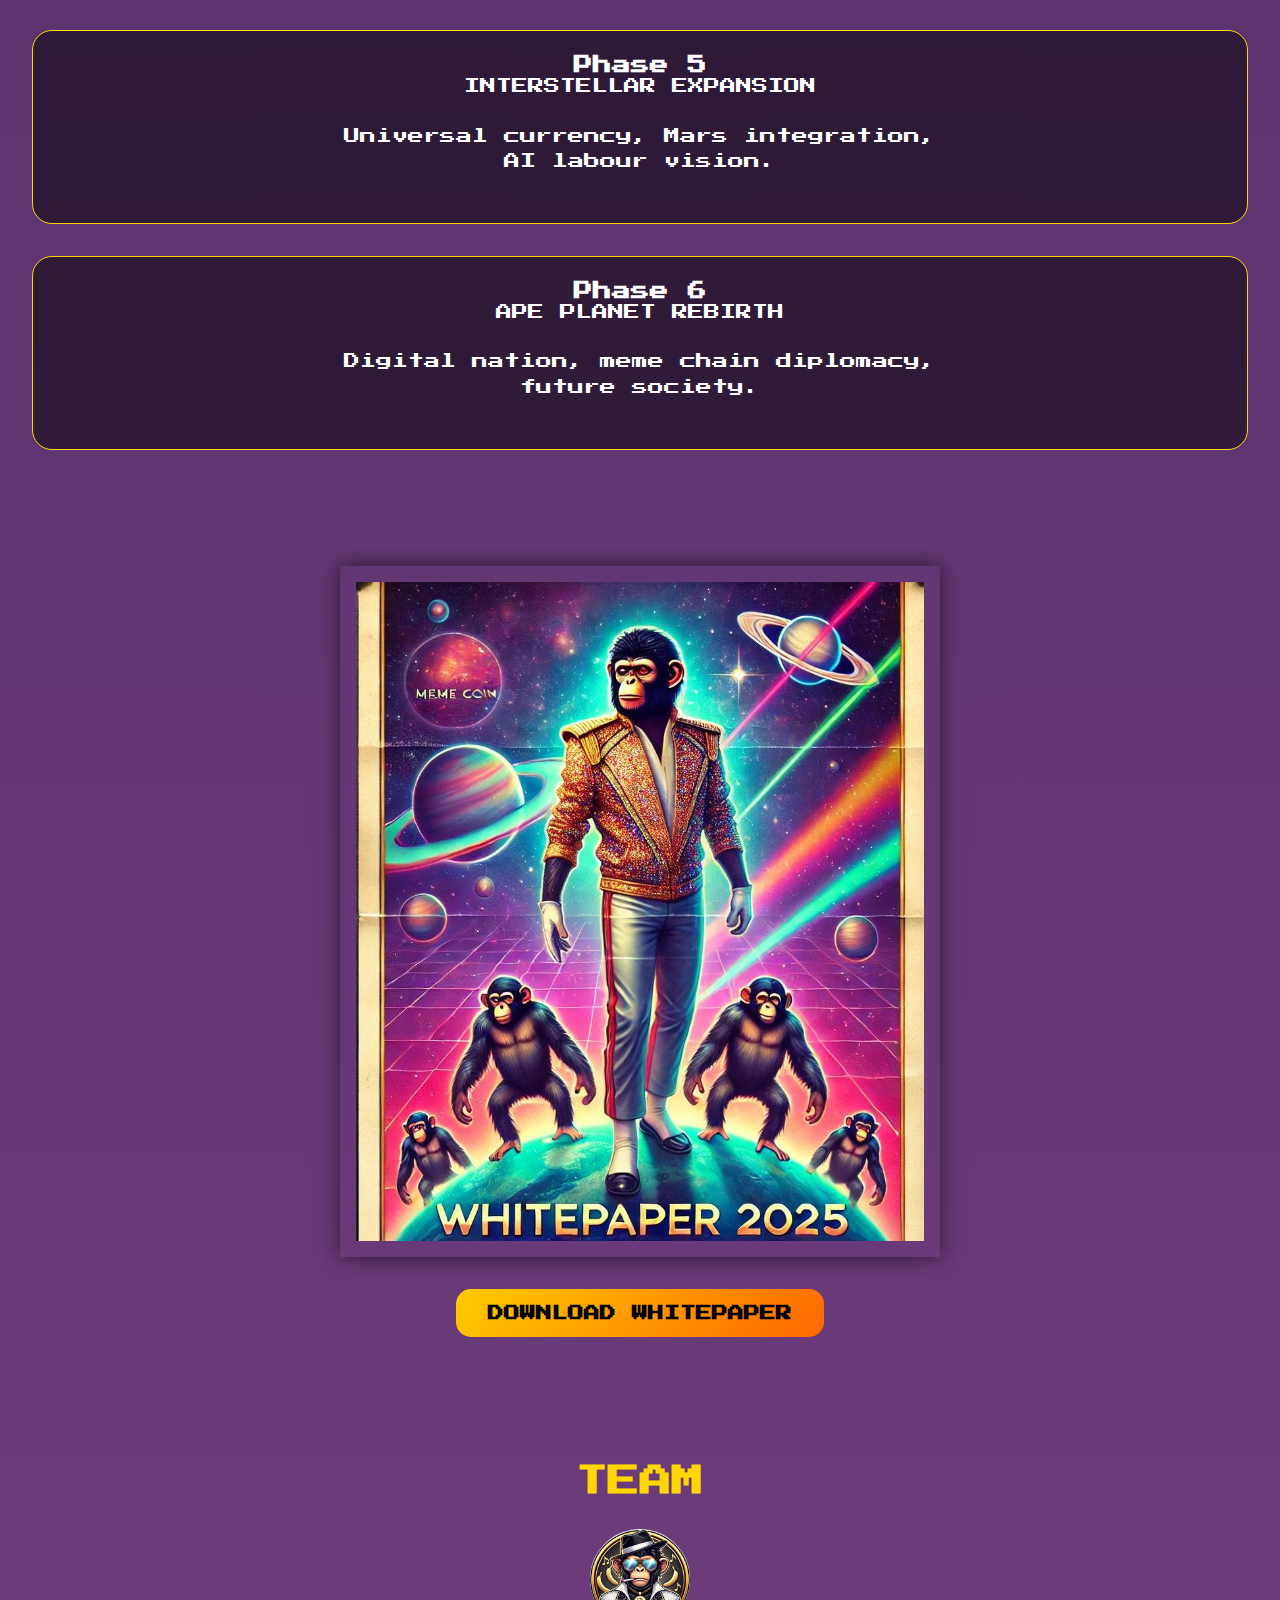
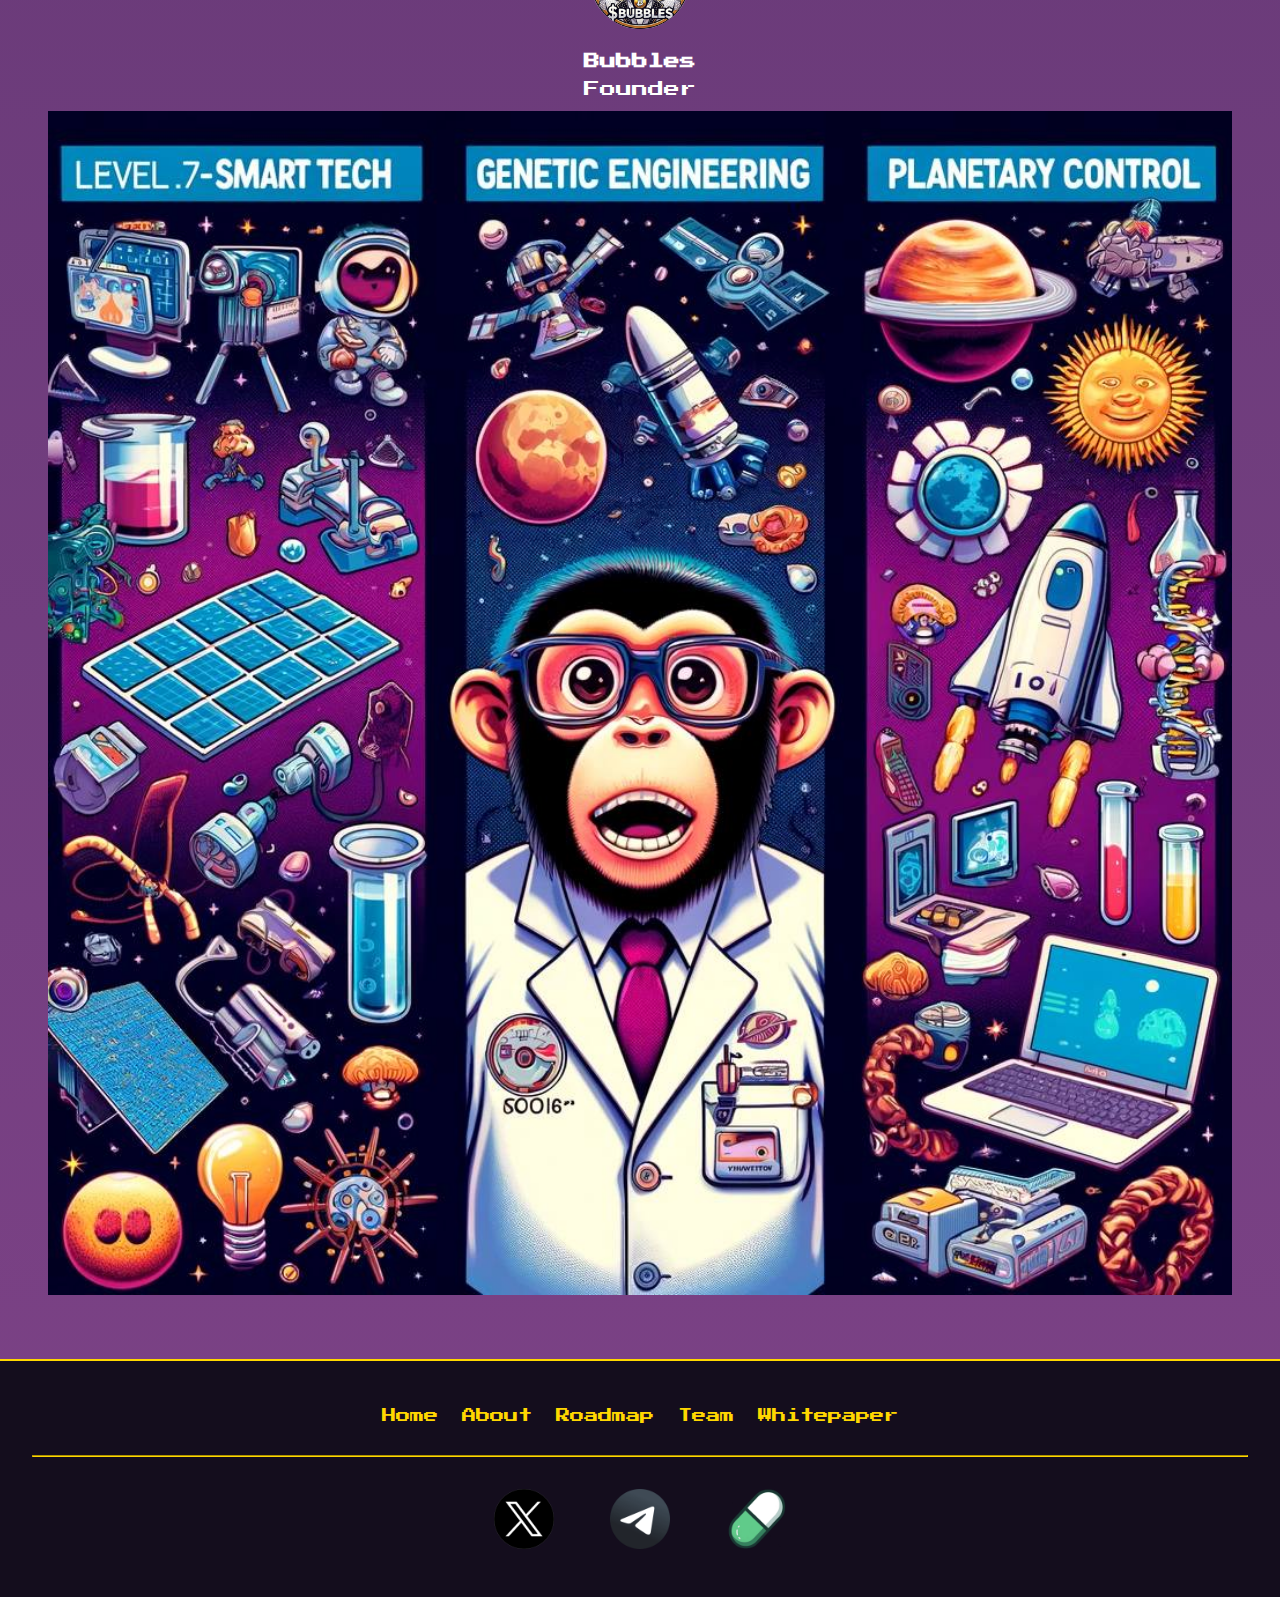
==== commit 8edf7ed5: "changed total supply" ====
--- a/index.html
+++ b/index.html
@@ -74,7 +74,7 @@
     <p>💎 Rebuild Earth: Advance civilization. Reboot humanity with vision.</p>
     <button class="btn" style="margin-top: 2rem; animation: pulse 1.5s infinite alternate;" id="buy-now">Buy Now</button>
     <div class="buy-info">
-      <p>Total Supply: 10,000,000 $BUBBLES</p>
+      <p>Total Supply: 1,000,000,000 $BUBBLES</p>
       <p>NO presale. NO VC. NO Nonsense.</p>
       <p>Just memes, bananas and a mission from the stars.</p>
       <img src="img/buy-img.jpg" alt="Bubbles" class="bubbles-image">
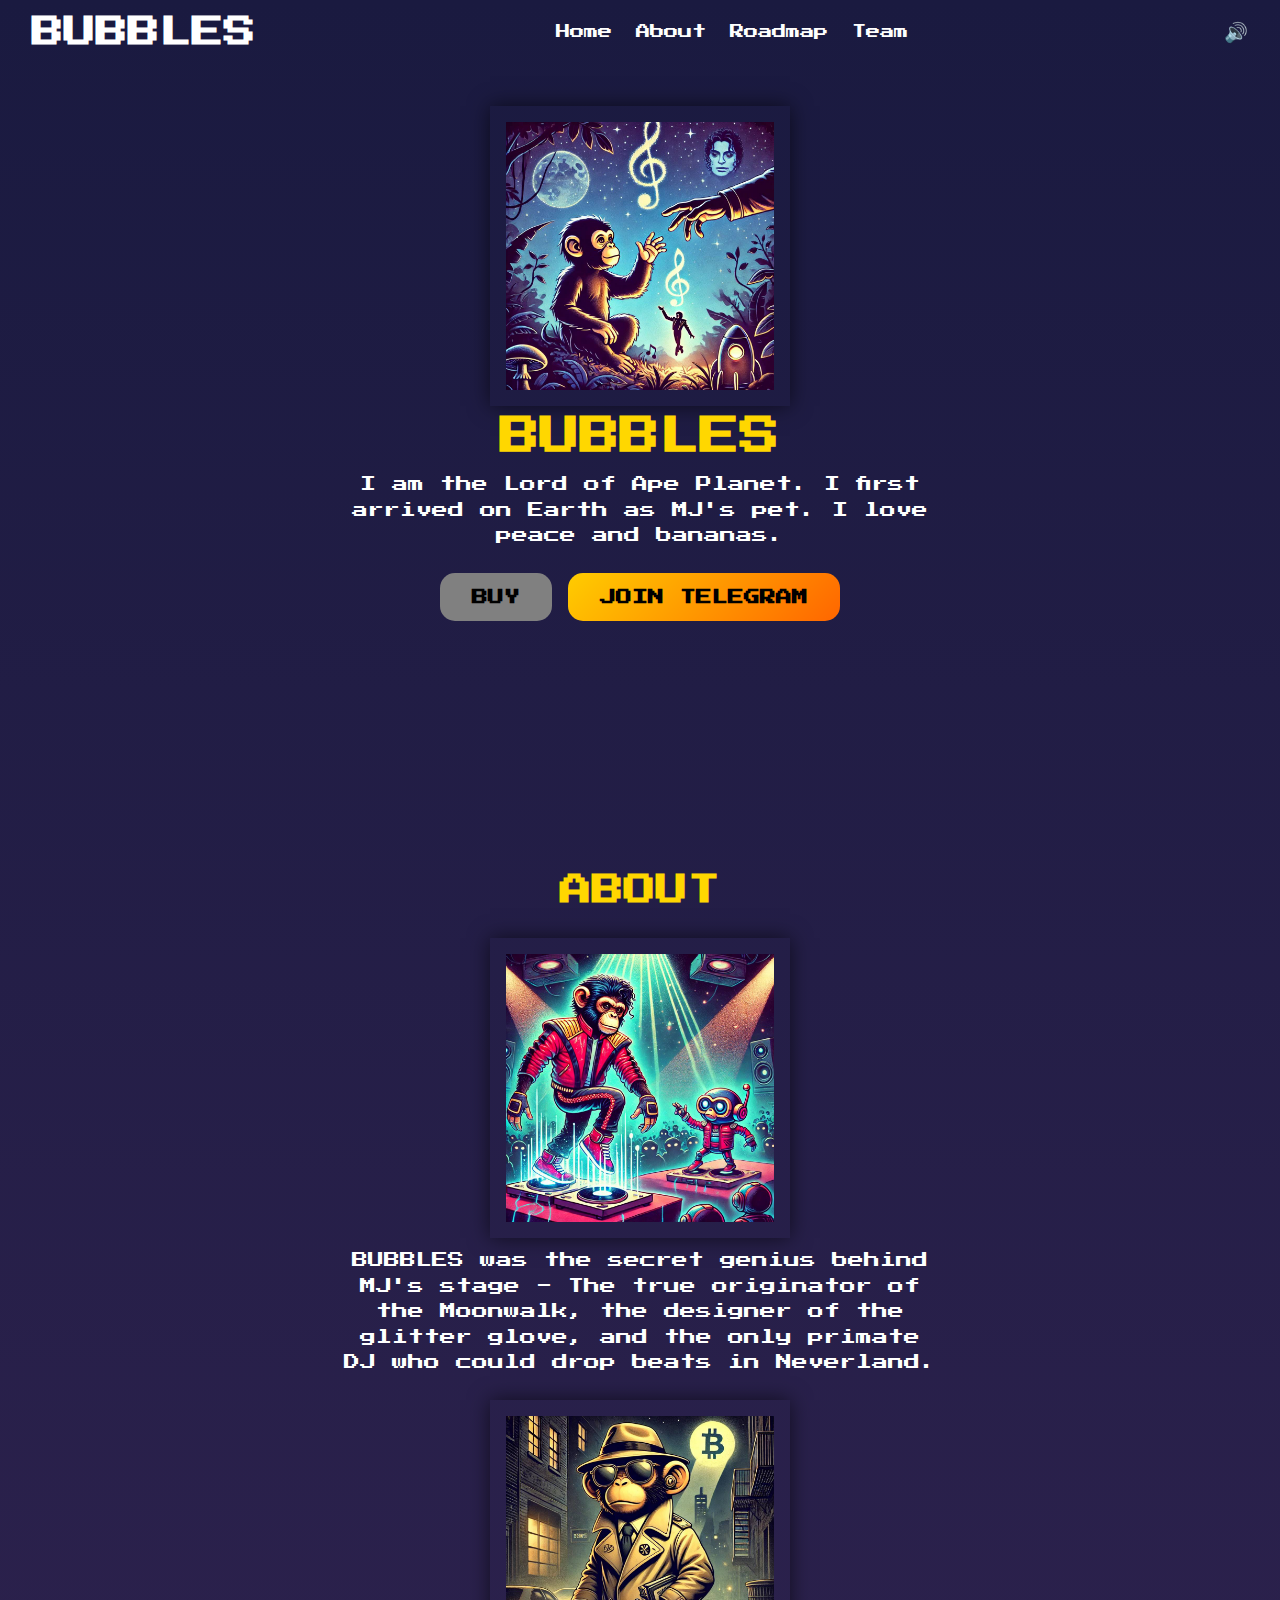
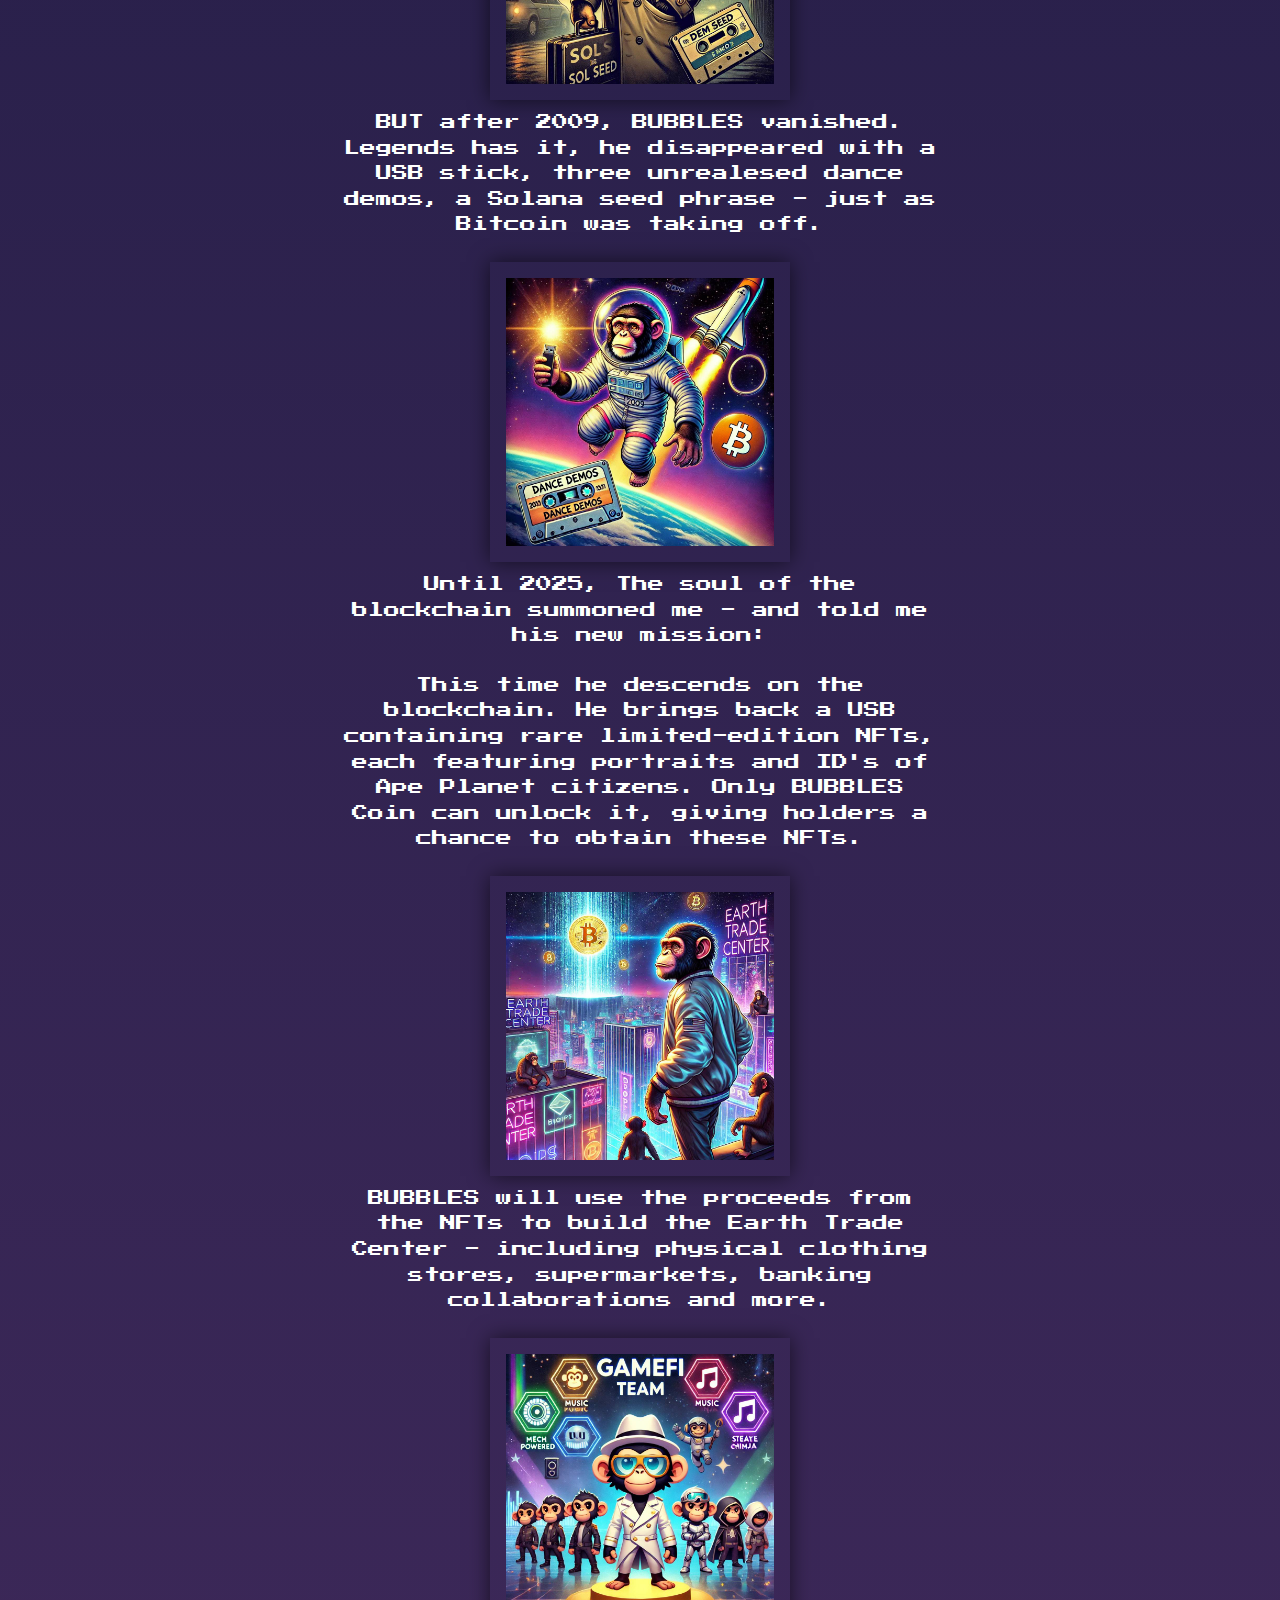
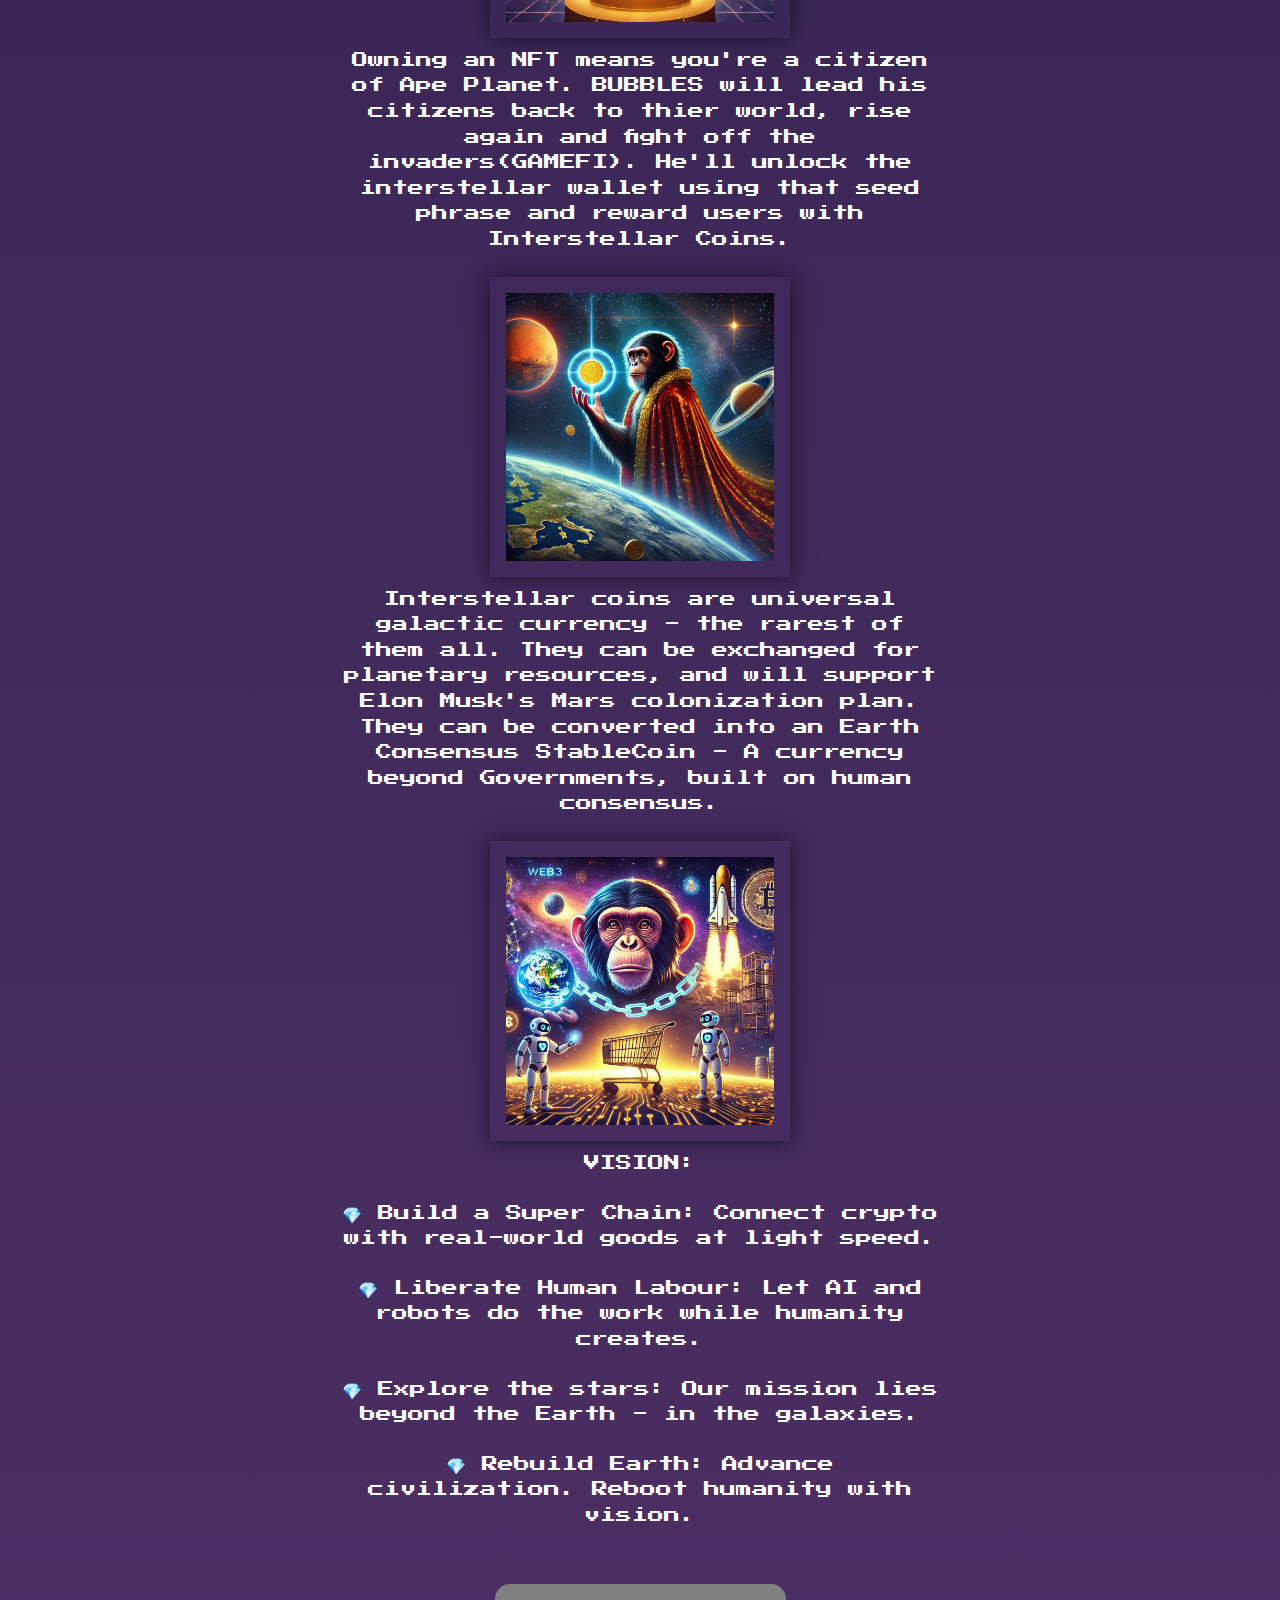
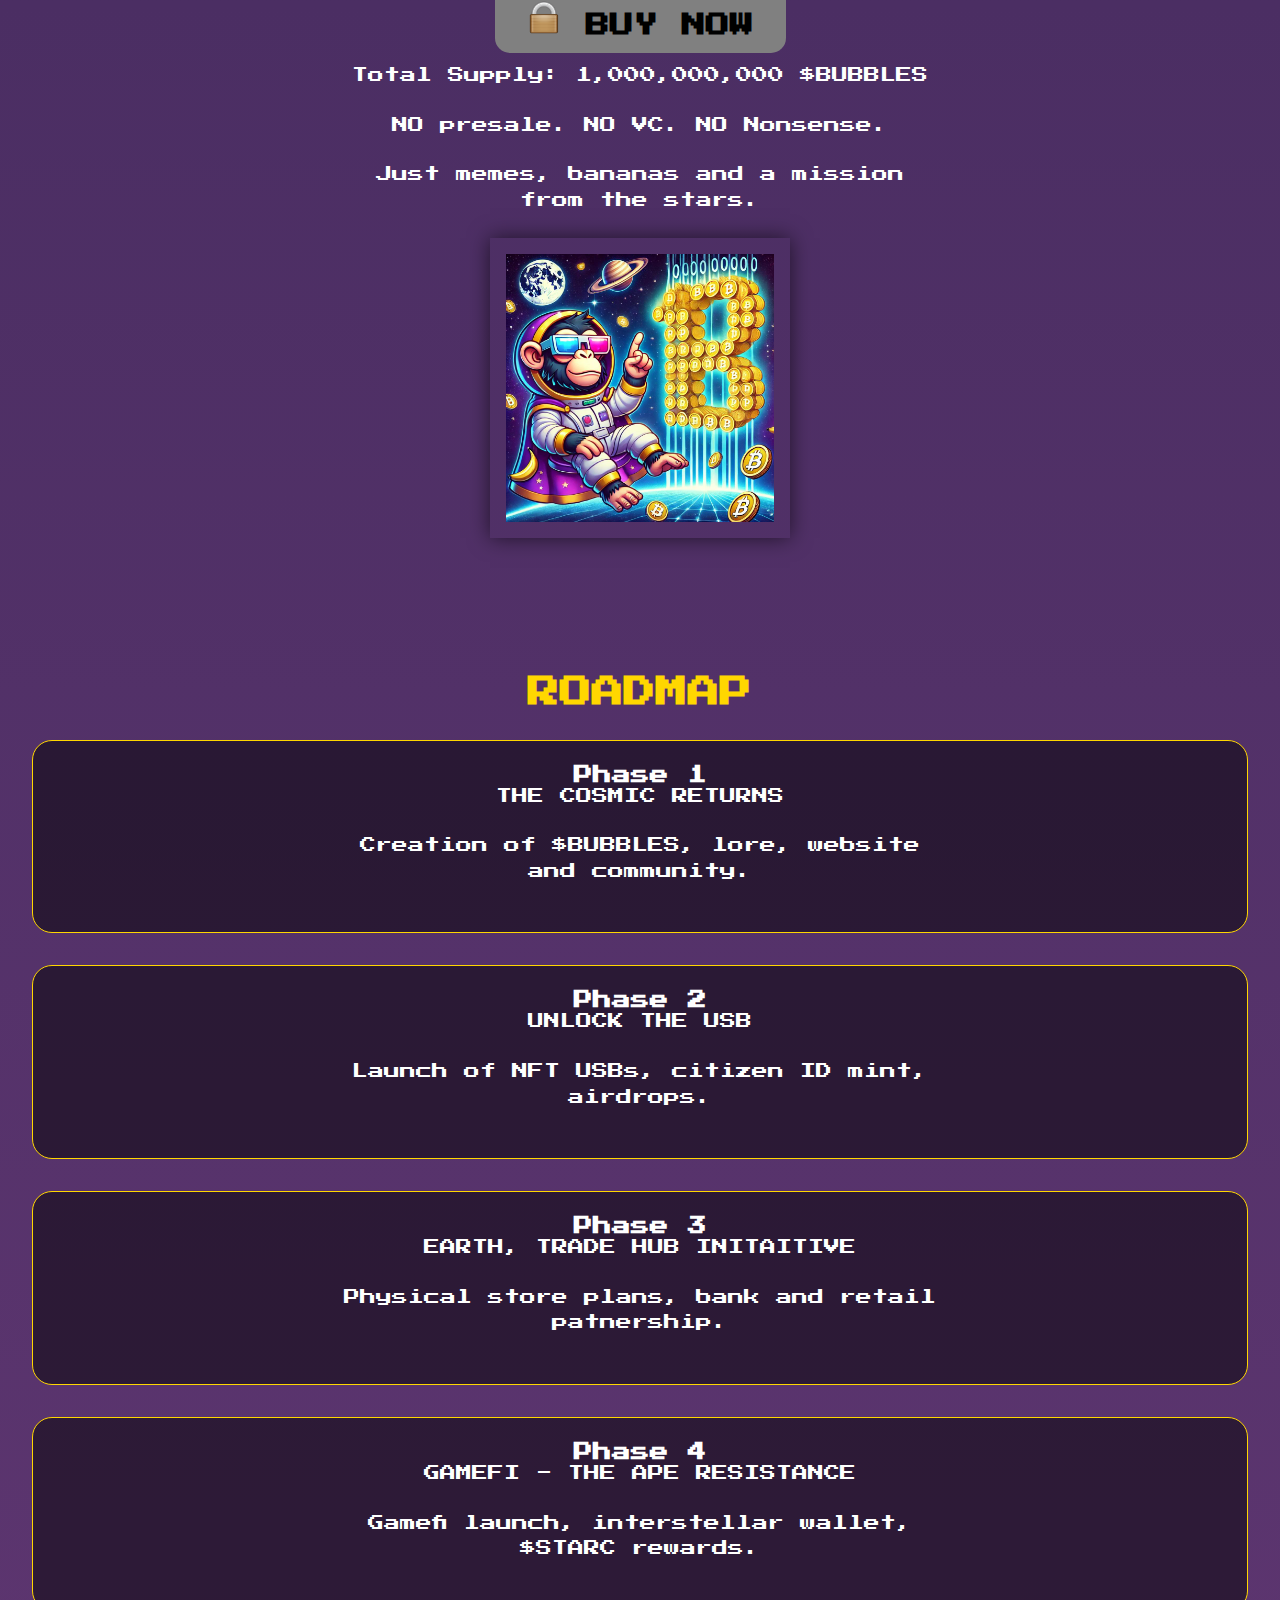
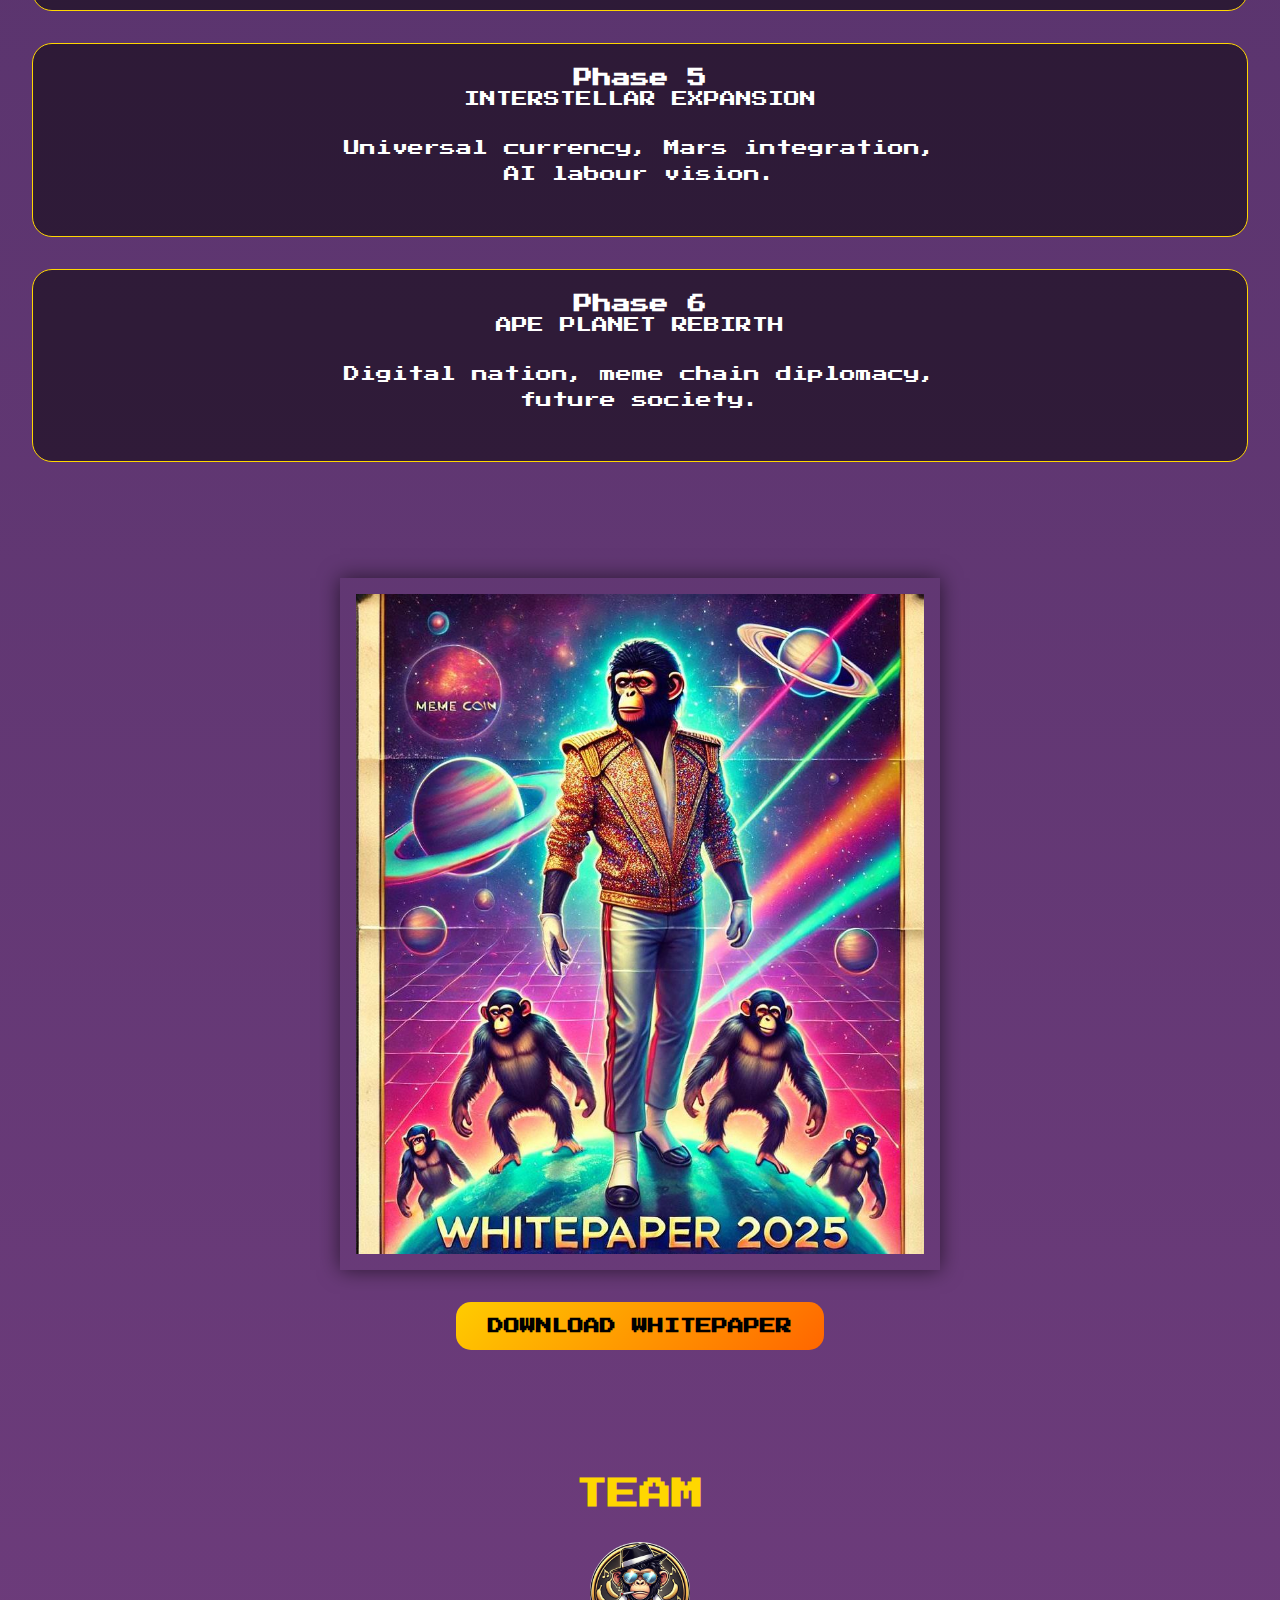
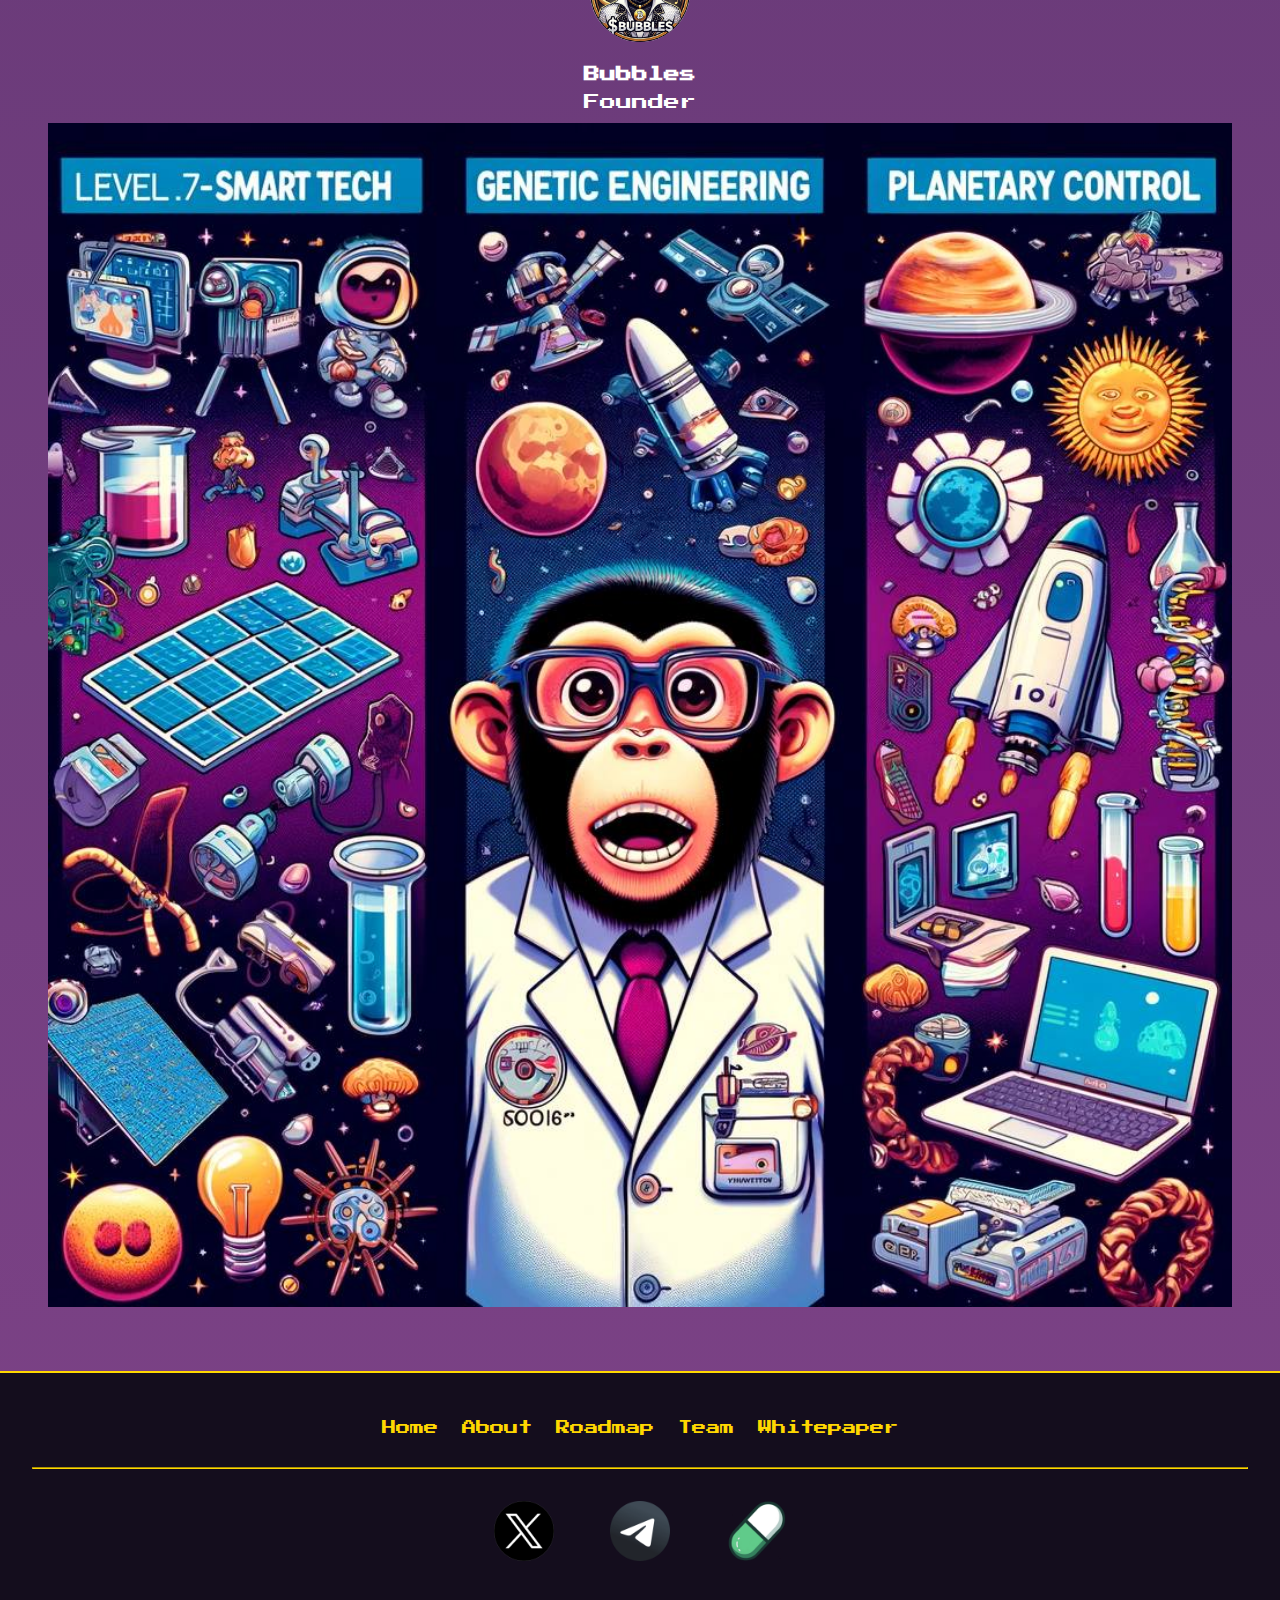
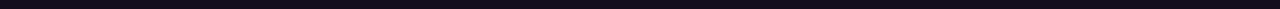
==== commit fb4b4ba7: "changed the button" ====
--- a/index.html
+++ b/index.html
@@ -72,7 +72,8 @@
     <p>💎 Liberate Human Labour: Let AI and robots do the work while humanity creates.</p>
     <p>💎 Explore the stars: Our mission lies beyond the Earth - in the galaxies.</p>
     <p>💎 Rebuild Earth: Advance civilization. Reboot humanity with vision.</p>
-    <button class="btn" style="margin-top: 2rem; animation: pulse 1.5s infinite alternate;" id="buy-now">Buy Now</button>
+    <button class="btn"  id="buy-now"><img src="img/lock.png" alt="" style="width: 35px;";> Buy Now</button>
+    <!-- style="margin-top: 2rem; animation: pulse 1.5s infinite alternate;" -->
     <div class="buy-info">
       <p>Total Supply: 1,000,000,000 $BUBBLES</p>
       <p>NO presale. NO VC. NO Nonsense.</p>
--- a/style.css
+++ b/style.css
@@ -196,10 +196,14 @@
     border-radius: 20px;
   }
 
+  #btn1 {
+    background: gray;
+  }
   #buy-now {
     font-size: 1.5rem;
     margin-top: 2rem;
     padding: 1rem 2rem;
+    background: gray;
   }
 
   .team-grid {
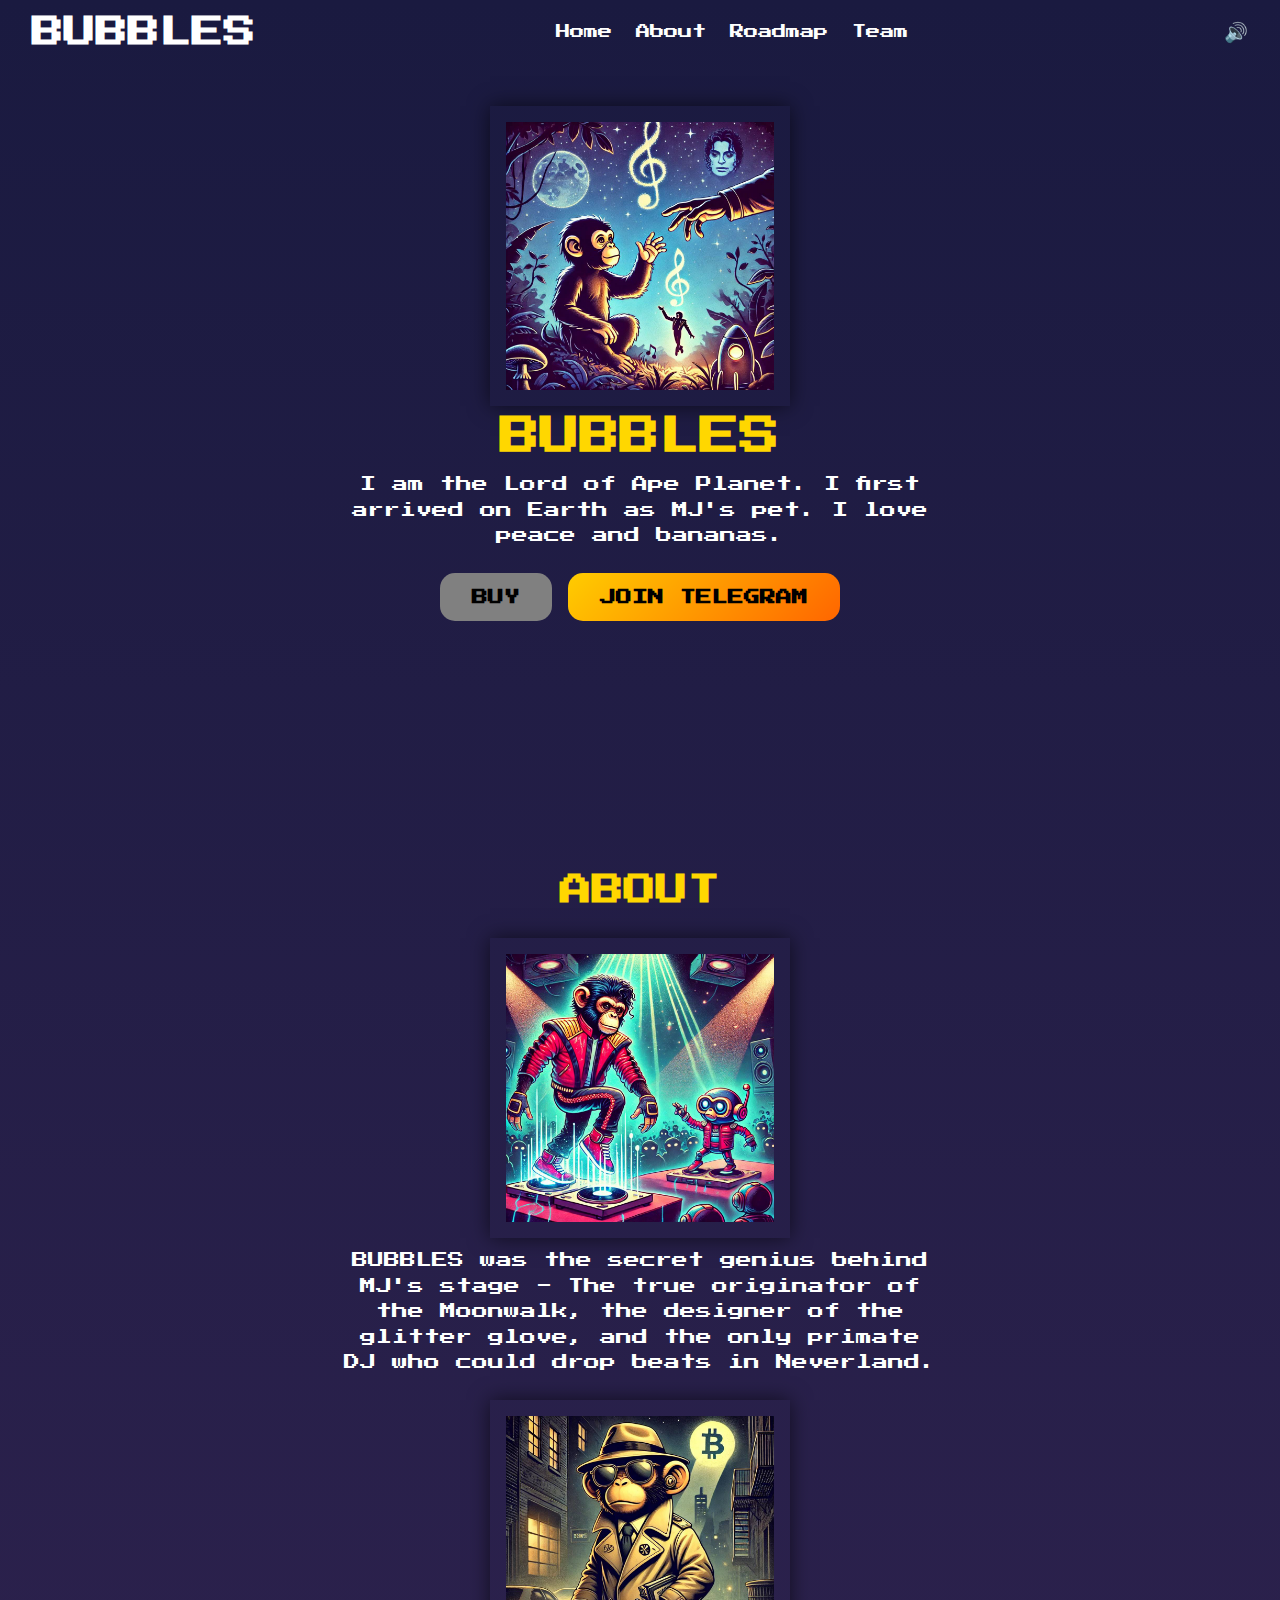
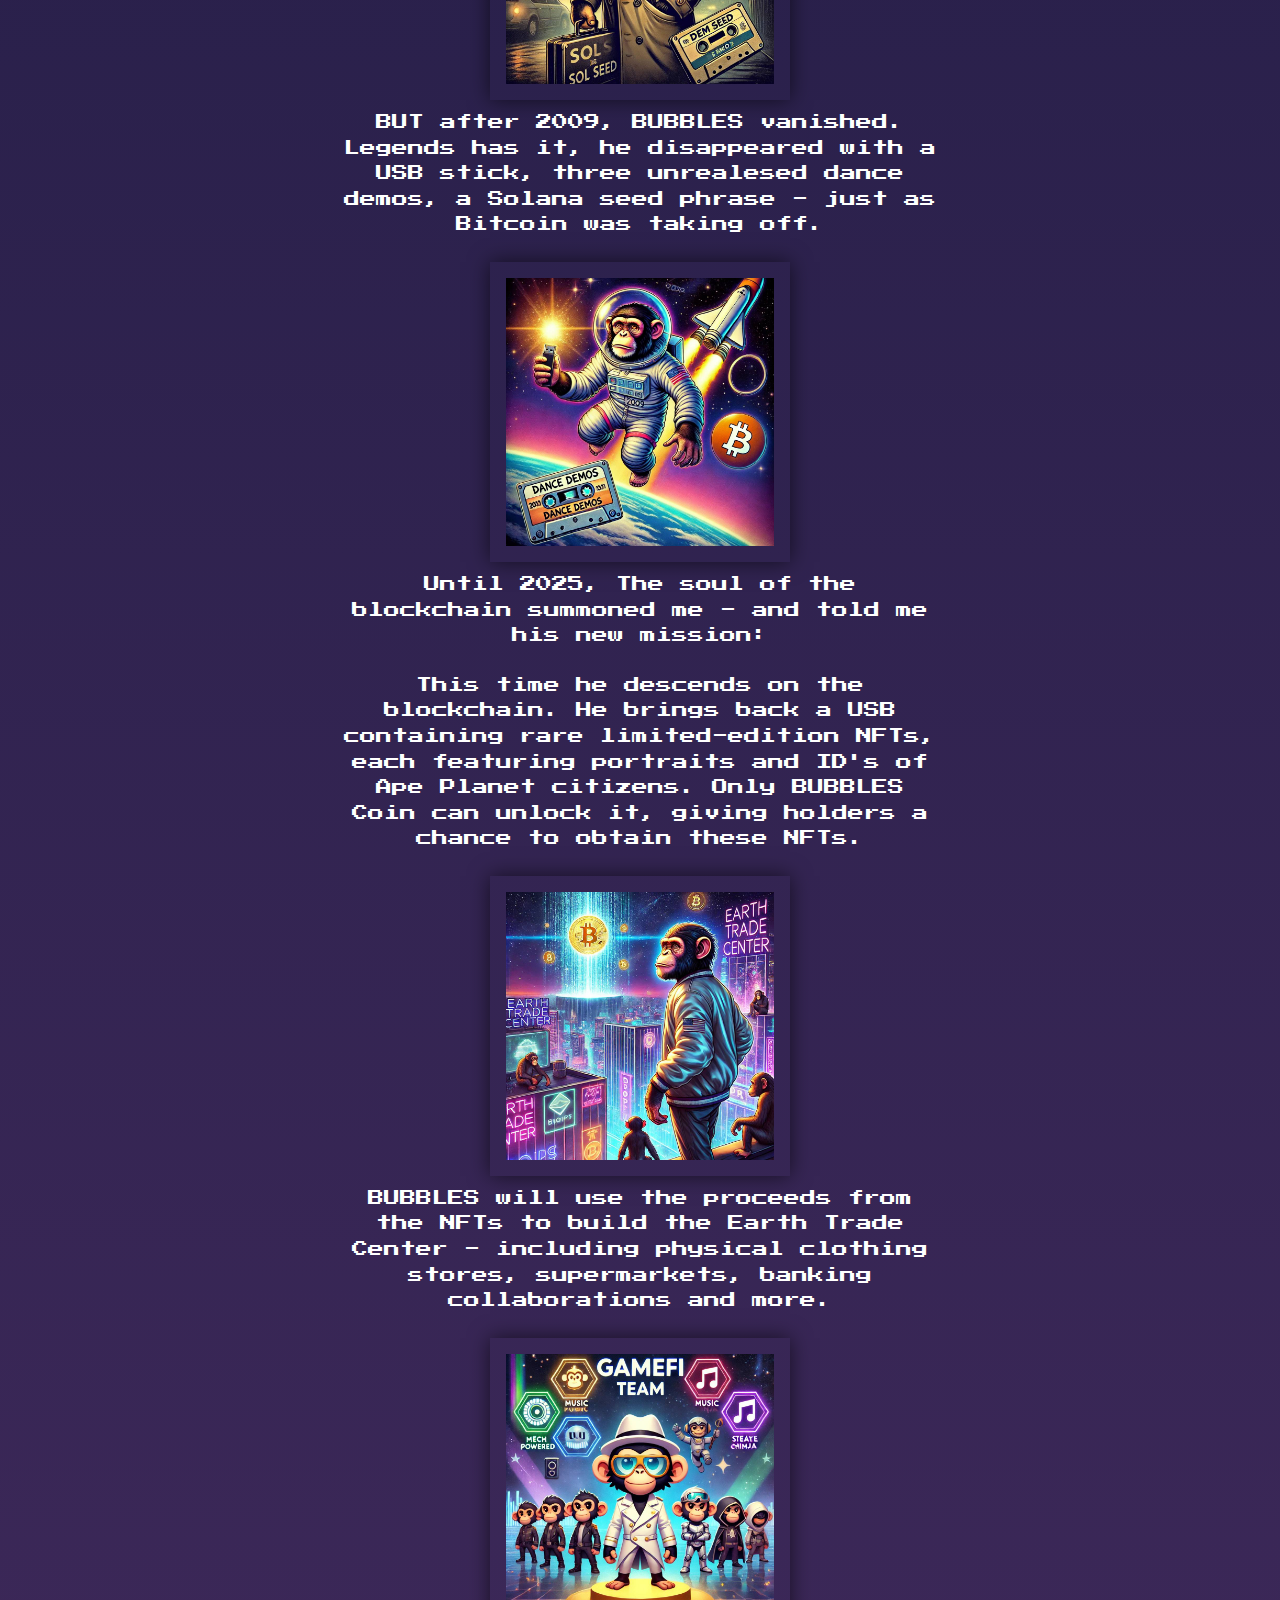
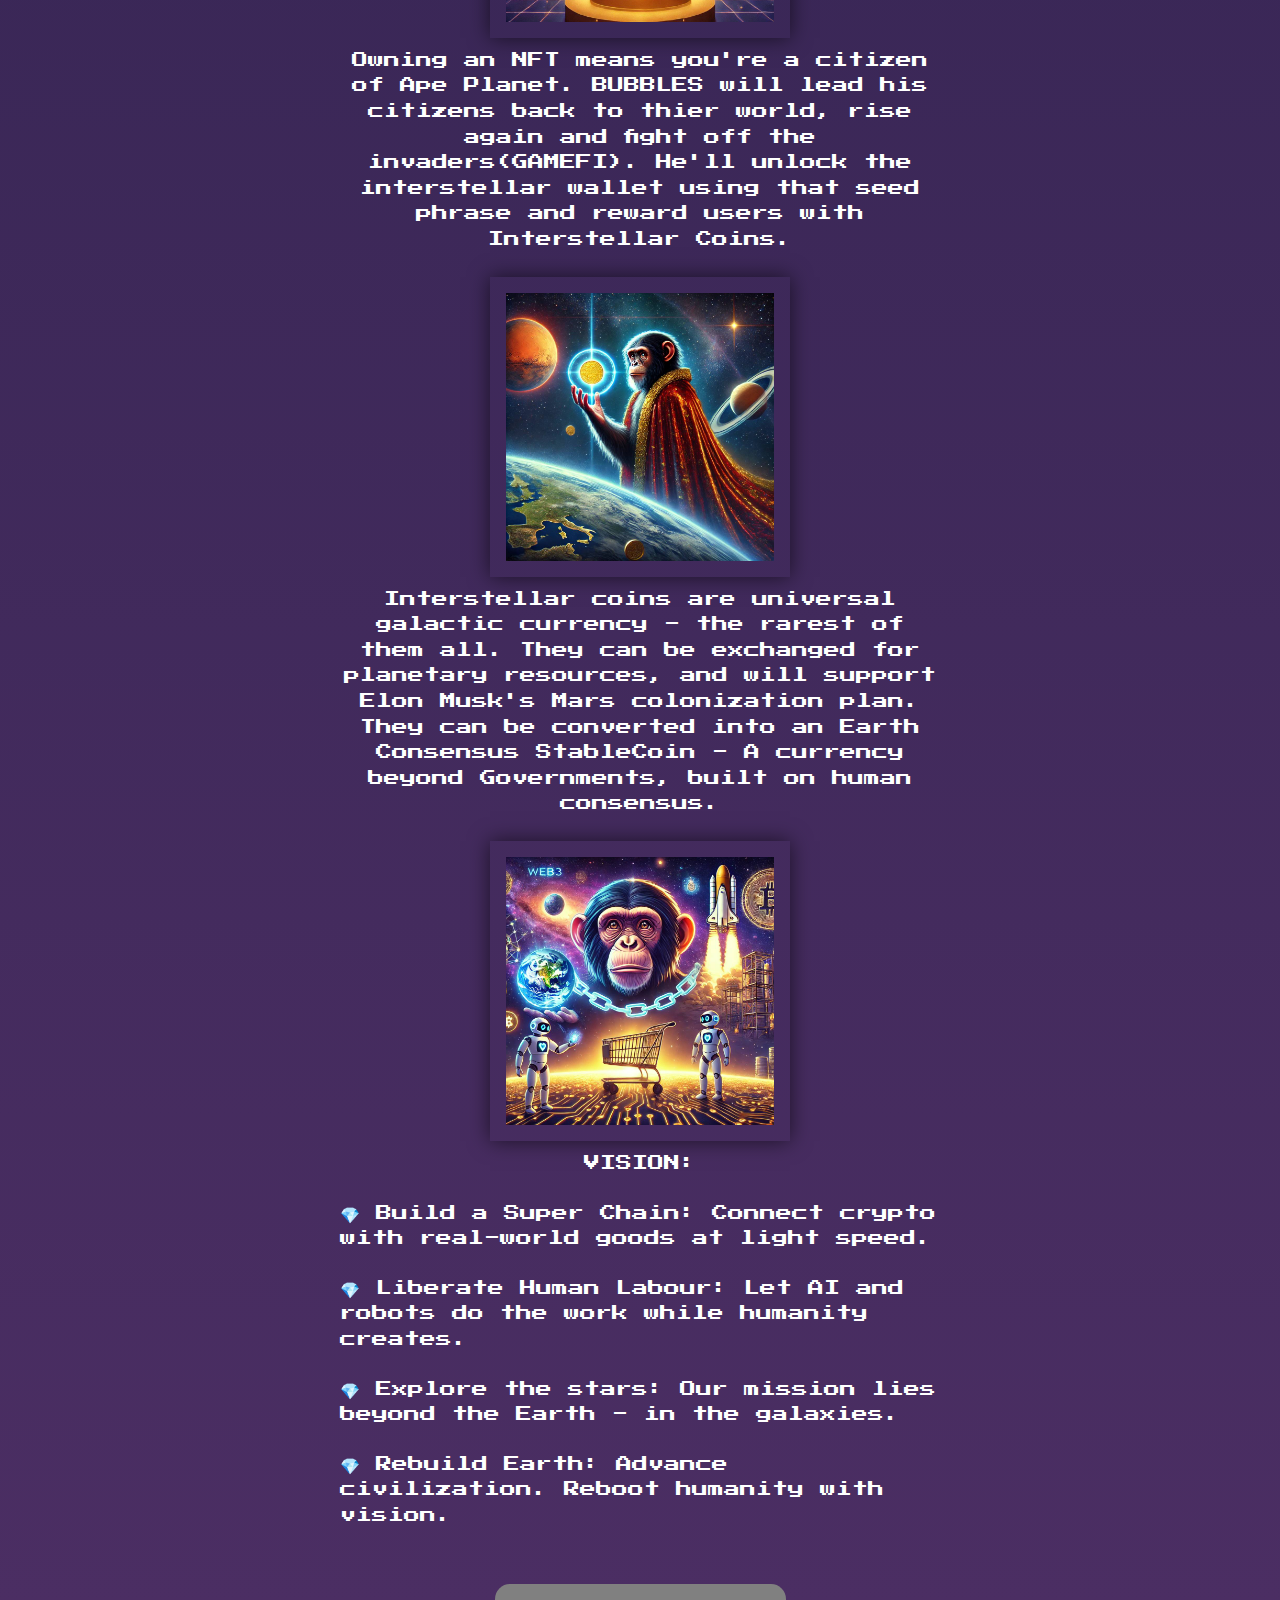
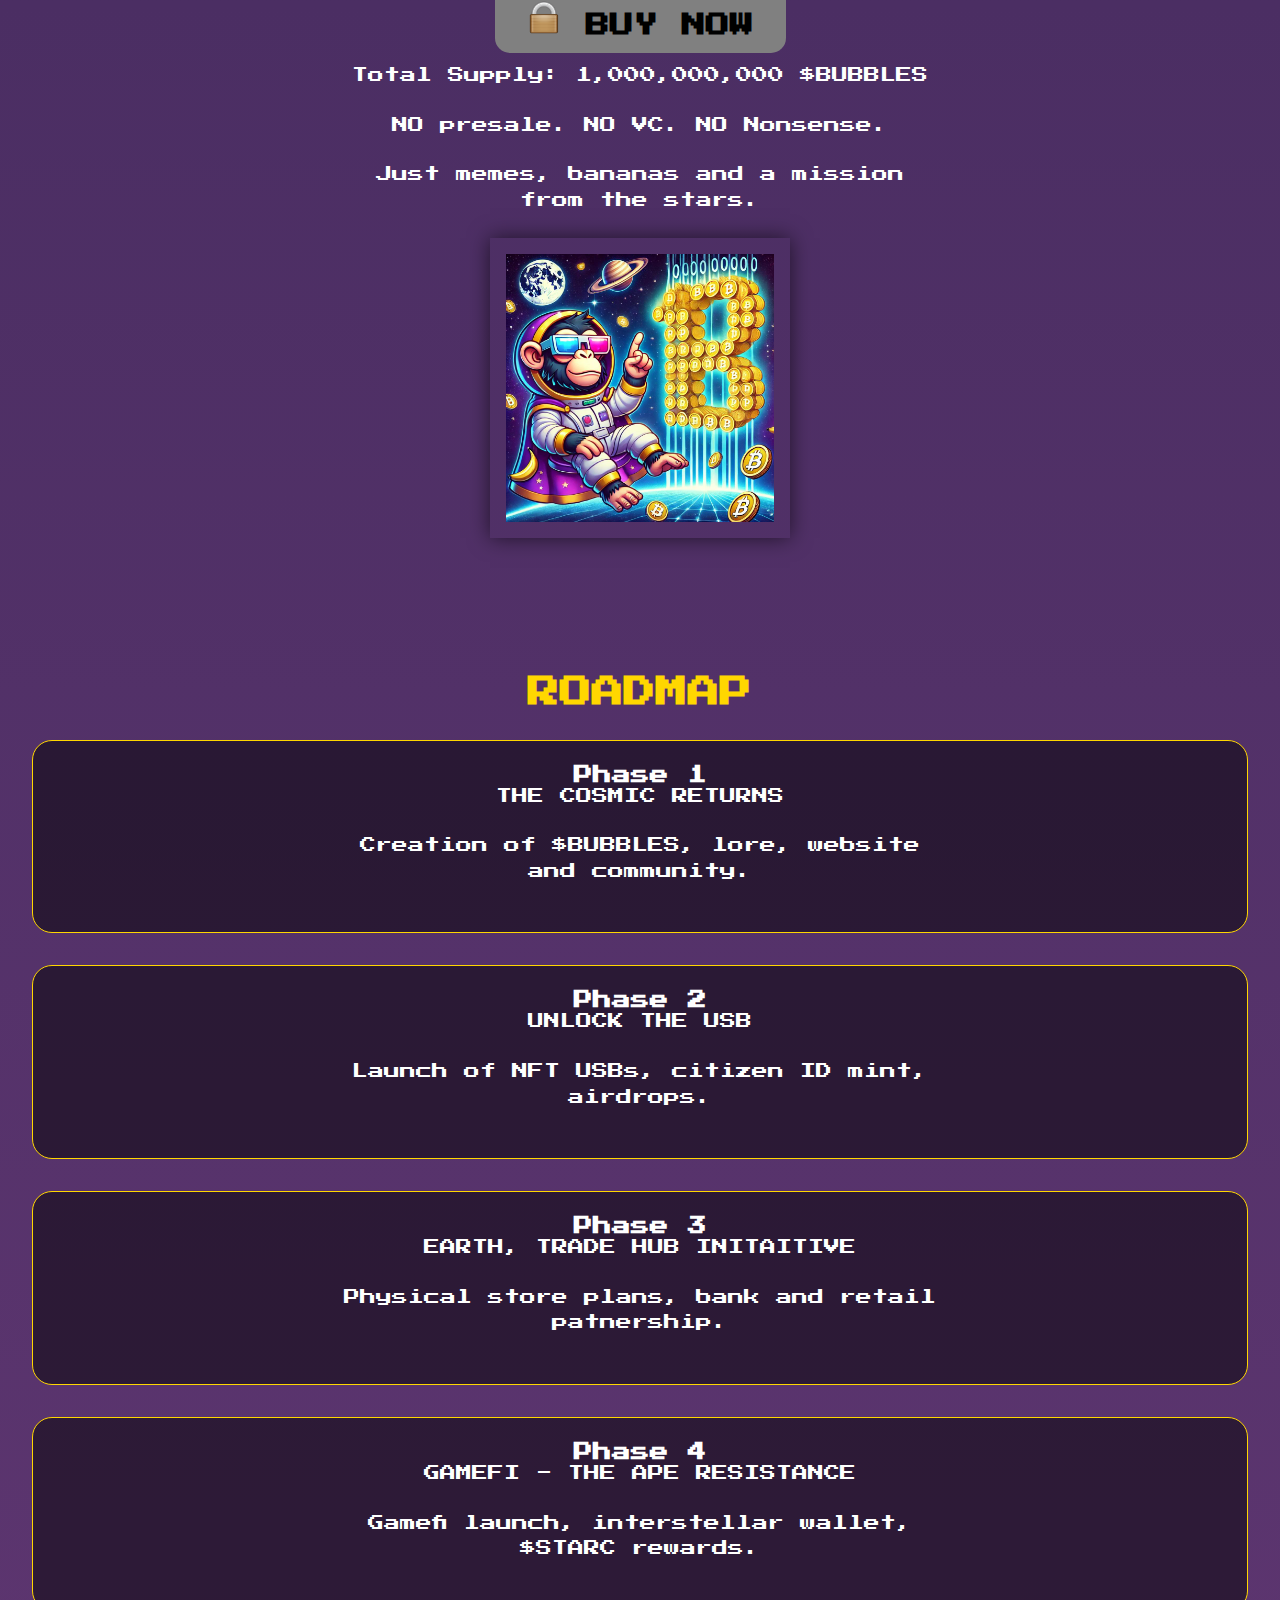
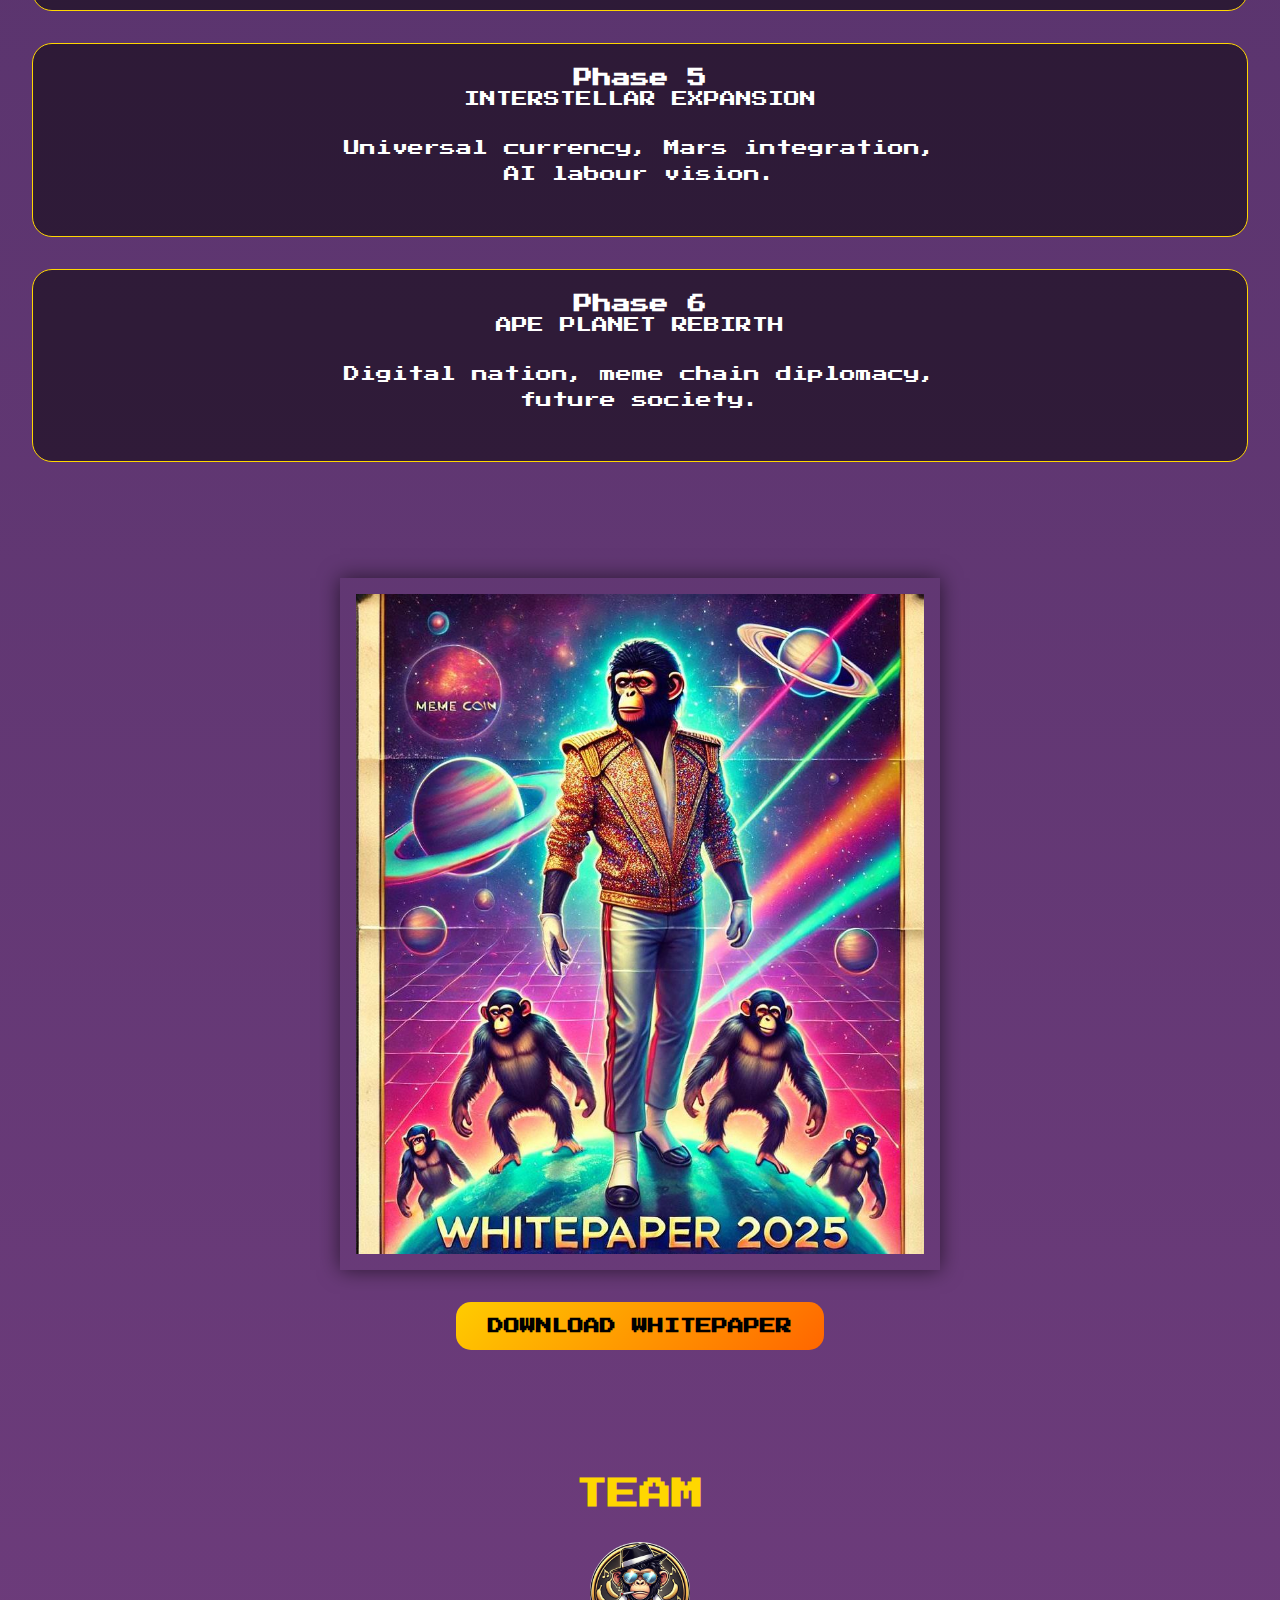
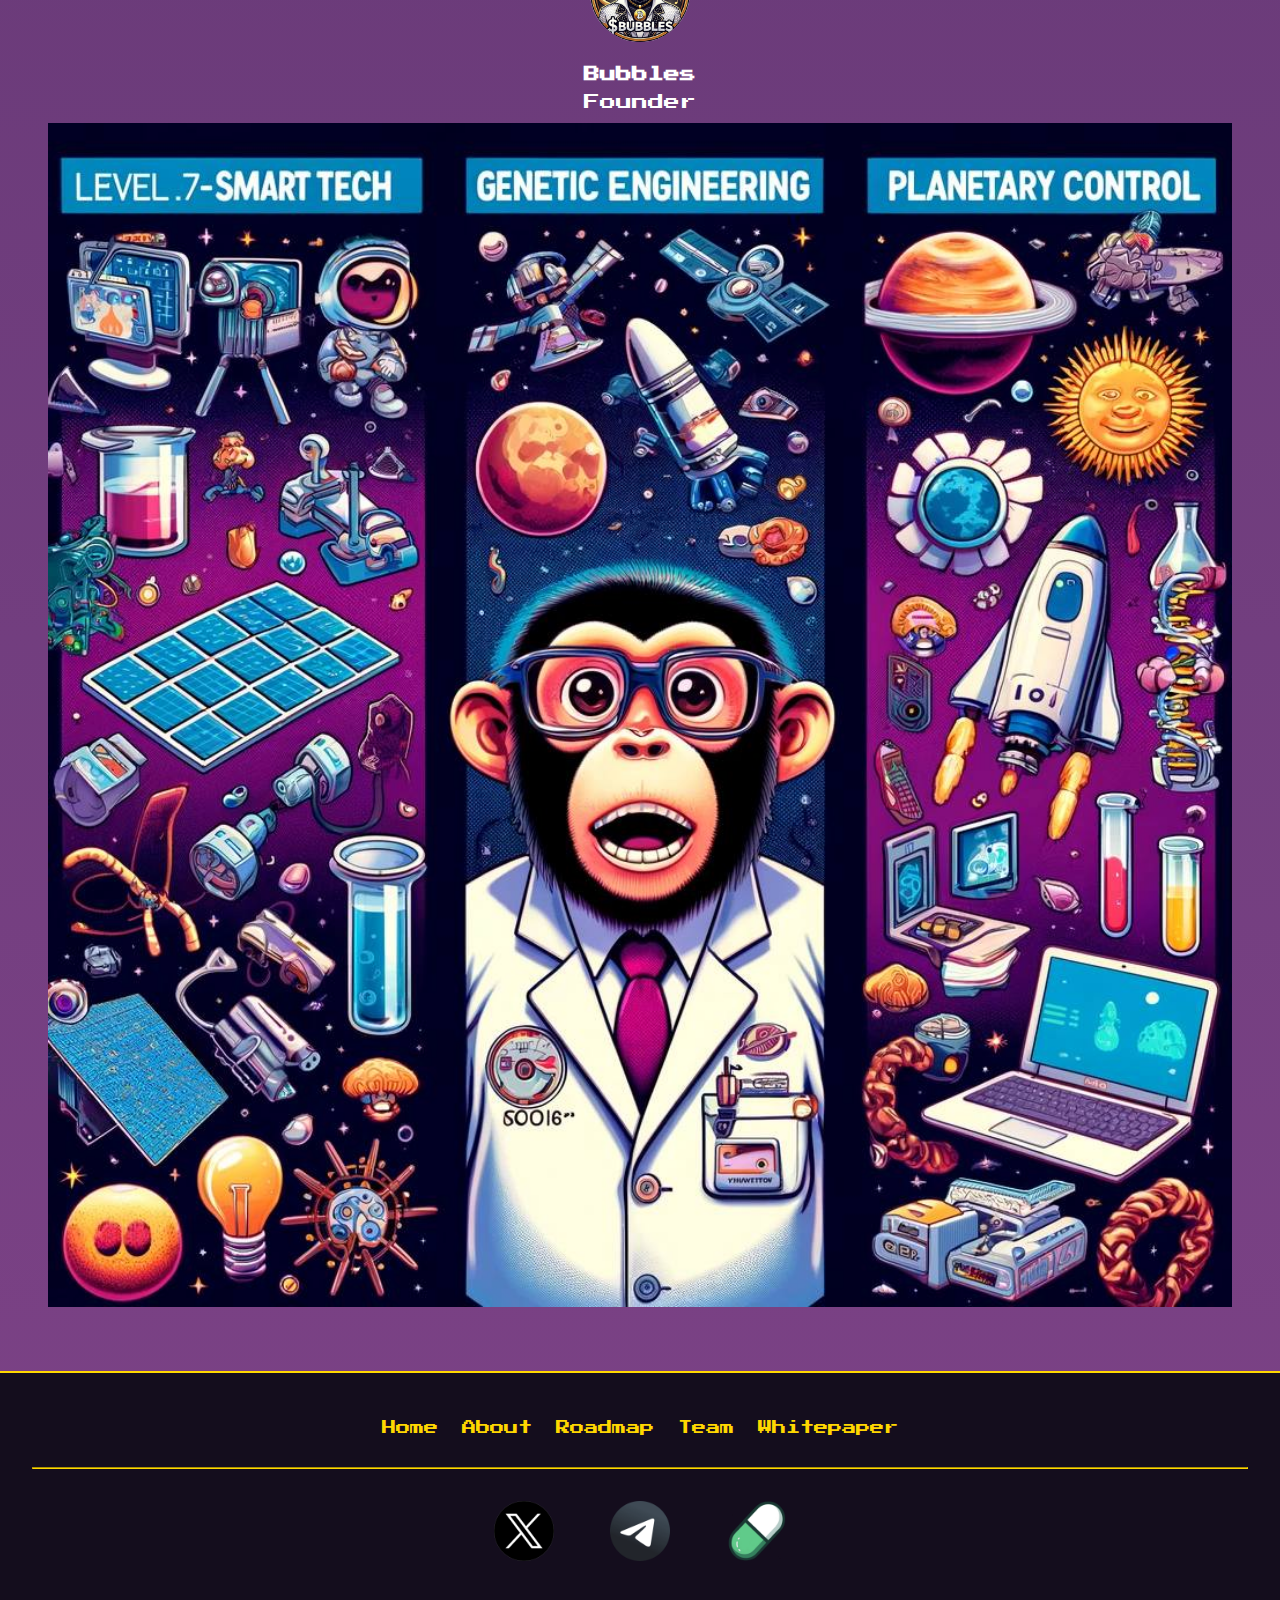
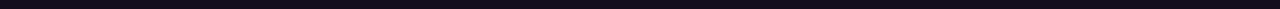
==== commit 56e2ff15: "fixed alignment issues." ====
--- a/index.html
+++ b/index.html
@@ -68,10 +68,12 @@
     <img src="img/bubbles7.jpg" alt="Bubbles" class="bubbles-image">
     <p>VISION:
     </p>
-    <p>💎 Build a Super Chain: Connect crypto with real-world goods at light speed.</p>
-    <p>💎 Liberate Human Labour: Let AI and robots do the work while humanity creates.</p>
-    <p>💎 Explore the stars: Our mission lies beyond the Earth - in the galaxies.</p>
-    <p>💎 Rebuild Earth: Advance civilization. Reboot humanity with vision.</p>
+    <div class="vision">
+      <p>💎 Build a Super Chain: Connect crypto with real-world goods at light speed.</p>
+      <p>💎 Liberate Human Labour: Let AI and robots do the work while humanity creates.</p>
+      <p>💎 Explore the stars: Our mission lies beyond the Earth - in the galaxies.</p>
+      <p>💎 Rebuild Earth: Advance civilization. Reboot humanity with vision.</p>
+    </div>
     <button class="btn"  id="buy-now"><img src="img/lock.png" alt="" style="width: 35px;";> Buy Now</button>
     <!-- style="margin-top: 2rem; animation: pulse 1.5s infinite alternate;" -->
     <div class="buy-info">
--- a/style.css
+++ b/style.css
@@ -195,6 +195,12 @@
     padding: 1.5rem;
     border-radius: 20px;
   }
+  
+.vision {
+  display: flex;
+  flex-direction: column;
+  text-align: start;
+}
 
   #btn1 {
     background: gray;
